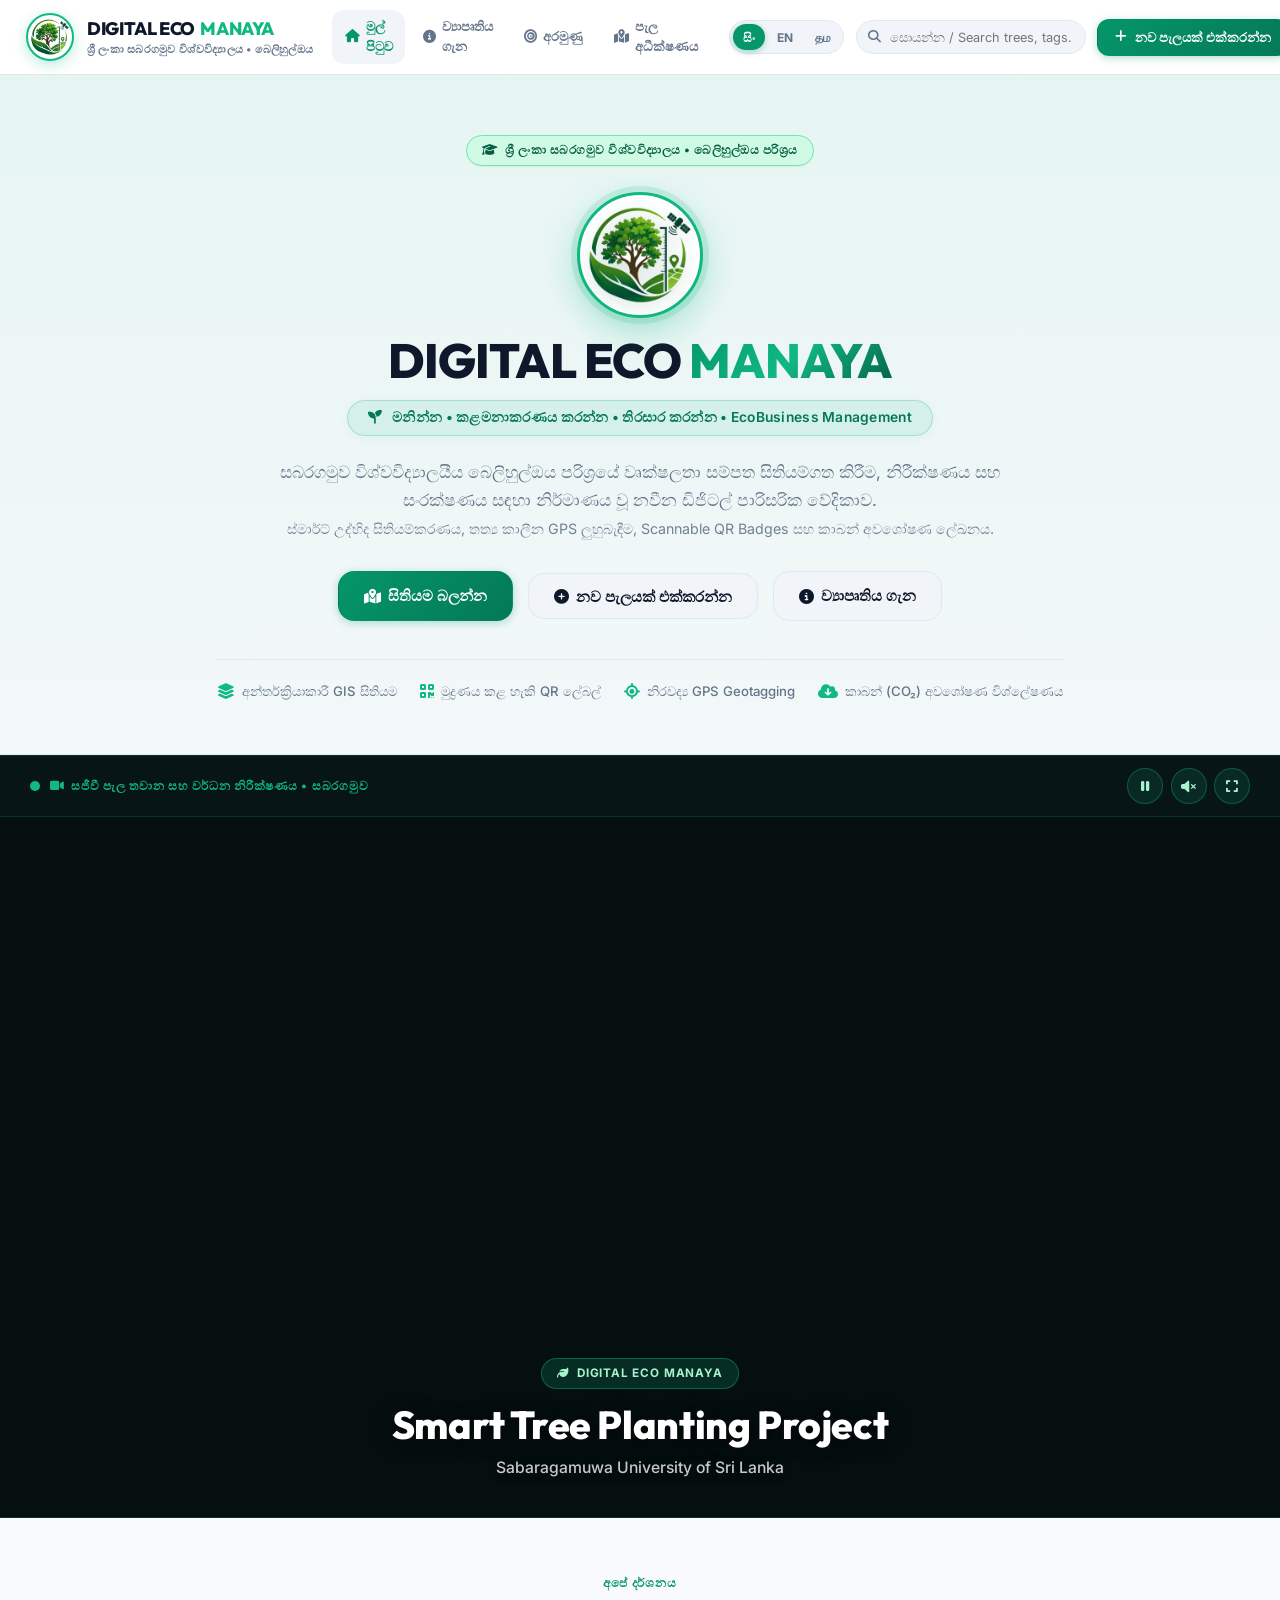
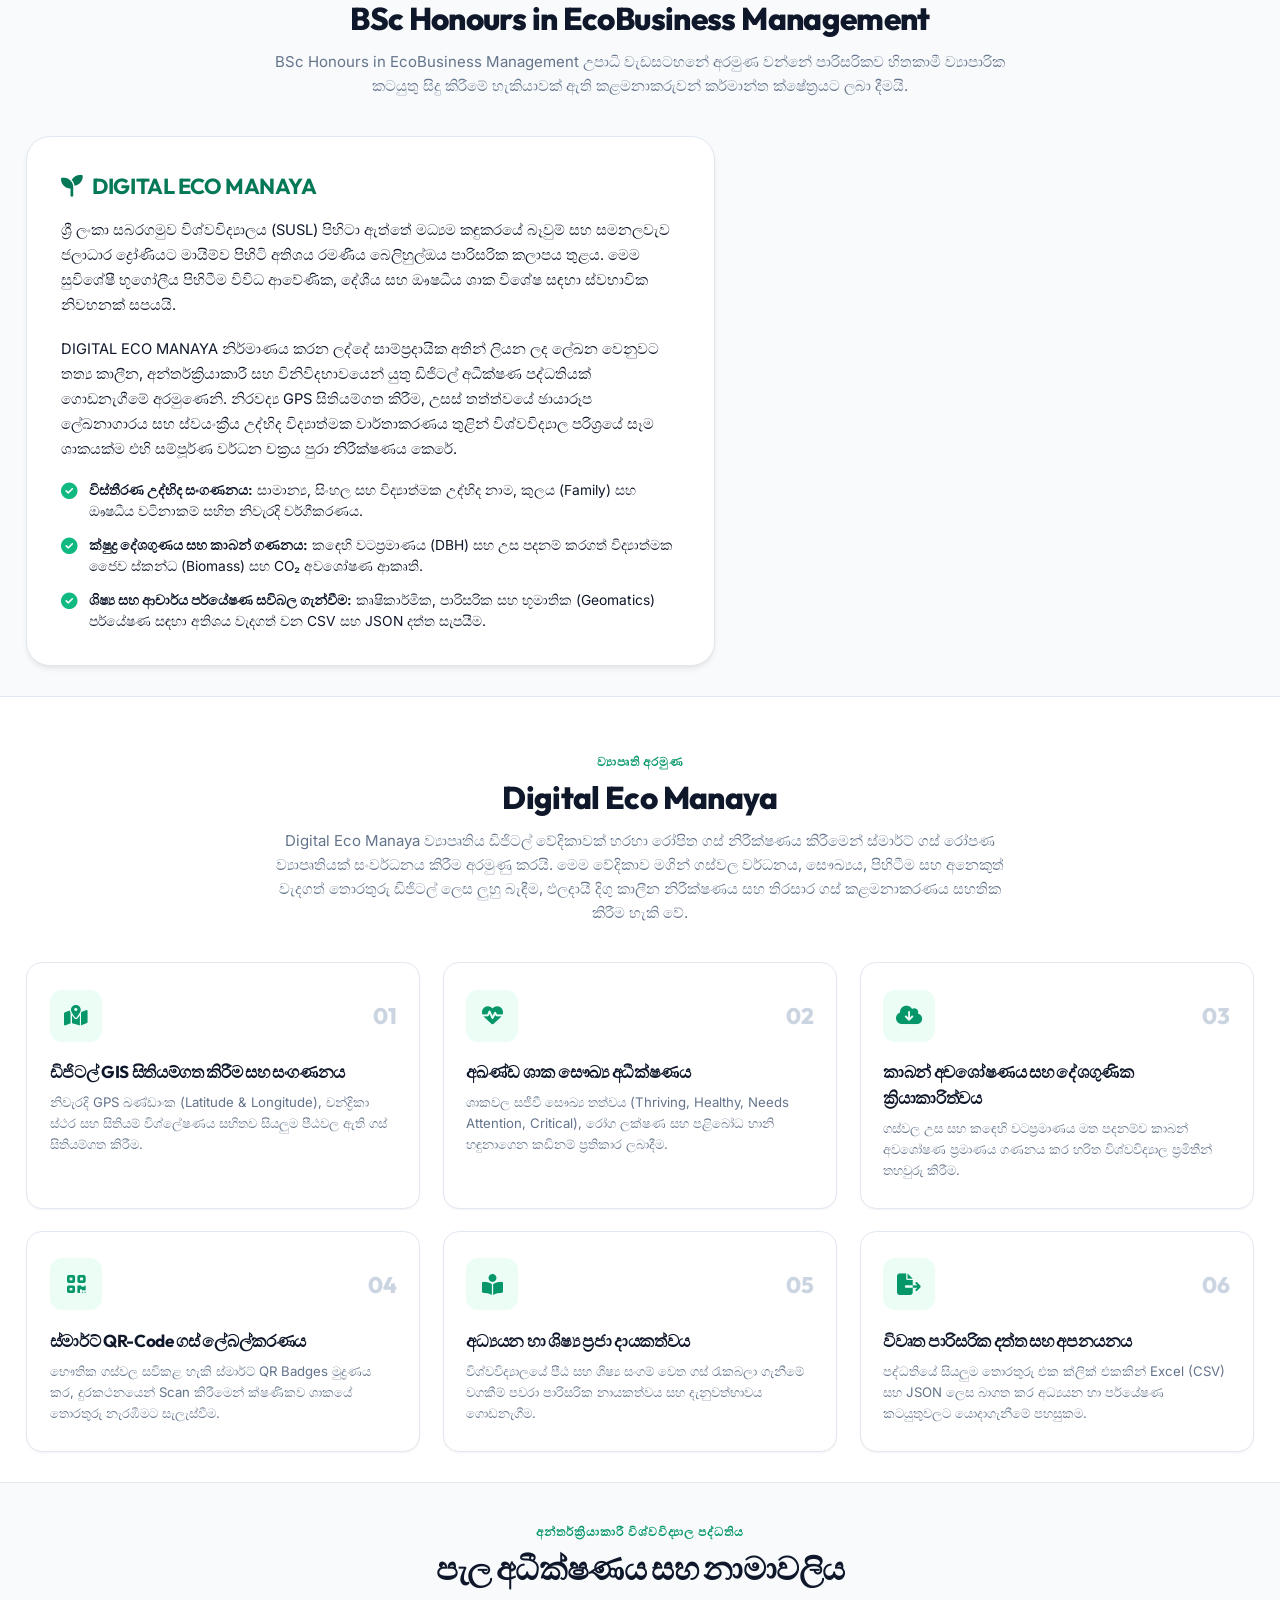
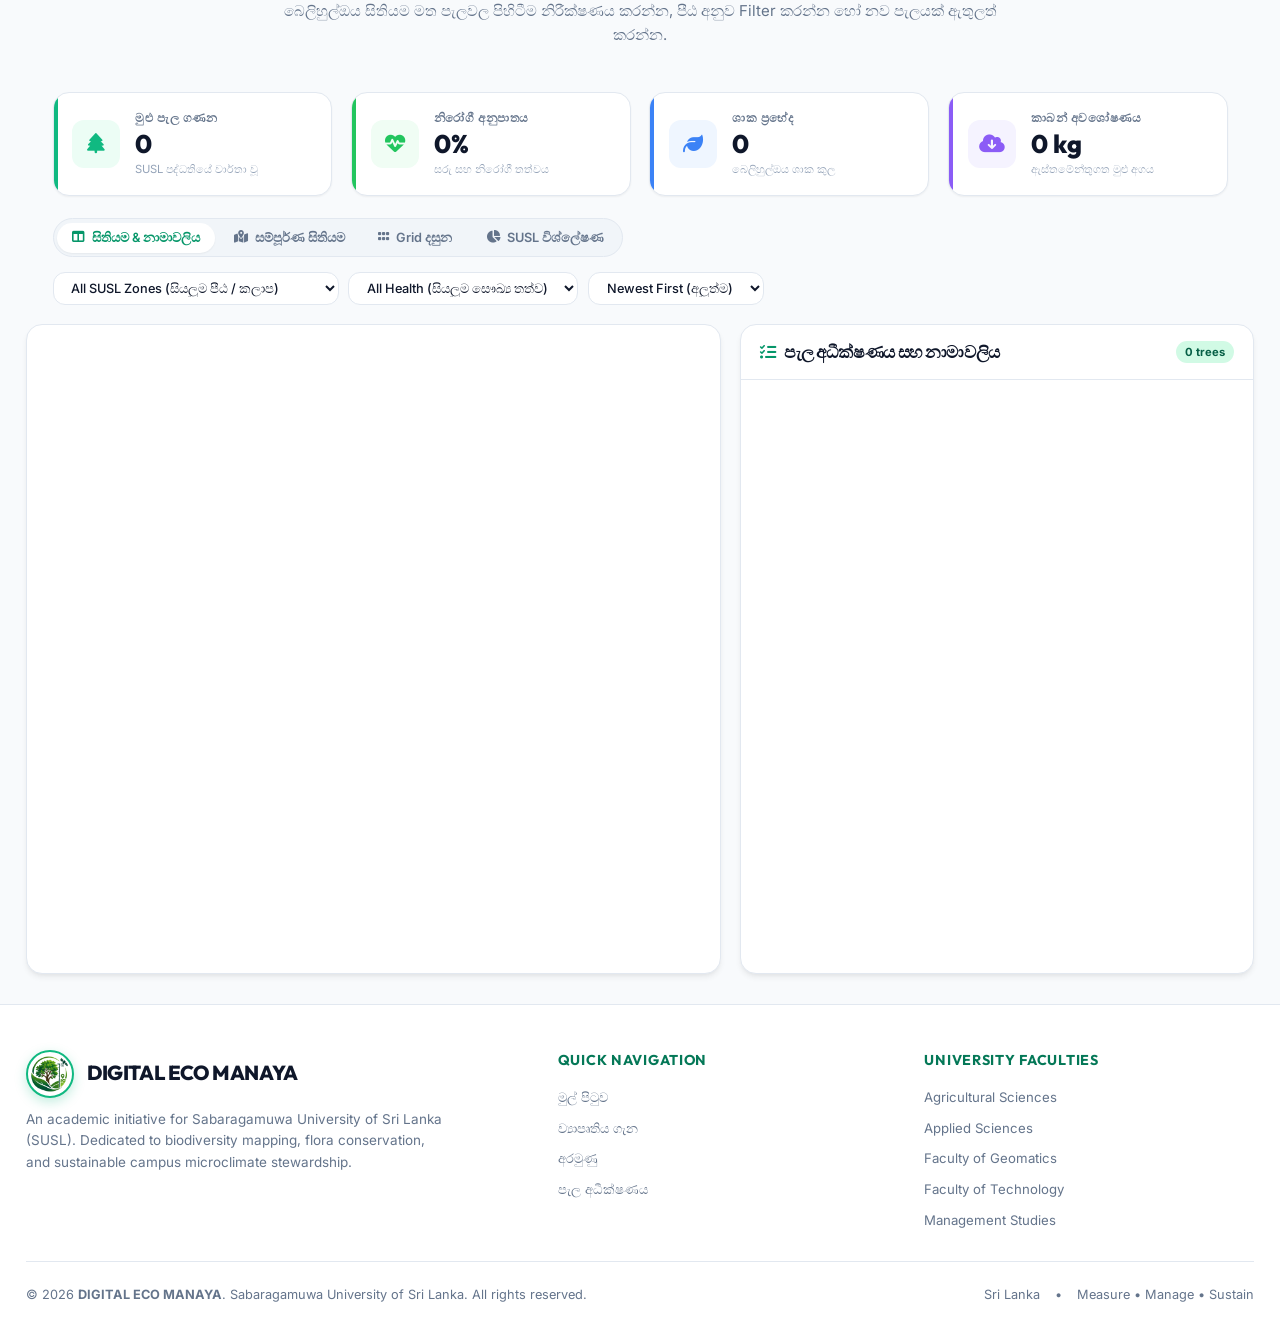
==== index.html @ fffbe000 "Rewrite mobile modal scroll using robust flex stretch and webkit overflow scrolling" ====
<!DOCTYPE html>
<html lang="en">
<head>
  <meta charset="UTF-8">
  <meta name="viewport" content="width=device-width, initial-scale=1.0, viewport-fit=cover">
  <title>DIGITAL ECO MANAYA | Sabaragamuwa University of Sri Lanka (SUSL)</title>
  <meta name="description" content="DIGITAL ECO MANAYA - A professional Tree and Environmental Monitoring Web System for Sabaragamuwa University of Sri Lanka (SUSL). Featuring interactive GIS mapping, botanical records, GPS location tracking, QR code tags, and campus carbon analytics.">
  
  <!-- Google Fonts: Inter & Outfit -->
  <link rel="preconnect" href="https://fonts.googleapis.com">
  <link rel="preconnect" href="https://fonts.gstatic.com" crossorigin>
  <link href="https://fonts.googleapis.com/css2?family=Inter:wght@300;400;500;600;700&family=Outfit:wght@400;500;600;700;800&display=swap" rel="stylesheet">

  <!-- Font Awesome Icons -->
  <link rel="stylesheet" href="https://cdnjs.cloudflare.com/ajax/libs/font-awesome/6.5.1/css/all.min.css" crossorigin="anonymous" referrerpolicy="no-referrer" />

  <!-- Leaflet.js Mapping Library CSS -->
  <link rel="stylesheet" href="https://unpkg.com/leaflet@1.9.4/dist/leaflet.css" integrity="sha256-p4NxAoJBhIIN+hmNHrzRCf9tD/miZyoHS5obTRR9BMY=" crossorigin="" />

  <!-- Favicon & App Icons -->
  <link rel="icon" type="image/png" sizes="32x32" href="assets/favicon-32x32.png">
  <link rel="icon" type="image/png" sizes="192x192" href="assets/favicon-192x192.png">
  <link rel="apple-touch-icon" href="assets/favicon-192x192.png">
  <link rel="shortcut icon" href="assets/favicon.ico">

  <!-- Custom Design System Stylesheet -->
  <link rel="stylesheet" href="css/style.css?v=20260910f">
</head>
<body>

  <!-- ==================== Botanical Preloader / Plant Loading Screen ==================== -->
  <div class="app-preloader" id="app-preloader" role="dialog" aria-label="Loading Digital Eco Manaya">
    <div class="preloader-backdrop"></div>
    <div class="preloader-card">
      <div class="preloader-video-ring">
        <video autoplay loop muted playsinline class="preloader-video" id="preloader-video-el">
          <source src="assets/plant-growth.mp4" type="video/mp4">
        </video>
        <div class="preloader-emblem-badge">
          <img src="assets/logo-icon.png" alt="Digital Eco Manaya Logo" class="preloader-emblem-img">
        </div>
      </div>

      <div class="preloader-text-group">
        <h2 class="preloader-brand">DIGITAL ECO <span>MANAYA</span></h2>
        <div class="preloader-motto">Measure • Manage • Sustain • EcoBusiness</div>
        <p class="preloader-status" id="preloader-status-text" data-i18n="preloader_text">පැල සහ වෘක්ෂලතා දත්ත පූරණය වෙමින් පවතී...</p>
      </div>

      <div class="preloader-meter">
        <div class="preloader-progress-track">
          <div class="preloader-progress-fill" id="preloader-progress-fill"></div>
        </div>
        <div class="preloader-meta-row">
          <span class="preloader-subtext"><i class="fa-solid fa-seedling"></i> Campus Botanical Records</span>
          <span class="preloader-counter" id="preloader-counter">0%</span>
        </div>
      </div>

      <button type="button" class="btn-skip-preloader" id="btn-skip-preloader">
        <span data-i18n="preloader_skip">කෙලින්ම Dashboard එකට යන්න →</span>
      </button>
    </div>
  </div>

  <!-- ==================== Header & Navigation ==================== -->
  <header class="site-header">
    <a href="#home-section" class="header-brand" id="brand-link">
      <div class="brand-logo-wrapper">
        <img src="assets/logo-icon.png" alt="Digital Eco Manaya Logo" class="brand-logo-img">
      </div>
      <div class="brand-info">
        <h1 class="brand-title">DIGITAL ECO <span>MANAYA</span></h1>
        <span class="brand-sub" data-i18n="brand_sub">Sabaragamuwa University of Sri Lanka</span>
      </div>
    </a>

    <!-- Navigation Menu Links -->
    <nav class="header-nav" aria-label="Main Navigation">
      <a href="#home-section" class="nav-link active" id="nav-home">
        <i class="fa-solid fa-house"></i> <span data-i18n="nav_home">Home</span>
      </a>
      <a href="#about-section" class="nav-link" id="nav-about">
        <i class="fa-solid fa-circle-info"></i> <span data-i18n="nav_about">About Project</span>
      </a>
      <a href="#objectives-section" class="nav-link" id="nav-objectives">
        <i class="fa-solid fa-bullseye"></i> <span data-i18n="nav_objectives">Objectives</span>
      </a>
      <a href="#map-section" class="nav-link" id="nav-map">
        <i class="fa-solid fa-map-location-dot"></i> <span data-i18n="nav_map">Tree Monitoring</span>
      </a>
    </nav>

    <!-- Header Actions -->
    <div class="header-actions">
      <!-- Trilingual Language Switcher (සිංහල / English / தமிழ்) -->
      <div class="lang-switch-wrapper" role="group" aria-label="Language Switcher">
        <button type="button" class="lang-btn" data-lang="si" title="සිංහල">සිං</button>
        <button type="button" class="lang-btn active" data-lang="en" title="English">EN</button>
        <button type="button" class="lang-btn" data-lang="ta" title="தமிழ்">தம</button>
      </div>

      <!-- Search Bar -->
      <div class="search-box-wrapper">
        <i class="fa-solid fa-magnifying-glass search-icon"></i>
        <input type="text" id="global-search-input" placeholder="Search trees, tags, species..." data-i18n-placeholder="search_placeholder" autocomplete="off">
      </div>

      <!-- Add Tree CTA Button -->
      <button type="button" class="btn btn-primary" id="btn-open-add-tree">
        <i class="fa-solid fa-plus"></i>
        <span data-i18n="btn_add_tree">Register Tree</span>
      </button>

      <!-- Data Options Dropdown -->
      <div class="dropdown-wrapper" id="data-dropdown-wrapper">
        <button type="button" class="btn btn-secondary btn-icon" id="btn-data-options" title="Data Export / Import & Options">
          <i class="fa-solid fa-ellipsis-vertical"></i>
        </button>
        <div class="dropdown-menu" id="data-dropdown-menu">
          <button type="button" class="dropdown-item" id="action-export-json">
            <i class="fa-solid fa-file-code"></i> <span data-i18n="export_json">Export as JSON</span>
          </button>
          <button type="button" class="dropdown-item" id="action-export-csv">
            <i class="fa-solid fa-file-excel"></i> <span data-i18n="export_csv">Export as CSV (Excel)</span>
          </button>
          <div class="dropdown-divider"></div>
          <button type="button" class="dropdown-item" id="action-import-json-btn">
            <i class="fa-solid fa-file-arrow-up"></i> <span data-i18n="import_json">Import JSON Data</span>
          </button>
          <input type="file" id="import-json-file-input" accept=".json" style="display: none;">
          <div class="dropdown-divider"></div>
          <button type="button" class="dropdown-item" id="action-reset-sample" style="color: var(--accent-amber);">
            <i class="fa-solid fa-rotate-left"></i> <span data-i18n="restore_demo">Restore SUSL Demo Trees</span>
          </button>
        </div>
      </div>

      <!-- Theme Switcher (Dark / Light) -->
      <button type="button" class="btn-icon" id="btn-toggle-theme" title="Toggle Light / Dark Mode">
        <i class="fa-solid fa-moon" id="theme-icon"></i>
      </button>
    </div>
  </header>

  <!-- ==================== 1. HOMEPAGE / HERO SECTION ==================== -->
  <section class="hero-section" id="home-section">
    <div class="hero-container">
      <div class="hero-badge">
        <i class="fa-solid fa-graduation-cap"></i>
        <span data-i18n="hero_badge">Sabaragamuwa University of Sri Lanka</span>
      </div>

      <!-- Center Featured Logo Emblem -->
      <div class="hero-emblem-badge">
        <img src="assets/logo-icon.png" alt="Digital Eco Manaya Logo Emblem" class="hero-emblem-img">
      </div>

      <h2 class="hero-title">
        <span data-i18n="hero_title_prefix">DIGITAL ECO </span><span class="text-gradient" data-i18n="hero_title_accent">MANAYA</span>
      </h2>

      <!-- Hero Brand Motto Badge -->
      <div class="hero-motto-badge">
        <i class="fa-solid fa-seedling"></i>
        <span data-i18n="hero_motto">Measure • Manage • Sustain • EcoBusiness Management</span>
      </div>

      <p class="hero-description">
        <span data-i18n="hero_desc">An advanced digital botanical monitoring and GIS mapping platform dedicated to tracking, conserving, and cataloguing the flora of Sabaragamuwa University of Sri Lanka.</span>
        <br>
        <span style="font-size: 0.95rem; opacity: 0.9;" data-i18n="hero_desc_sub">Smart Botanical Mapping, Real-time GPS Location Tracking, Scannable QR Badges &amp; Carbon Sequestration Registry.</span>
      </p>

      <div class="hero-cta-group">
        <a href="#map-section" class="btn btn-primary btn-lg" id="btn-hero-explore">
          <i class="fa-solid fa-map-location-dot"></i> <span data-i18n="btn_explore_map">Explore Live Map</span>
        </a>
        <button type="button" class="btn btn-secondary btn-lg" id="btn-hero-add-tree">
          <i class="fa-solid fa-circle-plus"></i> <span data-i18n="btn_register_tree">Register New Tree</span>
        </button>
        <a href="#about-section" class="btn btn-secondary btn-lg">
          <i class="fa-solid fa-circle-info"></i> <span data-i18n="nav_about">About Project</span>
        </a>
      </div>

      <!-- Key Capabilities Ribbon -->
      <div class="hero-pills">
        <div class="hero-pill-item">
          <i class="fa-solid fa-layer-group"></i>
          <span data-i18n="pill_gis">Interactive GIS Map</span>
        </div>
        <div class="hero-pill-item">
          <i class="fa-solid fa-qrcode"></i>
          <span data-i18n="pill_qr">Printable QR Tree Tags</span>
        </div>
        <div class="hero-pill-item">
          <i class="fa-solid fa-location-crosshairs"></i>
          <span data-i18n="pill_gps">Precision GPS Geotagging</span>
        </div>
        <div class="hero-pill-item">
          <i class="fa-solid fa-cloud-arrow-down"></i>
          <span data-i18n="pill_carbon">Carbon (CO₂) Sequestration</span>
        </div>
      </div>

    </div>
  </section>

  <!-- ==================== CAMPUS VIDEO BANNER (Full Width Tab) ==================== -->
  <section class="campus-video-section" id="campus-video-tab">
    <div class="campus-video-tab-bar">
      <div class="campus-tab-left">
        <span class="campus-pulse-dot"></span>
        <span class="campus-tab-label"><i class="fa-solid fa-video"></i> <span data-i18n="video_live_tag">Digital Eco Manaya • Campus Highlights</span></span>
      </div>
      <div class="campus-tab-right">
        <button class="campus-vid-ctrl" id="cvid-playpause" title="Play / Pause"><i class="fa-solid fa-pause" id="cvid-play-icon"></i></button>
        <button class="campus-vid-ctrl" id="cvid-mute" title="Mute / Unmute"><i class="fa-solid fa-volume-xmark" id="cvid-mute-icon"></i></button>
        <button class="campus-vid-ctrl" id="cvid-fullscreen" title="Fullscreen"><i class="fa-solid fa-expand"></i></button>
      </div>
    </div>
    <div class="campus-video-stage">
      <video id="campus-hero-video" autoplay loop muted playsinline>
        <source src="assets/campus-video.mp4" type="video/mp4">
      </video>
      <div class="campus-video-gradient-overlay"></div>
      <div class="campus-video-caption">
        <div class="campus-caption-badge"><i class="fa-solid fa-leaf"></i> Digital Eco Manaya</div>
        <h2 class="campus-caption-title" data-i18n="campus_vid_title">Smart Tree Planting Project</h2>
        <p class="campus-caption-sub" data-i18n="campus_vid_sub">Sabaragamuwa University of Sri Lanka</p>
      </div>
    </div>
  </section>

  <!-- ==================== 2. ABOUT OUR PROJECT SECTION ==================== -->
  <section class="section-wrapper" id="about-section">
    <div class="section-header">
      <span class="section-tag" data-i18n="about_tag">Our Vision</span>
      <h2 class="section-title" data-i18n="about_title">BSc Honours in EcoBusiness Management</h2>
      <p class="section-desc" data-i18n="about_desc">
        The objective of the BSc Honours in EcoBusiness Management degree programme is to provide the industry with managers who are capable of performing environmentally friendly business operations.
      </p>
    </div>

    <div class="about-grid">
      <!-- Main Story Card -->
      <div class="about-card">
        <div>
          <h3><i class="fa-solid fa-seedling"></i> DIGITAL ECO MANAYA</h3>
          <p data-i18n="about_p1">
            Sabaragamuwa University of Sri Lanka (SUSL) is situated in the scenic and ecologically unique landscape, nestled against the foothills of the central highlands and the Samanalawewa watershed basin. This geographical setting provides habitat for diverse endemic, indigenous, and medicinal plant species.
          </p>
          <p data-i18n="about_p2">
            DIGITAL ECO MANAYA was conceptualized to transition campus botanical management from traditional manual registers to a real-time, interactive, and transparent digital monitoring ecosystem. Through precision GPS mapping, high-resolution photographic archival, and automated botanical record-keeping, every single plant on campus is catalogued and tracked across its complete growth lifecycle.
          </p>

          <ul class="about-feature-list">
            <li class="about-feature-item">
              <i class="fa-solid fa-check-circle"></i>
              <div><strong data-i18n="about_f1_title">Comprehensive Botanical Census:</strong> <span data-i18n="about_f1_desc">Accurate taxonomic classification including Common, Sinhala, and Botanical scientific names with family and medicinal categorization.</span></div>
            </li>
            <li class="about-feature-item">
              <i class="fa-solid fa-check-circle"></i>
              <div><strong data-i18n="about_f2_title">Interactive Microclimate &amp; Carbon Accounting:</strong> <span data-i18n="about_f2_desc">Scientific biomass and CO₂ sequestration estimation models based on trunk diameter (DBH) and tree height metrics.</span></div>
            </li>
            <li class="about-feature-item">
              <i class="fa-solid fa-check-circle"></i>
              <div><strong data-i18n="about_f3_title">Student &amp; Faculty Research Empowerment:</strong> <span data-i18n="about_f3_desc">Open exportable datasets in CSV and JSON formats providing invaluable fieldwork baseline data for agricultural, environmental, and geomatics research.</span></div>
            </li>
          </ul>
        </div>
      </div>
      </div>
    </div>
  </section>

  <!-- ==================== 3. PROJECT OBJECTIVES SECTION ==================== -->
  <section class="section-wrapper" id="objectives-section" style="background: var(--bg-surface); border-top: 1px solid var(--border-subtle); border-bottom: 1px solid var(--border-subtle);">
    <div class="section-header">
      <span class="section-tag" data-i18n="obj_tag">Project Objective</span>
      <h2 class="section-title" data-i18n="obj_title">Digital Eco Manaya</h2>
      <p class="section-desc" data-i18n="obj_desc">
        Digital Eco Manaya project aims to develop a Smart Tree Planting Project by monitoring planted trees through a digital platform. The platform will enable us to track tree growth, health, location, and other important information digitally, ensuring effective long-term monitoring and sustainable tree management.
      </p>
    </div>

    <div class="objectives-grid">

      <!-- Objective 1 -->
      <div class="objective-card">
        <div class="objective-top">
          <div class="objective-icon-box">
            <i class="fa-solid fa-map-location-dot"></i>
          </div>
          <span class="objective-num">01</span>
        </div>
        <h3 class="objective-title" data-i18n="obj1_title">Digital GIS Mapping &amp; Census</h3>
        <p class="objective-desc" data-i18n="obj1_desc">
          Establish a high-precision GIS inventory of every tree across all SUSL faculties with exact GPS coordinates (Latitude &amp; Longitude), spatial clustering, and satellite layer views.
        </p>
      </div>

      <!-- Objective 2 -->
      <div class="objective-card">
        <div class="objective-top">
          <div class="objective-icon-box">
            <i class="fa-solid fa-heart-pulse"></i>
          </div>
          <span class="objective-num">02</span>
        </div>
        <h3 class="objective-title" data-i18n="obj2_title">Longitudinal Health Surveillance</h3>
        <p class="objective-desc" data-i18n="obj2_desc">
          Track live physical conditions (Thriving, Healthy, Needs Attention, Critical) with disease records, pest detection, and watering logs to ensure rapid remedial care.
        </p>
      </div>

      <!-- Objective 3 -->
      <div class="objective-card">
        <div class="objective-top">
          <div class="objective-icon-box">
            <i class="fa-solid fa-cloud-arrow-down"></i>
          </div>
          <span class="objective-num">03</span>
        </div>
        <h3 class="objective-title" data-i18n="obj3_title">Carbon Offset &amp; Climate Action</h3>
        <p class="objective-desc" data-i18n="obj3_desc">
          Quantify carbon sequestration based on tree height and trunk DBH allometrics, supporting national climate goals and university sustainability certifications.
        </p>
      </div>

      <!-- Objective 4 -->
      <div class="objective-card">
        <div class="objective-top">
          <div class="objective-icon-box">
            <i class="fa-solid fa-qrcode"></i>
          </div>
          <span class="objective-num">04</span>
        </div>
        <h3 class="objective-title" data-i18n="obj4_title">Smart QR-Code Campus Tagging</h3>
        <p class="objective-desc" data-i18n="obj4_desc">
          Generate durable printable QR badges for physical campus trees, allowing students and visitors to scan with smartphones and instantly access complete botanical facts.
        </p>
      </div>

      <!-- Objective 5 -->
      <div class="objective-card">
        <div class="objective-top">
          <div class="objective-icon-box">
            <i class="fa-solid fa-book-open-reader"></i>
          </div>
          <span class="objective-num">05</span>
        </div>
        <h3 class="objective-title" data-i18n="obj5_title">Academic &amp; Student Engagement</h3>
        <p class="objective-desc" data-i18n="obj5_desc">
          Foster active environmental responsibility by assigning student societies and faculties as designated caretakers for specific campus flora groves.
        </p>
      </div>

      <!-- Objective 6 -->
      <div class="objective-card">
        <div class="objective-top">
          <div class="objective-icon-box">
            <i class="fa-solid fa-file-export"></i>
          </div>
          <span class="objective-num">06</span>
        </div>
        <h3 class="objective-title" data-i18n="obj6_title">Open Data &amp; Scientific Export</h3>
        <p class="objective-desc" data-i18n="obj6_desc">
          Provide seamless one-click export to CSV (Excel) and JSON standards, fostering open environmental data sharing and multi-year comparative studies.
        </p>
      </div>

    </div>
  </section>

  <!-- ==================== 4. TREE MONITORING SYSTEM (MAP & CATALOG) ==================== -->
  <section class="section-wrapper" id="map-section" style="padding-top: 2.5rem;">
    <div class="section-header" style="margin-bottom: 1.5rem;">
      <span class="section-tag" data-i18n="sys_tag">Interactive Campus System</span>
      <h2 class="section-title" data-i18n="sys_title">Campus Tree Monitoring &amp; Inventory</h2>
      <p class="section-desc" data-i18n="sys_desc">
        Explore monitored trees on the interactive campus map, filter by faculty zone, or register new plants.
      </p>
    </div>

    <!-- Metrics Overview Ribbon -->
    <div class="metrics-ribbon" aria-label="Campus Environmental Metrics">
      <div class="metric-card metric-trees">
        <div class="metric-icon">
          <i class="fa-solid fa-tree"></i>
        </div>
        <div class="metric-details">
          <span class="metric-title" data-i18n="metric_total_title">Total Trees</span>
          <div class="metric-value" id="metric-total-trees">0</div>
          <span class="metric-subtitle" data-i18n="metric_total_sub">SUSL Campus Inventory</span>
        </div>
      </div>

      <div class="metric-card metric-health">
        <div class="metric-icon">
          <i class="fa-solid fa-heart-pulse"></i>
        </div>
        <div class="metric-details">
          <span class="metric-title" data-i18n="metric_health_title">Health Index</span>
          <div class="metric-value" id="metric-health-ratio">0%</div>
          <span class="metric-subtitle" data-i18n="metric_health_sub">Thriving &amp; Healthy Status</span>
        </div>
      </div>

      <div class="metric-card metric-species">
        <div class="metric-icon">
          <i class="fa-solid fa-leaf"></i>
        </div>
        <div class="metric-details">
          <span class="metric-title" data-i18n="metric_species_title">Species Count</span>
          <div class="metric-value" id="metric-species-count">0</div>
          <span class="metric-subtitle" data-i18n="metric_species_sub">Campus Flora Families</span>
        </div>
      </div>

      <div class="metric-card metric-carbon">
        <div class="metric-icon">
          <i class="fa-solid fa-cloud-arrow-down"></i>
        </div>
        <div class="metric-details">
          <span class="metric-title" data-i18n="metric_carbon_title">CO₂ Offset</span>
          <div class="metric-value" id="metric-carbon-offset">0 kg</div>
          <span class="metric-subtitle" data-i18n="metric_carbon_sub">Estimated Total Absorption</span>
        </div>
      </div>
    </div>

    <!-- View Controls & Filter Bar -->
    <div class="controls-bar" aria-label="View and Filter Controls">
      <!-- View Switch Tabs -->
      <div class="view-tabs" role="tablist">
        <button type="button" class="view-tab active" data-view="split" id="tab-view-split" role="tab" aria-selected="true">
          <i class="fa-solid fa-table-columns"></i>
          <span data-i18n="tab_split">Map &amp; Catalog</span>
        </button>
        <button type="button" class="view-tab" data-view="map" id="tab-view-map" role="tab" aria-selected="false">
          <i class="fa-solid fa-map-location-dot"></i>
          <span data-i18n="tab_map">Fullscreen Map</span>
        </button>
        <button type="button" class="view-tab" data-view="grid" id="tab-view-grid" role="tab" aria-selected="false">
          <i class="fa-solid fa-grip"></i>
          <span data-i18n="tab_grid">Grid View</span>
        </button>
        <button type="button" class="view-tab" data-view="analytics" id="tab-view-analytics" role="tab" aria-selected="false">
          <i class="fa-solid fa-chart-pie"></i>
          <span data-i18n="tab_analytics">SUSL Analytics</span>
        </button>
      </div>

      <!-- Filters Group -->
      <div class="filters-group">
        <!-- Zone Filter -->
        <select class="filter-select" id="filter-zone">
          <option value="all">All SUSL Zones (සියලුම පීඨ / කලාප)</option>
          <option value="Faculty of Agricultural Sciences">Faculty of Agricultural Sciences</option>
          <option value="Faculty of Applied Sciences">Faculty of Applied Sciences</option>
          <option value="Faculty of Geomatics">Faculty of Geomatics</option>
          <option value="Faculty of Technology">Faculty of Technology</option>
          <option value="Faculty of Management Studies">Faculty of Management Studies</option>
          <option value="Faculty of Social Sciences &amp; Languages">Faculty of Social Sciences &amp; Languages</option>
          <option value="Faculty of Medicine">Faculty of Medicine</option>
          <option value="Faculty of Computing">Faculty of Computing</option>
          <option value="Main Administration &amp; Heritage Lawn">Main Administration &amp; Heritage Lawn</option>
          <option value="Riverine &amp; Eco Trail">Riverine &amp; Eco Trail</option>
        </select>

        <!-- Health Status Filter -->
        <select class="filter-select" id="filter-health">
          <option value="all">All Health (සියලුම සෞඛ්‍ය තත්ව)</option>
          <option value="Thriving">Thriving (ඉතා සරු)</option>
          <option value="Healthy">Healthy (නිරෝගී)</option>
          <option value="Needs Care">Needs Care (අවධානය අවශ්‍ය)</option>
          <option value="Critical">Critical (අවදානම් / රෝගී)</option>
        </select>

        <!-- Sort By -->
        <select class="filter-select" id="filter-sort">
          <option value="newest">Newest First (අලුත්ම)</option>
          <option value="name">Name A-Z (නම අනුව)</option>
          <option value="height">Height (උස අනුව)</option>
          <option value="carbon">CO₂ Offset (කාබන්)</option>
        </select>
      </div>
    </div>

    <!-- Main Views Container -->
    <div class="main-container" style="padding: 0;">

      <!-- View 1: Split View (Interactive Map + Live Catalog List) -->
      <div class="split-view-container" id="view-split">
        <!-- Leaflet Interactive Map Panel -->
        <div class="map-panel" id="map-panel-container">
          <!-- Pin Dropper Mode Floating Banner -->
          <div class="map-picker-banner" id="map-picker-banner">
            <i class="fa-solid fa-hand-pointer"></i>
            <span>Click on the map to set tree location (පැලය ඇති තැන Map එක මත Click කරන්න)</span>
            <button type="button" class="btn btn-secondary btn-sm" id="btn-cancel-picker" style="padding: 0.2rem 0.6rem; font-size: 0.75rem;">Done</button>
          </div>

          <div id="campus-map"></div>
        </div>

        <!-- Catalog List Panel -->
        <div class="catalog-panel">
          <div class="catalog-header">
            <h2 class="catalog-title">
              <i class="fa-solid fa-list-check" style="color: var(--primary-600);"></i>
              <span data-i18n="sys_title">Monitored Trees</span>
            </h2>
            <span class="catalog-badge" id="catalog-count-badge">0 trees</span>
          </div>
          <div class="catalog-scroll" id="catalog-list">
            <!-- Dynamic Tree Cards rendered via app.js -->
          </div>
        </div>
      </div>

      <!-- View 2: Full Grid Cards View -->
      <div class="grid-view-container" id="view-grid">
        <!-- Dynamic Grid Cards rendered via app.js -->
      </div>

      <!-- View 3: Campus Analytics Dashboard View -->
      <div class="analytics-view-container" id="view-analytics">
        <!-- Eco Highlights Banner -->
        <div class="eco-banner">
          <div class="eco-content">
            <h3><i class="fa-solid fa-mountain-sun"></i> DIGITAL ECO MANAYA &bull; Campus Microclimate &amp; Carbon Registry</h3>
            <p>
              Operating across the scenic campus of Sabaragamuwa University of Sri Lanka, this system calculates individual tree biomass and monitors carbon sequestration in the unique campus watershed environment.
            </p>
          </div>
          <div class="eco-stat-box">
            <div class="eco-stat-val" id="analytics-annual-carbon">~1.3 t</div>
            <div class="eco-stat-label">Estimated Annual Absorption</div>
          </div>
        </div>

        <!-- Charts Grid -->
        <div class="charts-grid">
          <!-- Health Status Breakdown Donut Chart -->
          <div class="chart-card">
            <div class="chart-card-header">
              <h3 class="chart-title"><i class="fa-solid fa-chart-pie" style="color: var(--primary-600); margin-right: 0.5rem;"></i> Tree Health Breakdown</h3>
            </div>
            <div class="chart-wrapper">
              <canvas id="chart-health-status"></canvas>
            </div>
          </div>

          <!-- Tree Distribution by Campus Zone Bar Chart -->
          <div class="chart-card">
            <div class="chart-card-header">
              <h3 class="chart-title"><i class="fa-solid fa-chart-column" style="color: var(--primary-600); margin-right: 0.5rem;"></i> Trees by Faculty &amp; Zone</h3>
            </div>
            <div class="chart-wrapper">
              <canvas id="chart-zone-distribution"></canvas>
            </div>
          </div>
        </div>
      </div>

    </div>
  </section>

  <!-- ==================== Modals ==================== -->

  <!-- Modal 1: Add / Edit Tree Modal -->
  <div class="modal-overlay" id="modal-tree-form" role="dialog" aria-modal="true">
    <div class="modal-card">
      <div class="modal-header">
        <h3 class="modal-title" id="form-modal-title">
          <i class="fa-solid fa-seedling"></i>
          <span data-i18n="form_add_title">Register New Tree</span>
        </h3>
        <button type="button" class="modal-close" data-close-modal="modal-tree-form">&times;</button>
      </div>

      <form id="form-tree" autocomplete="off">
        <input type="hidden" id="tree-edit-id" value="">

        <div class="modal-body">
          <div class="form-grid">

            <!-- Photo Upload & Camera Snapshot -->
            <div class="form-group col-span-2">
              <label class="form-label" data-i18n="form_label_photo">Tree Photograph</label>
              <div class="image-upload-wrapper">
                <div class="image-preview-box" id="tree-image-preview-box">
                  <img id="tree-image-preview" src="https://images.unsplash.com/photo-1542273917363-3b1817f69a2d?auto=format&fit=crop&w=400&q=80" alt="Tree Preview">
                </div>
                <div class="image-upload-actions">
                  <input type="file" id="tree-image-file-input" accept="image/*" style="display: none;">
                  <button type="button" class="btn btn-secondary btn-sm" id="btn-trigger-upload">
                    <i class="fa-solid fa-cloud-arrow-up"></i> <span data-i18n="form_btn_upload">Upload Photo</span>
                  </button>
                  <button type="button" class="btn btn-secondary btn-sm" id="btn-open-camera">
                    <i class="fa-solid fa-camera"></i> <span data-i18n="form_btn_camera">Take Snapshot</span>
                  </button>
                  <input type="url" class="form-control" id="tree-image-url-input" placeholder="Or enter image URL (හෝ Image URL එකක් ඇතුලත් කරන්න)">
                </div>
              </div>
            </div>

            <!-- Common Name -->
            <div class="form-group">
              <label class="form-label" for="tree-common-name" data-i18n="form_common_name">Common / Sinhala Name *</label>
              <input type="text" class="form-control" id="tree-common-name" required placeholder="e.g. Na Tree (නා ගස)">
            </div>

            <!-- Scientific / Botanical Name -->
            <div class="form-group">
              <label class="form-label" for="tree-scientific-name" data-i18n="form_sci_name">Scientific Botanical Name *</label>
              <input type="text" class="form-control" id="tree-scientific-name" required placeholder="e.g. Mesua ferrea">
            </div>

            <!-- Tag ID -->
            <div class="form-group">
              <label class="form-label" for="tree-tag-id" data-i18n="form_tag_id">Campus Tag ID *</label>
              <div style="display: flex; gap: 0.5rem;">
                <input type="text" class="form-control" id="tree-tag-id" required placeholder="SUSL-AGR-045">
                <button type="button" class="btn btn-secondary btn-sm" id="btn-generate-tag" title="Auto Generate Tag">Auto</button>
              </div>
            </div>

            <!-- Campus Zone -->
            <div class="form-group">
              <label class="form-label" for="tree-zone" data-i18n="form_zone">Faculty / Campus Zone *</label>
              <select class="form-control" id="tree-zone" required>
                <option value="Faculty of Agricultural Sciences">Faculty of Agricultural Sciences</option>
                <option value="Faculty of Applied Sciences">Faculty of Applied Sciences</option>
                <option value="Faculty of Geomatics">Faculty of Geomatics</option>
                <option value="Faculty of Technology">Faculty of Technology</option>
                <option value="Faculty of Management Studies">Faculty of Management Studies</option>
                <option value="Faculty of Social Sciences &amp; Languages">Faculty of Social Sciences &amp; Languages</option>
                <option value="Faculty of Medicine">Faculty of Medicine</option>
                <option value="Faculty of Computing">Faculty of Computing</option>
                <option value="Main Administration &amp; Heritage Lawn">Main Administration &amp; Heritage Lawn</option>
                <option value="Riverine &amp; Eco Trail">Riverine &amp; Eco Trail</option>
              </select>
            </div>

            <!-- Health Status -->
            <div class="form-group">
              <label class="form-label" for="tree-health-status" data-i18n="form_health">Health Condition *</label>
              <select class="form-control" id="tree-health-status" required>
                <option value="Thriving">Thriving (ඉතා සරු)</option>
                <option value="Healthy" selected>Healthy (නිරෝගී)</option>
                <option value="Needs Care">Needs Care (අවධානය අවශ්‍ය)</option>
                <option value="Critical">Critical (අවදානම් / රෝගී)</option>
              </select>
            </div>

            <!-- Plant Category -->
            <div class="form-group">
              <label class="form-label" for="tree-category" data-i18n="form_category">Plant Category</label>
              <input type="text" class="form-control" id="tree-category" placeholder="Endemic, Medicinal, Fruit, Shade, etc.">
            </div>

            <!-- Height & DBH -->
            <div class="form-group">
              <label class="form-label" for="tree-height" data-i18n="form_height">Height in Meters</label>
              <input type="number" step="0.1" class="form-control" id="tree-height" placeholder="e.g. 5.5">
            </div>

            <div class="form-group">
              <label class="form-label" for="tree-dbh" data-i18n="form_dbh">Trunk DBH in cm</label>
              <input type="number" step="1" class="form-control" id="tree-dbh" placeholder="e.g. 28">
            </div>

            <!-- Planted Date & Caretaker -->
            <div class="form-group">
              <label class="form-label" for="tree-planted-date" data-i18n="form_planted_date">Planted Date</label>
              <input type="date" class="form-control" id="tree-planted-date">
            </div>

            <div class="form-group">
              <label class="form-label" for="tree-caretaker" data-i18n="form_caretaker">Caretaker / Society</label>
              <input type="text" class="form-control" id="tree-caretaker" placeholder="e.g. Agronomy Club, Batch '25, etc.">
            </div>

            <!-- Interactive GPS Map Coordinates -->
            <div class="form-group col-span-2">
              <label class="form-label" data-i18n="form_gps">GPS Coordinates (Latitude &amp; Longitude) *</label>
              <div class="location-picker-group">
                <input type="number" step="any" class="form-control" id="tree-lat" required placeholder="Latitude (e.g. 6.7148)">
                <input type="number" step="any" class="form-control" id="tree-lng" required placeholder="Longitude (e.g. 80.7872)">
                <button type="button" class="btn btn-secondary" id="btn-pick-on-map" title="Drop Pin on Interactive Map">
                  <i class="fa-solid fa-map-pin"></i> <span data-i18n="form_btn_pick">Pick on Map</span>
                </button>
                <button type="button" class="btn btn-secondary" id="btn-gps-current" title="Get Real GPS Location">
                  <i class="fa-solid fa-location-crosshairs"></i> <span data-i18n="form_btn_gps">GPS</span>
                </button>
              </div>
            </div>

            <!-- Watering Schedule -->
            <div class="form-group">
              <label class="form-label" for="tree-watering" data-i18n="form_watering">Watering Schedule</label>
              <input type="text" class="form-control" id="tree-watering" placeholder="Daily, Weekly, Twice a week...">
            </div>

            <!-- Ecological Notes -->
            <div class="form-group col-span-2">
              <label class="form-label" for="tree-notes" data-i18n="form_notes">Ecological &amp; Monitoring Notes</label>
              <textarea class="form-control" id="tree-notes" rows="3" placeholder="Medicinal value, observations, pests, or notes..."></textarea>
            </div>

          </div>
        </div>

        <div class="modal-footer">
          <button type="button" class="btn btn-secondary" data-close-modal="modal-tree-form" data-i18n="form_btn_cancel">Cancel</button>
          <button type="submit" class="btn btn-primary" id="btn-save-tree">
            <i class="fa-solid fa-floppy-disk"></i> <span data-i18n="form_btn_save">Save Record</span>
          </button>
        </div>
      </form>
    </div>
  </div>

  <!-- Modal 2: Tree Details View Modal -->
  <div class="modal-overlay" id="modal-tree-details" role="dialog" aria-modal="true">
    <div class="modal-card">
      <div class="modal-header">
        <h3 class="modal-title" id="details-modal-title">
          <i class="fa-solid fa-circle-info"></i>
          <span>Tree Profile &amp; Ecological Details</span>
        </h3>
        <button type="button" class="modal-close" data-close-modal="modal-tree-details">&times;</button>
      </div>

      <div class="modal-body" id="details-modal-body">
        <!-- Rendered dynamically via app.js -->
      </div>

      <div class="modal-footer" id="details-modal-footer">
        <!-- Actions: Show QR Badge, Edit, Delete, Google Maps -->
      </div>
    </div>
  </div>

  <!-- Modal 3: Printable QR Code Tree Badge Modal -->
  <div class="modal-overlay" id="modal-qr-badge" role="dialog" aria-modal="true">
    <div class="modal-card" style="max-width: 440px;">
      <div class="modal-header">
        <h3 class="modal-title">
          <i class="fa-solid fa-qrcode"></i>
          <span data-i18n="qr_badge_title">SUSL Tree Tag Badge</span>
        </h3>
        <button type="button" class="modal-close" data-close-modal="modal-qr-badge">&times;</button>
      </div>

      <div class="modal-body">
        <div class="qr-badge-preview-container">
          <div class="tree-qr-badge" id="printable-tree-badge">
            <div class="badge-uni-header">
              <img src="assets/logo-icon.png" alt="SUSL Digital Eco Manaya Logo" style="width: 46px; height: 46px; object-fit: contain; border-radius: 50%; border: 2px solid #047857; background: #ffffff; padding: 2px; box-shadow: 0 2px 6px rgba(0,0,0,0.08);">
              <div style="display: flex; flex-direction: column; text-align: left;">
                <span class="badge-uni-title">Sabaragamuwa University of Sri Lanka</span>
                <span style="font-size: 0.65rem; color: #047857; font-weight: 700;">DIGITAL ECO MANAYA</span>
              </div>
            </div>
            <div class="badge-tag-id" id="badge-display-tag">SUSL-ECO-001</div>
            <h4 class="badge-tree-name" id="badge-display-name">Na Tree (නා ගස)</h4>
            <div class="badge-tree-sci" id="badge-display-sci">Mesua ferrea</div>
            
            <div class="badge-qr-render" id="badge-qr-render">
              <!-- QRCode rendered here -->
            </div>

            <div class="badge-tree-meta">
              <span id="badge-display-zone"><i class="fa-solid fa-location-dot"></i> Faculty of Agricultural Sciences</span>
              <span id="badge-display-caretaker"><i class="fa-solid fa-user-shield"></i> Caretaker: Nature Society</span>
              <span><i class="fa-solid fa-mobile-screen"></i> <span data-i18n="qr_scan_notice">Scan to view tree health &amp; ecological records</span></span>
            </div>
          </div>
        </div>
      </div>

      <div class="modal-footer">
        <button type="button" class="btn btn-secondary" data-close-modal="modal-qr-badge" data-i18n="form_btn_cancel">Close</button>
        <button type="button" class="btn btn-primary" id="btn-print-badge">
          <i class="fa-solid fa-print"></i> <span data-i18n="btn_print_badge">Print Badge</span>
        </button>
      </div>
    </div>
  </div>

  <!-- Modal 4: Live Camera Capture Modal -->
  <div class="modal-overlay" id="modal-camera" role="dialog" aria-modal="true">
    <div class="modal-card" style="max-width: 500px;">
      <div class="modal-header">
        <h3 class="modal-title">
          <i class="fa-solid fa-camera"></i>
          <span data-i18n="form_btn_camera">Take Snapshot</span>
        </h3>
        <button type="button" class="modal-close" id="btn-close-camera">&times;</button>
      </div>
      <div class="modal-body" style="display: flex; flex-direction: column; align-items: center; gap: 1rem;">
        <video id="camera-video-stream" autoplay playsinline style="width: 100%; border-radius: var(--radius-md); background: #000; height: 300px; object-fit: cover;"></video>
        <canvas id="camera-canvas" style="display: none;"></canvas>
      </div>
      <div class="modal-footer">
        <button type="button" class="btn btn-secondary" id="btn-cancel-camera" data-i18n="form_btn_cancel">Cancel</button>
        <button type="button" class="btn btn-primary" id="btn-capture-camera">
          <i class="fa-solid fa-camera-retro"></i> <span data-i18n="form_btn_camera">Capture Photo</span>
        </button>
      </div>
    </div>
  </div>

  <!-- Toast Notification Container -->
  <div class="toast-container" id="toast-container"></div>

  <!-- ==================== Site Footer ==================== -->
  <footer class="site-footer">
    <div class="footer-container">
      <div class="footer-brand">
        <div style="display: flex; align-items: center; gap: 0.85rem; margin-bottom: 0.75rem;">
          <img src="assets/logo-icon.png" alt="Digital Eco Manaya Logo" style="width: 48px; height: 48px; object-fit: contain; border-radius: 50%; border: 2px solid var(--primary-500); background: #ffffff; padding: 2px; box-shadow: 0 4px 12px rgba(16, 185, 129, 0.25);">
          <h4 style="margin-bottom: 0;">DIGITAL ECO <span>MANAYA</span></h4>
        </div>
        <p>
          An academic initiative for Sabaragamuwa University of Sri Lanka (SUSL). Dedicated to biodiversity mapping, flora conservation, and sustainable campus microclimate stewardship.
        </p>
      </div>

      <div class="footer-col">
        <h5>Quick Navigation</h5>
        <ul class="footer-links">
          <li><a href="#home-section" data-i18n="nav_home">Home</a></li>
          <li><a href="#about-section" data-i18n="nav_about">About Our Project</a></li>
          <li><a href="#objectives-section" data-i18n="nav_objectives">Project Objectives</a></li>
          <li><a href="#map-section" data-i18n="nav_map">Tree Monitoring</a></li>
        </ul>
      </div>

      <div class="footer-col">
        <h5>University Faculties</h5>
        <ul class="footer-links">
          <li><a href="#map-section">Agricultural Sciences</a></li>
          <li><a href="#map-section">Applied Sciences</a></li>
          <li><a href="#map-section">Faculty of Geomatics</a></li>
          <li><a href="#map-section">Faculty of Technology</a></li>
          <li><a href="#map-section">Management Studies</a></li>
        </ul>
      </div>
    </div>

    <div class="footer-bottom">
      <div>
        &copy; 2026 <strong>DIGITAL ECO MANAYA</strong>. Sabaragamuwa University of Sri Lanka. All rights reserved.
      </div>
      <div style="display: flex; gap: 1rem;">
        <span>Sri Lanka</span>
        <span>•</span>
        <span>Measure • Manage • Sustain</span>
      </div>
    </div>
  </footer>

  <!-- ==================== External Script Dependencies ==================== -->
  <!-- Leaflet.js -->
  <script src="https://unpkg.com/leaflet@1.9.4/dist/leaflet.js" integrity="sha256-20nQCchB9co0qIjJZRGuk2/Z9VM+kNiyxNV1lvTlZBo=" crossorigin=""></script>

  <!-- Chart.js -->
  <script src="https://cdn.jsdelivr.net/npm/chart.js@4.4.1/dist/chart.umd.min.js"></script>

  <!-- QRCode.js -->
  <script src="https://cdnjs.cloudflare.com/ajax/libs/qrcodejs/1.0.0/qrcode.min.js"></script>

  <!-- Application Modules -->
  <script src="js/translations.js"></script>
  <script src="js/sampleData.js"></script>
  <script src="js/db.js"></script>
  <script src="js/map.js"></script>
  <script src="js/charts.js"></script>
  <script src="js/app.js"></script>

</body>
</html>
---- css/style.css ----
/* ==========================================================================
   FloraCampus / DIGITAL ECO MANAYA - Tree Monitoring System
   Comprehensive Modern Botanical Design System (Vanilla CSS)
   Sabaragamuwa University of Sri Lanka (SUSL)
   ========================================================================== */

@import url('https://fonts.googleapis.com/css2?family=Inter:wght@300;400;500;600;700&family=Outfit:wght@400;500;600;700;800&display=swap');

/* --- CSS Variables & Design Tokens --- */
:root {
  /* Color Palette - Botanical Nature */
  --primary-50: #ecfdf5;
  --primary-100: #d1fae5;
  --primary-200: #a7f3d0;
  --primary-300: #6ee7b7;
  --primary-400: #34d399;
  --primary-500: #10b981;
  --primary-600: #059669;
  --primary-700: #047857;
  --primary-800: #065f46;
  --primary-900: #064e3b;

  --accent-emerald: #10b981;
  --accent-forest: #047857;
  --accent-amber: #f59e0b;
  --accent-rose: #ef4444;
  --accent-blue: #3b82f6;

  /* Theme: Botanical Light (Default) */
  --bg-main: #f8fafc;
  --bg-surface: #ffffff;
  --bg-surface-glass: rgba(255, 255, 255, 0.88);
  --bg-card: #ffffff;
  --bg-subtle: #f1f5f9;
  --border-subtle: #e2e8f0;
  --border-hover: #cbd5e1;

  --text-main: #0f172a;
  --text-muted: #64748b;
  --text-light: #94a3b8;
  --text-inverse: #ffffff;

  --shadow-sm: 0 1px 2px rgba(0, 0, 0, 0.05);
  --shadow-md: 0 4px 6px -1px rgba(0, 0, 0, 0.07), 0 2px 4px -2px rgba(0, 0, 0, 0.05);
  --shadow-lg: 0 10px 15px -3px rgba(0, 0, 0, 0.08), 0 4px 6px -4px rgba(0, 0, 0, 0.04);
  --shadow-xl: 0 20px 25px -5px rgba(0, 0, 0, 0.1), 0 8px 10px -6px rgba(0, 0, 0, 0.04);
  --shadow-glow: 0 0 20px rgba(16, 185, 129, 0.25);

  --radius-sm: 8px;
  --radius-md: 12px;
  --radius-lg: 16px;
  --radius-xl: 24px;
  --radius-full: 9999px;

  --transition-fast: 0.15s ease;
  --transition-normal: 0.25s ease;
  --transition-smooth: 0.4s cubic-bezier(0.16, 1, 0.3, 1);
}

/* Dark Theme Tokens */
body.dark-theme {
  --bg-main: #0b1315;
  --bg-surface: #121e21;
  --bg-surface-glass: rgba(18, 30, 33, 0.9);
  --bg-card: #152528;
  --bg-subtle: #1c3237;
  --border-subtle: #243f45;
  --border-hover: #325860;

  --text-main: #f1f5f9;
  --text-muted: #94a3b8;
  --text-light: #64748b;
  --text-inverse: #0f172a;

  --shadow-sm: 0 1px 3px rgba(0, 0, 0, 0.4);
  --shadow-md: 0 4px 6px -1px rgba(0, 0, 0, 0.5);
  --shadow-lg: 0 10px 20px -3px rgba(0, 0, 0, 0.6);
  --shadow-xl: 0 20px 25px -5px rgba(0, 0, 0, 0.7);
  --shadow-glow: 0 0 25px rgba(16, 185, 129, 0.35);
}

/* --- Base & Reset --- */
*, *::before, *::after {
  box-sizing: border-box;
  margin: 0;
  padding: 0;
}

html {
  font-size: 15px;
  scroll-behavior: smooth;
}

body {
  font-family: 'Inter', system-ui, -apple-system, BlinkMacSystemFont, sans-serif;
  background-color: var(--bg-main);
  color: var(--text-main);
  line-height: 1.5;
  min-height: 100vh;
  display: flex;
  flex-direction: column;
  overflow-x: hidden;
  transition: background-color var(--transition-normal), color var(--transition-normal);
}

h1, h2, h3, h4, h5, h6, .brand-title, .font-heading {
  font-family: 'Outfit', sans-serif;
  font-weight: 700;
  color: var(--text-main);
  letter-spacing: -0.02em;
}

a {
  color: var(--primary-600);
  text-decoration: none;
  transition: color var(--transition-fast);
}

a:hover {
  color: var(--primary-500);
}

button, input, select, textarea {
  font-family: inherit;
  font-size: inherit;
}

/* Custom Scrollbars */
::-webkit-scrollbar {
  width: 8px;
  height: 8px;
}
::-webkit-scrollbar-track {
  background: var(--bg-main);
}
::-webkit-scrollbar-thumb {
  background: var(--border-hover);
  border-radius: var(--radius-full);
}
::-webkit-scrollbar-thumb:hover {
  background: var(--primary-500);
}

/* --- Header & Navigation Bar --- */
.site-header {
  position: sticky;
  top: 0;
  z-index: 1000;
  background: var(--bg-surface-glass);
  backdrop-filter: blur(16px);
  -webkit-backdrop-filter: blur(16px);
  border-bottom: 1px solid var(--border-subtle);
  padding: 0.65rem 1.75rem;
  display: flex;
  align-items: center;
  justify-content: space-between;
  gap: 1.25rem;
  transition: background-color var(--transition-normal), border-color var(--transition-normal);
}

.header-brand {
  display: flex;
  align-items: center;
  gap: 0.85rem;
  text-decoration: none;
  flex-shrink: 0;
}

.brand-logo-wrapper {
  width: 48px;
  height: 48px;
  border-radius: 50%;
  overflow: hidden;
  background: #ffffff;
  display: flex;
  align-items: center;
  justify-content: center;
  box-shadow: 0 4px 14px rgba(16, 185, 129, 0.28);
  border: 2px solid var(--primary-500);
  flex-shrink: 0;
  padding: 2px;
  transition: transform var(--transition-bounce), box-shadow var(--transition-normal);
}

.header-brand:hover .brand-logo-wrapper {
  transform: scale(1.08) rotate(3deg);
  box-shadow: 0 6px 18px rgba(16, 185, 129, 0.45);
}

.brand-logo-img {
  width: 100%;
  height: 100%;
  object-fit: contain;
}

/* Language Switcher */
.lang-switch-wrapper {
  display: flex;
  align-items: center;
  background: var(--bg-subtle);
  padding: 0.2rem;
  border-radius: var(--radius-full);
  border: 1px solid var(--border-subtle);
  gap: 0.15rem;
}

.lang-btn {
  padding: 0.35rem 0.65rem;
  border-radius: var(--radius-full);
  border: none;
  background: transparent;
  color: var(--text-muted);
  font-size: 0.8rem;
  font-weight: 700;
  cursor: pointer;
  transition: all var(--transition-fast);
}

.lang-btn:hover {
  color: var(--text-main);
}

.lang-btn.active {
  background: var(--primary-600);
  color: #ffffff;
  box-shadow: 0 2px 6px rgba(5, 150, 105, 0.35);
}

body.dark-theme .lang-btn.active {
  background: var(--primary-500);
  color: #0b1315;
}

.brand-info {
  display: flex;
  flex-direction: column;
}

.brand-title {
  font-size: 1.2rem;
  font-weight: 800;
  color: var(--text-main);
  display: flex;
  align-items: center;
  gap: 0.35rem;
}

.brand-title span {
  color: var(--primary-500);
}

.brand-sub {
  font-size: 0.72rem;
  color: var(--text-muted);
  font-weight: 600;
  letter-spacing: 0.02em;
}

/* Nav Menu Links */
.header-nav {
  display: flex;
  align-items: center;
  gap: 0.35rem;
}

.nav-link {
  padding: 0.5rem 0.85rem;
  font-size: 0.88rem;
  font-weight: 600;
  color: var(--text-muted);
  border-radius: var(--radius-md);
  display: flex;
  align-items: center;
  gap: 0.4rem;
  transition: all var(--transition-fast);
  cursor: pointer;
}

.nav-link:hover, .nav-link.active {
  color: var(--primary-600);
  background: var(--bg-subtle);
}

body.dark-theme .nav-link:hover, body.dark-theme .nav-link.active {
  color: var(--primary-400);
}

/* Header Actions */
.header-actions {
  display: flex;
  align-items: center;
  gap: 0.75rem;
  flex-shrink: 0;
}

.search-box-wrapper {
  position: relative;
  width: 230px;
}

.search-box-wrapper input {
  width: 100%;
  padding: 0.55rem 0.9rem 0.55rem 2.2rem;
  border-radius: var(--radius-full);
  border: 1px solid var(--border-subtle);
  background: var(--bg-subtle);
  color: var(--text-main);
  outline: none;
  font-size: 0.85rem;
  transition: all var(--transition-normal);
}

.search-box-wrapper input:focus {
  background: var(--bg-surface);
  border-color: var(--primary-500);
  box-shadow: 0 0 0 3px rgba(16, 185, 129, 0.15);
  width: 280px;
}

.search-box-wrapper .search-icon {
  position: absolute;
  left: 0.85rem;
  top: 50%;
  transform: translateY(-50%);
  color: var(--text-muted);
  pointer-events: none;
  font-size: 0.85rem;
}

/* Action Buttons */
.btn {
  display: inline-flex;
  align-items: center;
  justify-content: center;
  gap: 0.5rem;
  padding: 0.6rem 1.15rem;
  font-weight: 600;
  font-size: 0.88rem;
  border-radius: var(--radius-md);
  border: 1px solid transparent;
  cursor: pointer;
  transition: all var(--transition-fast);
  white-space: nowrap;
}

.btn-primary {
  background: linear-gradient(135deg, var(--primary-600), var(--primary-700));
  color: #ffffff;
  box-shadow: 0 2px 8px rgba(5, 150, 105, 0.3);
}

.btn-primary:hover {
  background: linear-gradient(135deg, var(--primary-500), var(--primary-600));
  transform: translateY(-1px);
  box-shadow: 0 4px 12px rgba(5, 150, 105, 0.4);
}

.btn-secondary {
  background: var(--bg-subtle);
  color: var(--text-main);
  border-color: var(--border-subtle);
}

.btn-secondary:hover {
  background: var(--border-subtle);
  color: var(--text-main);
}

.btn-lg {
  padding: 0.85rem 1.65rem;
  font-size: 1rem;
  border-radius: var(--radius-lg);
}

.btn-icon {
  width: 40px;
  height: 40px;
  padding: 0;
  border-radius: var(--radius-full);
  background: var(--bg-subtle);
  color: var(--text-muted);
  border: 1px solid var(--border-subtle);
  cursor: pointer;
  display: inline-flex;
  align-items: center;
  justify-content: center;
  transition: all var(--transition-fast);
}

.btn-icon:hover {
  color: var(--primary-600);
  background: var(--border-subtle);
}

/* Dropdown Menu */
.dropdown-wrapper {
  position: relative;
}

.dropdown-menu {
  position: absolute;
  right: 0;
  top: calc(100% + 8px);
  background: var(--bg-surface);
  border: 1px solid var(--border-subtle);
  border-radius: var(--radius-md);
  box-shadow: var(--shadow-xl);
  min-width: 210px;
  padding: 0.5rem;
  display: none;
  flex-direction: column;
  z-index: 1100;
  animation: dropdownFadeIn 0.2s ease forwards;
}

.dropdown-wrapper.open .dropdown-menu {
  display: flex;
}

@keyframes dropdownFadeIn {
  from { opacity: 0; transform: translateY(-8px); }
  to { opacity: 1; transform: translateY(0); }
}

.dropdown-item {
  padding: 0.6rem 0.85rem;
  border-radius: var(--radius-sm);
  color: var(--text-main);
  display: flex;
  align-items: center;
  gap: 0.65rem;
  font-size: 0.88rem;
  font-weight: 500;
  background: transparent;
  border: none;
  width: 100%;
  text-align: left;
  cursor: pointer;
  transition: background var(--transition-fast);
}

.dropdown-item:hover {
  background: var(--bg-subtle);
  color: var(--primary-600);
}

.dropdown-divider {
  height: 1px;
  background: var(--border-subtle);
  margin: 0.4rem 0;
}

/* ==================== 1. HERO / HOMEPAGE SECTION ==================== */
.hero-section {
  position: relative;
  padding: 4rem 1.5rem 3.5rem 1.5rem;
  background: linear-gradient(180deg, rgba(16, 185, 129, 0.08) 0%, rgba(5, 150, 105, 0.02) 100%);
  border-bottom: 1px solid var(--border-subtle);
  overflow: hidden;
}

body.dark-theme .hero-section {
  background: linear-gradient(180deg, rgba(16, 185, 129, 0.12) 0%, rgba(11, 19, 21, 0.4) 100%);
}

.hero-container {
  max-width: 1200px;
  margin: 0 auto;
  display: flex;
  flex-direction: column;
  align-items: center;
  text-align: center;
  position: relative;
  z-index: 2;
}

.hero-badge {
  display: inline-flex;
  align-items: center;
  gap: 0.5rem;
  padding: 0.35rem 1rem;
  background: var(--primary-100);
  color: var(--primary-800);
  border: 1px solid var(--primary-300);
  border-radius: var(--radius-full);
  font-size: 0.82rem;
  font-weight: 700;
  letter-spacing: 0.04em;
  text-transform: uppercase;
  margin-bottom: 1.25rem;
  box-shadow: var(--shadow-sm);
}

body.dark-theme .hero-badge {
  background: rgba(16, 185, 129, 0.2);
  color: var(--primary-300);
  border-color: rgba(16, 185, 129, 0.35);
}

.hero-title {
  font-size: 3.2rem;
  font-weight: 800;
  line-height: 1.15;
  margin-bottom: 1rem;
  color: var(--text-main);
  max-width: 900px;
}

.hero-title .text-gradient {
  background: linear-gradient(135deg, var(--primary-600), #10b981, #065f46);
  -webkit-background-clip: text;
  -webkit-text-fill-color: transparent;
}

.hero-description {
  font-size: 1.15rem;
  color: var(--text-muted);
  max-width: 780px;
  margin-bottom: 2rem;
  line-height: 1.6;
}

.hero-cta-group {
  display: flex;
  align-items: center;
  gap: 1rem;
  flex-wrap: wrap;
  justify-content: center;
  margin-bottom: 2.5rem;
}

.hero-pills {
  display: flex;
  align-items: center;
  justify-content: center;
  gap: 1.5rem;
  flex-wrap: wrap;
  padding-top: 1.5rem;
  border-top: 1px solid var(--border-subtle);
  max-width: 850px;
  width: 100%;
}

.hero-pill-item {
  display: flex;
  align-items: center;
  gap: 0.5rem;
  font-size: 0.88rem;
  color: var(--text-muted);
  font-weight: 500;
}

.hero-pill-item i {
  color: var(--primary-500);
  font-size: 1.05rem;
}

/* --- Hero Emblem & Motto --- */
.hero-emblem-badge {
  width: 126px;
  height: 126px;
  margin: 0.5rem auto 1rem auto;
  border-radius: 50%;
  padding: 6px;
  background: #ffffff;
  border: 3px solid var(--primary-500);
  box-shadow: 0 12px 35px rgba(16, 185, 129, 0.35), 0 0 0 6px rgba(16, 185, 129, 0.15);
  display: flex;
  align-items: center;
  justify-content: center;
  position: relative;
  transition: transform 0.4s cubic-bezier(0.34, 1.56, 0.64, 1), box-shadow 0.4s ease;
  animation: emblemPulse 4s infinite ease-in-out;
}

body.dark-theme .hero-emblem-badge {
  background: #152528;
  border-color: var(--primary-400);
  box-shadow: 0 14px 40px rgba(16, 185, 129, 0.45), 0 0 0 6px rgba(16, 185, 129, 0.22);
}

@keyframes emblemPulse {
  0%, 100% {
    transform: translateY(0);
    box-shadow: 0 12px 35px rgba(16, 185, 129, 0.35), 0 0 0 6px rgba(16, 185, 129, 0.15);
  }
  50% {
    transform: translateY(-6px);
    box-shadow: 0 18px 45px rgba(16, 185, 129, 0.45), 0 0 0 10px rgba(16, 185, 129, 0.22);
  }
}

.hero-emblem-badge:hover {
  transform: scale(1.08) rotate(3deg);
}

.hero-emblem-img {
  width: 100%;
  height: 100%;
  object-fit: contain;
  filter: drop-shadow(0 4px 10px rgba(6, 78, 59, 0.15));
}

.hero-motto-badge {
  display: inline-flex;
  align-items: center;
  gap: 0.65rem;
  padding: 0.45rem 1.35rem;
  background: rgba(16, 185, 129, 0.1);
  color: var(--primary-700);
  border: 1px solid rgba(16, 185, 129, 0.25);
  border-radius: var(--radius-full);
  font-size: 0.92rem;
  font-weight: 600;
  letter-spacing: 0.02em;
  margin-top: -0.25rem;
  margin-bottom: 1.5rem;
  box-shadow: 0 2px 8px rgba(16, 185, 129, 0.08);
  backdrop-filter: blur(8px);
}

body.dark-theme .hero-motto-badge {
  background: rgba(16, 185, 129, 0.18);
  color: var(--primary-300);
  border-color: rgba(16, 185, 129, 0.35);
}

/* ==================== Campus Video Full-Width Banner ==================== */
.campus-video-section {
  width: 100%;
  position: relative;
  overflow: hidden;
  background: #060f10;
  border-top: 1px solid rgba(16, 185, 129, 0.2);
  border-bottom: 1px solid rgba(16, 185, 129, 0.2);
}

.campus-video-tab-bar {
  display: flex;
  align-items: center;
  justify-content: space-between;
  padding: 0.8rem 2rem;
  background: rgba(9, 22, 24, 0.92);
  border-bottom: 1px solid rgba(16, 185, 129, 0.18);
  backdrop-filter: blur(10px);
  -webkit-backdrop-filter: blur(10px);
  z-index: 10;
  position: relative;
}

.campus-tab-left {
  display: flex;
  align-items: center;
  gap: 0.65rem;
}

.campus-pulse-dot {
  width: 10px;
  height: 10px;
  background: #10b981;
  border-radius: 50%;
  flex-shrink: 0;
  animation: pulseLive 2s infinite;
  box-shadow: 0 0 0 rgba(16, 185, 129, 0.6);
}

@keyframes pulseLive {
  0%   { box-shadow: 0 0 0 0   rgba(16, 185, 129, 0.7); }
  70%  { box-shadow: 0 0 0 8px rgba(16, 185, 129, 0);   }
  100% { box-shadow: 0 0 0 0   rgba(16, 185, 129, 0);   }
}

.campus-tab-label {
  font-size: 0.82rem;
  font-weight: 700;
  color: #10b981;
  letter-spacing: 0.06em;
  text-transform: uppercase;
  display: flex;
  align-items: center;
  gap: 0.45rem;
}

.campus-tab-right {
  display: flex;
  align-items: center;
  gap: 0.5rem;
}

.campus-vid-ctrl {
  width: 36px;
  height: 36px;
  border-radius: 50%;
  border: 1px solid rgba(16, 185, 129, 0.35);
  background: rgba(16, 185, 129, 0.12);
  color: #a7f3d0;
  display: flex;
  align-items: center;
  justify-content: center;
  cursor: pointer;
  transition: all 0.2s ease;
  font-size: 0.88rem;
}

.campus-vid-ctrl:hover {
  background: #10b981;
  border-color: #10b981;
  color: #fff;
  transform: scale(1.1);
  box-shadow: 0 0 14px rgba(16, 185, 129, 0.55);
}

.campus-video-stage {
  position: relative;
  width: 100%;
  height: clamp(380px, 58vw, 700px);
  overflow: hidden;
  background: #060f10;
}

.campus-video-stage video {
  position: absolute;
  top: 50%;
  left: 50%;
  transform: translate(-50%, -50%);
  min-width: 100%;
  min-height: 100%;
  width: auto;
  height: auto;
  object-fit: cover;
  display: block;
}

.campus-video-gradient-overlay {
  position: absolute;
  inset: 0;
  background: linear-gradient(
    to bottom,
    rgba(6, 15, 16, 0.08) 0%,
    rgba(6, 15, 16, 0.0) 40%,
    rgba(6, 15, 16, 0.72) 80%,
    rgba(6, 15, 16, 0.95) 100%
  );
  z-index: 2;
  pointer-events: none;
}

.campus-video-caption {
  position: absolute;
  bottom: 2.5rem;
  left: 50%;
  transform: translateX(-50%);
  text-align: center;
  z-index: 3;
  width: 90%;
  max-width: 720px;
}

.campus-caption-badge {
  display: inline-flex;
  align-items: center;
  gap: 0.45rem;
  padding: 0.38rem 1rem;
  background: rgba(16, 185, 129, 0.18);
  border: 1px solid rgba(16, 185, 129, 0.4);
  border-radius: 99px;
  color: #a7f3d0;
  font-size: 0.78rem;
  font-weight: 700;
  letter-spacing: 0.07em;
  text-transform: uppercase;
  margin-bottom: 0.85rem;
  backdrop-filter: blur(8px);
  -webkit-backdrop-filter: blur(8px);
}

.campus-caption-title {
  font-size: clamp(1.5rem, 4vw, 2.6rem);
  font-weight: 800;
  color: #ffffff;
  margin: 0 0 0.5rem;
  line-height: 1.2;
  text-shadow: 0 2px 20px rgba(0,0,0,0.7);
  letter-spacing: -0.01em;
}

.campus-caption-sub {
  font-size: clamp(0.85rem, 1.8vw, 1.05rem);
  color: rgba(255, 255, 255, 0.78);
  margin: 0;
  text-shadow: 0 1px 8px rgba(0,0,0,0.6);
  font-weight: 500;
}



/* ==================== Botanical Preloader Splash ==================== */
.app-preloader {
  position: fixed;
  inset: 0;
  z-index: 99999;
  display: flex;
  align-items: center;
  justify-content: center;
  opacity: 1;
  visibility: visible;
  transition: opacity 0.6s cubic-bezier(0.16, 1, 0.3, 1), visibility 0.6s ease;
}

.app-preloader.fade-out {
  opacity: 0;
  visibility: hidden;
  pointer-events: none;
}

.preloader-backdrop {
  position: absolute;
  inset: 0;
  background: radial-gradient(circle at center, rgba(6, 78, 59, 0.9) 0%, rgba(11, 19, 21, 0.98) 100%);
  backdrop-filter: blur(20px);
  -webkit-backdrop-filter: blur(20px);
}

.preloader-card {
  position: relative;
  z-index: 2;
  width: 90%;
  max-width: 440px;
  padding: 2.25rem 2rem;
  background: rgba(18, 30, 33, 0.88);
  border: 1px solid rgba(16, 185, 129, 0.35);
  border-radius: var(--radius-xl);
  box-shadow: 0 25px 60px rgba(0, 0, 0, 0.6), 0 0 40px rgba(16, 185, 129, 0.3);
  text-align: center;
  display: flex;
  flex-direction: column;
  align-items: center;
  animation: preloaderCardEnter 0.5s cubic-bezier(0.16, 1, 0.3, 1);
}

@keyframes preloaderCardEnter {
  from {
    opacity: 0;
    transform: scale(0.92) translateY(20px);
  }
  to {
    opacity: 1;
    transform: scale(1) translateY(0);
  }
}

.preloader-video-ring {
  position: relative;
  width: 140px;
  height: 140px;
  border-radius: 50%;
  overflow: hidden;
  border: 3px solid var(--primary-500);
  box-shadow: 0 0 25px rgba(16, 185, 129, 0.5);
  margin-bottom: 1.25rem;
  background: #000;
}

.preloader-video {
  width: 100%;
  height: 100%;
  object-fit: cover;
  transform: scale(1.25);
}

.preloader-emblem-badge {
  position: absolute;
  bottom: 0;
  right: 0;
  width: 46px;
  height: 46px;
  border-radius: 50%;
  background: #ffffff;
  border: 2px solid var(--primary-500);
  box-shadow: 0 4px 10px rgba(0,0,0,0.35);
  display: flex;
  align-items: center;
  justify-content: center;
  padding: 2px;
}

.preloader-emblem-img {
  width: 100%;
  height: 100%;
  object-fit: contain;
}

.preloader-brand {
  font-size: 1.45rem;
  font-weight: 800;
  color: #f1f5f9;
  margin-bottom: 0.25rem;
}

.preloader-brand span {
  color: var(--primary-400);
}

.preloader-motto {
  font-size: 0.78rem;
  color: var(--primary-300);
  text-transform: uppercase;
  letter-spacing: 0.08em;
  font-weight: 700;
  margin-bottom: 0.75rem;
}

.preloader-status {
  font-size: 0.92rem;
  color: #cbd5e1;
  margin-bottom: 1.5rem;
}

.preloader-meter {
  width: 100%;
  margin-bottom: 1.25rem;
}

.preloader-progress-track {
  width: 100%;
  height: 8px;
  background: rgba(255, 255, 255, 0.12);
  border-radius: var(--radius-full);
  overflow: hidden;
  position: relative;
}

.preloader-progress-fill {
  height: 100%;
  width: 0%;
  background: linear-gradient(90deg, var(--primary-500), #34d399, var(--accent-emerald));
  border-radius: var(--radius-full);
  box-shadow: 0 0 12px rgba(16, 185, 129, 0.8);
  transition: width 0.15s ease-out;
}

.preloader-meta-row {
  display: flex;
  align-items: center;
  justify-content: space-between;
  margin-top: 0.5rem;
  font-size: 0.78rem;
  color: #94a3b8;
}

.preloader-counter {
  color: var(--primary-400);
  font-weight: 700;
}

.btn-skip-preloader {
  background: transparent;
  border: 1px solid rgba(255, 255, 255, 0.22);
  color: #cbd5e1;
  padding: 0.45rem 1.25rem;
  border-radius: var(--radius-full);
  font-size: 0.82rem;
  cursor: pointer;
  transition: all 0.2s ease;
}

.btn-skip-preloader:hover {
  background: rgba(255, 255, 255, 0.12);
  color: #ffffff;
  border-color: var(--primary-400);
}

/* ==================== SECTION WRAPPERS & HEADERS ==================== */
.section-wrapper {
  max-width: 1600px;
  margin: 0 auto;
  width: 100%;
  padding: 3.5rem 1.75rem 2rem 1.75rem;
}

.section-header {
  text-align: center;
  max-width: 750px;
  margin: 0 auto 2.5rem auto;
}

.section-tag {
  display: inline-block;
  font-size: 0.8rem;
  font-weight: 700;
  text-transform: uppercase;
  letter-spacing: 0.08em;
  color: var(--primary-600);
  margin-bottom: 0.5rem;
}

body.dark-theme .section-tag {
  color: var(--primary-400);
}

.section-title {
  font-size: 2.1rem;
  font-weight: 800;
  color: var(--text-main);
  margin-bottom: 0.75rem;
  line-height: 1.25;
}

.section-desc {
  font-size: 1rem;
  color: var(--text-muted);
  line-height: 1.6;
}

/* ==================== 2. ABOUT OUR PROJECT SECTION ==================== */
.about-grid {
  display: grid;
  grid-template-columns: 1.15fr 0.85fr;
  gap: 2rem;
  align-items: stretch;
}

.about-card {
  background: var(--bg-card);
  border: 1px solid var(--border-subtle);
  border-radius: var(--radius-xl);
  padding: 2.25rem;
  box-shadow: var(--shadow-md);
  display: flex;
  flex-direction: column;
  justify-content: space-between;
}

.about-card h3 {
  font-size: 1.45rem;
  margin-bottom: 1rem;
  color: var(--primary-700);
  display: flex;
  align-items: center;
  gap: 0.65rem;
}

body.dark-theme .about-card h3 {
  color: var(--primary-300);
}

.about-card p {
  color: var(--text-main);
  font-size: 0.98rem;
  line-height: 1.7;
  margin-bottom: 1.25rem;
}

.about-feature-list {
  list-style: none;
  display: flex;
  flex-direction: column;
  gap: 0.9rem;
  margin-top: 1rem;
}

.about-feature-item {
  display: flex;
  align-items: flex-start;
  gap: 0.75rem;
  font-size: 0.92rem;
  color: var(--text-main);
  line-height: 1.5;
}

.about-feature-item i {
  color: var(--primary-500);
  margin-top: 0.2rem;
  font-size: 1.1rem;
  flex-shrink: 0;
}

.about-side-box {
  background: linear-gradient(135deg, #064e3b 0%, #065f46 60%, #047857 100%);
  color: #ffffff;
  border-radius: var(--radius-xl);
  padding: 2.25rem;
  box-shadow: var(--shadow-xl);
  display: flex;
  flex-direction: column;
  justify-content: space-between;
  position: relative;
  overflow: hidden;
}

.about-side-box::after {
  content: '';
  position: absolute;
  right: -30px;
  bottom: -30px;
  width: 220px;
  height: 220px;
  background: radial-gradient(circle, rgba(255,255,255,0.1) 0%, transparent 70%);
}

.about-side-box h4 {
  font-size: 1.35rem;
  color: #ffffff;
  margin-bottom: 1rem;
  display: flex;
  align-items: center;
  gap: 0.5rem;
}

.about-side-box p {
  color: #d1fae5;
  font-size: 0.92rem;
  line-height: 1.65;
  margin-bottom: 1.5rem;
}

.susl-badge-pill {
  display: inline-flex;
  align-items: center;
  gap: 0.5rem;
  padding: 0.5rem 1rem;
  background: rgba(255, 255, 255, 0.15);
  border: 1px solid rgba(255, 255, 255, 0.25);
  border-radius: var(--radius-full);
  font-size: 0.85rem;
  color: #ffffff;
  font-weight: 600;
  backdrop-filter: blur(6px);
}

/* ==================== 3. PROJECT OBJECTIVES SECTION ==================== */
.objectives-grid {
  display: grid;
  grid-template-columns: repeat(3, 1fr);
  gap: 1.5rem;
}

.objective-card {
  background: var(--bg-card);
  border: 1px solid var(--border-subtle);
  border-radius: var(--radius-lg);
  padding: 1.75rem 1.5rem;
  box-shadow: var(--shadow-sm);
  display: flex;
  flex-direction: column;
  transition: all var(--transition-normal);
  position: relative;
}

.objective-card:hover {
  transform: translateY(-4px);
  border-color: var(--primary-400);
  box-shadow: var(--shadow-xl);
}

.objective-top {
  display: flex;
  align-items: center;
  justify-content: space-between;
  margin-bottom: 1.15rem;
}

.objective-icon-box {
  width: 52px;
  height: 52px;
  border-radius: var(--radius-md);
  background: var(--primary-50);
  color: var(--primary-600);
  display: flex;
  align-items: center;
  justify-content: center;
  font-size: 1.4rem;
}

body.dark-theme .objective-icon-box {
  background: rgba(16, 185, 129, 0.15);
  color: var(--primary-300);
}

.objective-num {
  font-family: 'Outfit', sans-serif;
  font-size: 1.5rem;
  font-weight: 800;
  color: var(--border-hover);
}

body.dark-theme .objective-num {
  color: var(--border-subtle);
}

.objective-title {
  font-size: 1.15rem;
  font-weight: 700;
  margin-bottom: 0.5rem;
  color: var(--text-main);
}

.objective-desc {
  font-size: 0.88rem;
  color: var(--text-muted);
  line-height: 1.6;
}

/* ==================== METRICS RIBBON ==================== */
.metrics-ribbon {
  display: grid;
  grid-template-columns: repeat(4, 1fr);
  gap: 1.25rem;
  padding: 1.5rem 1.75rem 1rem 1.75rem;
  max-width: 1600px;
  margin: 0 auto;
  width: 100%;
}

.metric-card {
  background: var(--bg-card);
  border: 1px solid var(--border-subtle);
  border-radius: var(--radius-lg);
  padding: 1.1rem 1.25rem;
  display: flex;
  align-items: center;
  gap: 1rem;
  box-shadow: var(--shadow-sm);
  transition: transform var(--transition-fast), box-shadow var(--transition-fast), border-color var(--transition-fast);
  position: relative;
  overflow: hidden;
}

.metric-card:hover {
  transform: translateY(-2px);
  box-shadow: var(--shadow-md);
  border-color: var(--border-hover);
}

.metric-card::before {
  content: '';
  position: absolute;
  left: 0;
  top: 0;
  bottom: 0;
  width: 4px;
  background: var(--metric-accent, var(--primary-500));
}

.metric-icon {
  width: 48px;
  height: 48px;
  border-radius: var(--radius-md);
  background: var(--metric-bg, var(--primary-50));
  color: var(--metric-accent, var(--primary-600));
  display: flex;
  align-items: center;
  justify-content: center;
  font-size: 1.35rem;
  flex-shrink: 0;
}

body.dark-theme .metric-icon {
  background: rgba(16, 185, 129, 0.12);
}

.metric-details {
  display: flex;
  flex-direction: column;
}

.metric-title {
  font-size: 0.78rem;
  color: var(--text-muted);
  font-weight: 600;
  text-transform: uppercase;
  letter-spacing: 0.05em;
}

.metric-value {
  font-size: 1.7rem;
  font-weight: 800;
  color: var(--text-main);
  font-family: 'Outfit', sans-serif;
  line-height: 1.1;
  margin: 0.2rem 0;
}

.metric-subtitle {
  font-size: 0.75rem;
  color: var(--text-light);
}

.metric-trees { --metric-accent: #10b981; --metric-bg: #ecfdf5; }
.metric-health { --metric-accent: #22c55e; --metric-bg: #f0fdf4; }
.metric-species { --metric-accent: #3b82f6; --metric-bg: #eff6ff; }
.metric-carbon { --metric-accent: #8b5cf6; --metric-bg: #f5f3ff; }

/* ==================== CONTROLS BAR ==================== */
.controls-bar {
  max-width: 1600px;
  margin: 0 auto;
  width: 100%;
  padding: 0.5rem 1.75rem 1.25rem 1.75rem;
  display: flex;
  align-items: center;
  justify-content: space-between;
  flex-wrap: wrap;
  gap: 1rem;
}

.view-tabs {
  display: flex;
  align-items: center;
  background: var(--bg-subtle);
  padding: 0.25rem;
  border-radius: var(--radius-full);
  border: 1px solid var(--border-subtle);
  gap: 0.25rem;
}

.view-tab {
  padding: 0.45rem 1rem;
  border-radius: var(--radius-full);
  border: none;
  background: transparent;
  color: var(--text-muted);
  font-weight: 600;
  font-size: 0.85rem;
  cursor: pointer;
  display: flex;
  align-items: center;
  gap: 0.45rem;
  transition: all var(--transition-fast);
}

.view-tab.active {
  background: var(--bg-surface);
  color: var(--primary-600);
  box-shadow: var(--shadow-sm);
}

body.dark-theme .view-tab.active {
  background: var(--bg-card);
  color: var(--primary-400);
}

.filters-group {
  display: flex;
  align-items: center;
  gap: 0.65rem;
  flex-wrap: wrap;
}

.filter-select {
  padding: 0.45rem 0.9rem;
  border-radius: var(--radius-md);
  border: 1px solid var(--border-subtle);
  background: var(--bg-surface);
  color: var(--text-main);
  font-size: 0.85rem;
  font-weight: 500;
  cursor: pointer;
  outline: none;
  transition: border-color var(--transition-fast);
}

.filter-select:focus {
  border-color: var(--primary-500);
}

/* ==================== MAIN CONTAINER & MAP ==================== */
.main-container {
  max-width: 1600px;
  margin: 0 auto;
  width: 100%;
  padding: 0 1.75rem 3rem 1.75rem;
  flex: 1;
}

.split-view-container {
  display: grid;
  grid-template-columns: 1.15fr 0.85fr;
  gap: 1.25rem;
  height: 650px;
  min-height: 550px;
}

.map-panel {
  background: var(--bg-card);
  border-radius: var(--radius-lg);
  border: 1px solid var(--border-subtle);
  overflow: hidden;
  position: relative;
  box-shadow: var(--shadow-md);
  display: flex;
  flex-direction: column;
}

#campus-map {
  width: 100%;
  height: 100%;
  z-index: 10;
}

.map-picker-banner {
  position: absolute;
  top: 1rem;
  left: 50%;
  transform: translateX(-50%);
  z-index: 500;
  background: var(--bg-surface-glass);
  backdrop-filter: blur(8px);
  border: 1px solid var(--primary-500);
  box-shadow: var(--shadow-lg);
  padding: 0.6rem 1.25rem;
  border-radius: var(--radius-full);
  display: none;
  align-items: center;
  gap: 0.75rem;
  font-size: 0.88rem;
  font-weight: 600;
  color: var(--primary-700);
  animation: bounceBanner 1s infinite alternate ease-in-out;
}

body.dark-theme .map-picker-banner {
  color: var(--primary-300);
}

.map-picker-banner.active {
  display: flex;
}

@keyframes bounceBanner {
  from { transform: translate(-50%, 0); }
  to { transform: translate(-50%, -4px); }
}

.map-extra-controls {
  margin-right: 12px;
  margin-bottom: 24px;
}

.map-ctrl-btn {
  width: 36px;
  height: 36px;
  background: var(--bg-surface);
  color: var(--text-main);
  border: 1px solid var(--border-subtle);
  border-radius: 4px;
  display: flex;
  align-items: center;
  justify-content: center;
  cursor: pointer;
  font-size: 1rem;
  margin-bottom: 5px;
  transition: all var(--transition-fast);
}

.map-ctrl-btn:hover {
  background: var(--primary-50);
  color: var(--primary-600);
}

/* Custom Marker Pins */
.custom-tree-pin-wrapper {
  position: relative;
}

.custom-tree-pin {
  width: 36px;
  height: 46px;
  position: relative;
  display: flex;
  flex-direction: column;
  align-items: center;
  cursor: pointer;
  transition: transform 0.2s ease;
}

.custom-tree-pin:hover {
  transform: scale(1.15) translateY(-4px);
}

.pin-body {
  width: 36px;
  height: 36px;
  border-radius: 50% 50% 50% 0;
  transform: rotate(-45deg);
  background: var(--pin-color, var(--primary-500));
  display: flex;
  align-items: center;
  justify-content: center;
  box-shadow: 0 4px 10px rgba(0, 0, 0, 0.25);
  border: 2px solid #ffffff;
}

.pin-body i {
  transform: rotate(45deg);
  color: #ffffff;
  font-size: 1rem;
}

.pin-pulse {
  position: absolute;
  top: -4px;
  left: -4px;
  width: 44px;
  height: 44px;
  border-radius: 50%;
  background: var(--pin-color, var(--primary-500));
  opacity: 0.4;
  animation: markerPulse 2s infinite ease-out;
  pointer-events: none;
}

@keyframes markerPulse {
  0% { transform: scale(0.6); opacity: 0.8; }
  100% { transform: scale(1.6); opacity: 0; }
}

.picker-pin-wrapper {
  display: flex;
  align-items: center;
  justify-content: center;
}

.picker-pin {
  width: 40px;
  height: 40px;
  border-radius: 50%;
  background: #3b82f6;
  border: 3px solid #ffffff;
  box-shadow: 0 0 15px rgba(59, 130, 246, 0.6);
  display: flex;
  align-items: center;
  justify-content: center;
  color: #ffffff;
  font-size: 1.2rem;
  animation: pulsePicker 1.5s infinite;
}

@keyframes pulsePicker {
  0% { transform: scale(1); }
  50% { transform: scale(1.1); }
  100% { transform: scale(1); }
}

/* Leaflet Custom Popups */
.custom-leaflet-popup .leaflet-popup-content-wrapper {
  background: var(--bg-card);
  color: var(--text-main);
  border-radius: var(--radius-md);
  box-shadow: var(--shadow-xl);
  padding: 0;
  overflow: hidden;
  border: 1px solid var(--border-subtle);
}

.custom-leaflet-popup .leaflet-popup-content {
  margin: 0;
  line-height: 1.4;
}

.custom-leaflet-popup .leaflet-popup-tip {
  background: var(--bg-card);
}

.tree-map-popup {
  width: 250px;
}

.popup-img-wrapper {
  position: relative;
  width: 100%;
  height: 120px;
  overflow: hidden;
  background: #1e293b;
}

.popup-img-wrapper img {
  width: 100%;
  height: 100%;
  object-fit: cover;
}

.popup-status-badge {
  position: absolute;
  top: 8px;
  right: 8px;
  padding: 0.2rem 0.6rem;
  border-radius: var(--radius-full);
  font-size: 0.72rem;
  font-weight: 700;
  text-transform: uppercase;
  color: #ffffff;
  backdrop-filter: blur(4px);
}

.popup-content {
  padding: 0.85rem;
}

.popup-tag {
  font-size: 0.72rem;
  font-weight: 700;
  color: var(--primary-600);
  text-transform: uppercase;
  letter-spacing: 0.05em;
}

.popup-title {
  font-size: 1rem;
  margin: 0.15rem 0;
  color: var(--text-main);
}

.popup-sci {
  font-size: 0.78rem;
  color: var(--text-muted);
  margin-bottom: 0.5rem;
}

.popup-meta {
  display: flex;
  align-items: center;
  gap: 0.75rem;
  font-size: 0.75rem;
  color: var(--text-muted);
  margin-bottom: 0.75rem;
}

.popup-actions {
  display: flex;
  gap: 0.5rem;
}

.btn-popup-view {
  flex: 1;
  padding: 0.45rem;
  border-radius: var(--radius-sm);
  background: var(--primary-600);
  color: #ffffff;
  border: none;
  font-size: 0.8rem;
  font-weight: 600;
  cursor: pointer;
  display: flex;
  align-items: center;
  justify-content: center;
  gap: 0.35rem;
}

.btn-popup-directions {
  width: 32px;
  height: 32px;
  border-radius: var(--radius-sm);
  background: var(--bg-subtle);
  color: var(--text-main);
  border: 1px solid var(--border-subtle);
  display: flex;
  align-items: center;
  justify-content: center;
  font-size: 0.85rem;
}

/* Catalog Panel */
.catalog-panel {
  display: flex;
  flex-direction: column;
  background: var(--bg-card);
  border-radius: var(--radius-lg);
  border: 1px solid var(--border-subtle);
  overflow: hidden;
  box-shadow: var(--shadow-md);
}

.catalog-header {
  padding: 1rem 1.25rem;
  border-bottom: 1px solid var(--border-subtle);
  display: flex;
  align-items: center;
  justify-content: space-between;
}

.catalog-title {
  font-size: 1.1rem;
  font-weight: 700;
  display: flex;
  align-items: center;
  gap: 0.5rem;
}

.catalog-badge {
  background: var(--primary-100);
  color: var(--primary-800);
  padding: 0.15rem 0.6rem;
  border-radius: var(--radius-full);
  font-size: 0.75rem;
  font-weight: 700;
}

body.dark-theme .catalog-badge {
  background: rgba(16, 185, 129, 0.2);
  color: var(--primary-300);
}

.catalog-scroll {
  flex: 1;
  overflow-y: auto;
  padding: 1rem 1.25rem;
  display: flex;
  flex-direction: column;
  gap: 0.9rem;
}

/* Individual Tree Card Item */
.tree-item-card {
  background: var(--bg-surface);
  border: 1px solid var(--border-subtle);
  border-radius: var(--radius-md);
  padding: 0.85rem;
  display: flex;
  gap: 0.9rem;
  transition: all var(--transition-fast);
  cursor: pointer;
  position: relative;
}

.tree-item-card:hover {
  border-color: var(--primary-400);
  box-shadow: var(--shadow-md);
  transform: translateX(4px);
}

.tree-item-thumb {
  width: 90px;
  height: 90px;
  border-radius: var(--radius-sm);
  overflow: hidden;
  flex-shrink: 0;
  position: relative;
  background: var(--bg-subtle);
}

.tree-item-thumb img {
  width: 100%;
  height: 100%;
  object-fit: cover;
  transition: transform var(--transition-normal);
}

.tree-item-card:hover .tree-item-thumb img {
  transform: scale(1.08);
}

.tree-item-body {
  flex: 1;
  min-width: 0;
  display: flex;
  flex-direction: column;
  justify-content: space-between;
}

.tree-item-top {
  display: flex;
  align-items: flex-start;
  justify-content: space-between;
  gap: 0.5rem;
}

.tree-item-tag {
  font-size: 0.72rem;
  font-weight: 700;
  color: var(--primary-600);
  text-transform: uppercase;
}

.tree-item-name {
  font-size: 1rem;
  font-weight: 700;
  margin: 0.1rem 0;
  white-space: nowrap;
  overflow: hidden;
  text-overflow: ellipsis;
  color: var(--text-main);
}

.tree-item-sci {
  font-size: 0.78rem;
  color: var(--text-muted);
  font-style: italic;
  white-space: nowrap;
  overflow: hidden;
  text-overflow: ellipsis;
}

.tree-item-footer {
  display: flex;
  align-items: center;
  justify-content: space-between;
  margin-top: 0.5rem;
  font-size: 0.78rem;
  color: var(--text-muted);
}

.tree-item-zone {
  display: flex;
  align-items: center;
  gap: 0.35rem;
}

/* Status Badges */
.badge-thriving {
  background: #10b981;
  color: #ffffff;
}

.badge-healthy {
  background: #22c55e;
  color: #ffffff;
}

.badge-needs-care {
  background: #f59e0b;
  color: #ffffff;
}

.badge-critical {
  background: #ef4444;
  color: #ffffff;
}

.badge-pill {
  padding: 0.2rem 0.55rem;
  border-radius: var(--radius-full);
  font-size: 0.7rem;
  font-weight: 700;
  text-transform: uppercase;
  letter-spacing: 0.03em;
  display: inline-flex;
  align-items: center;
  gap: 0.3rem;
}

/* Grid View Mode */
.grid-view-container {
  display: none;
  grid-template-columns: repeat(auto-fill, minmax(320px, 1fr));
  gap: 1.5rem;
}

.grid-tree-card {
  background: var(--bg-card);
  border: 1px solid var(--border-subtle);
  border-radius: var(--radius-lg);
  overflow: hidden;
  box-shadow: var(--shadow-sm);
  display: flex;
  flex-direction: column;
  transition: all var(--transition-fast);
}

.grid-tree-card:hover {
  transform: translateY(-4px);
  box-shadow: var(--shadow-xl);
  border-color: var(--primary-400);
}

.grid-card-media {
  height: 180px;
  position: relative;
  overflow: hidden;
  background: #1e293b;
}

.grid-card-media img {
  width: 100%;
  height: 100%;
  object-fit: cover;
  transition: transform var(--transition-smooth);
}

.grid-tree-card:hover .grid-card-media img {
  transform: scale(1.05);
}

.grid-card-content {
  padding: 1.2rem;
  flex: 1;
  display: flex;
  flex-direction: column;
}

.grid-card-specs {
  display: grid;
  grid-template-columns: 1fr 1fr;
  gap: 0.65rem;
  margin: 0.85rem 0;
  padding: 0.75rem;
  background: var(--bg-subtle);
  border-radius: var(--radius-md);
  font-size: 0.8rem;
}

.spec-item {
  display: flex;
  align-items: center;
  gap: 0.45rem;
  color: var(--text-muted);
}

.spec-item strong {
  color: var(--text-main);
}

.grid-card-actions {
  display: flex;
  gap: 0.5rem;
  margin-top: auto;
  padding-top: 0.85rem;
  border-top: 1px solid var(--border-subtle);
}

/* Analytics View Mode */
.analytics-view-container {
  display: none;
  flex-direction: column;
  gap: 1.5rem;
}

.charts-grid {
  display: grid;
  grid-template-columns: 1fr 1.35fr;
  gap: 1.5rem;
}

.chart-card {
  background: var(--bg-card);
  border: 1px solid var(--border-subtle);
  border-radius: var(--radius-lg);
  padding: 1.5rem;
  box-shadow: var(--shadow-sm);
  display: flex;
  flex-direction: column;
  height: 380px;
}

.chart-card-header {
  display: flex;
  align-items: center;
  justify-content: space-between;
  margin-bottom: 1.25rem;
}

.chart-title {
  font-size: 1.1rem;
  font-weight: 700;
}

.chart-wrapper {
  flex: 1;
  position: relative;
  width: 100%;
  height: 100%;
}

.eco-banner {
  background: linear-gradient(135deg, #064e3b 0%, #065f46 50%, #047857 100%);
  color: #ffffff;
  border-radius: var(--radius-lg);
  padding: 1.75rem 2rem;
  display: flex;
  align-items: center;
  justify-content: space-between;
  box-shadow: 0 10px 25px rgba(6, 78, 59, 0.35);
  position: relative;
  overflow: hidden;
}

.eco-banner::after {
  content: '';
  position: absolute;
  right: -20px;
  bottom: -40px;
  width: 250px;
  height: 250px;
  background: radial-gradient(circle, rgba(255,255,255,0.12) 0%, transparent 70%);
  pointer-events: none;
}

.eco-content h3 {
  font-size: 1.35rem;
  color: #ffffff;
  margin-bottom: 0.4rem;
}

.eco-content p {
  color: #a7f3d0;
  max-width: 650px;
  font-size: 0.95rem;
}

.eco-stat-box {
  background: rgba(255, 255, 255, 0.12);
  backdrop-filter: blur(8px);
  border: 1px solid rgba(255, 255, 255, 0.2);
  padding: 1rem 1.75rem;
  border-radius: var(--radius-md);
  text-align: center;
}

.eco-stat-val {
  font-size: 2.2rem;
  font-weight: 800;
  font-family: 'Outfit', sans-serif;
}

.eco-stat-label {
  font-size: 0.8rem;
  color: #d1fae5;
  text-transform: uppercase;
  letter-spacing: 0.05em;
}

/* Modals */
.modal-overlay {
  position: fixed;
  inset: 0;
  background: rgba(0, 0, 0, 0.65);
  backdrop-filter: blur(6px);
  z-index: 2000;
  display: none;
  align-items: center;
  justify-content: center;
  padding: 1.5rem;
  opacity: 0;
  transition: opacity var(--transition-normal);
}

.modal-overlay.active {
  display: flex;
  opacity: 1;
}

.modal-card {
  background: var(--bg-surface);
  border: 1px solid var(--border-subtle);
  border-radius: var(--radius-xl);
  box-shadow: var(--shadow-xl);
  max-width: 820px;
  width: 100%;
  max-height: 90vh;
  display: flex;
  flex-direction: column;
  overflow: hidden;
  transform: scale(0.95);
  transition: transform var(--transition-normal);
}

.modal-overlay.active .modal-card {
  transform: scale(1);
}

.modal-header {
  padding: 1.25rem 1.75rem;
  border-bottom: 1px solid var(--border-subtle);
  display: flex;
  align-items: center;
  justify-content: space-between;
}

.modal-title {
  font-size: 1.3rem;
  font-weight: 800;
  display: flex;
  align-items: center;
  gap: 0.65rem;
}

.modal-title i {
  color: var(--primary-600);
}

.modal-close {
  background: transparent;
  border: none;
  font-size: 1.2rem;
  color: var(--text-muted);
  cursor: pointer;
  width: 36px;
  height: 36px;
  border-radius: var(--radius-full);
  display: flex;
  align-items: center;
  justify-content: center;
  transition: all var(--transition-fast);
}

.modal-close:hover {
  background: var(--bg-subtle);
  color: var(--text-main);
}

.modal-body {
  padding: 1.75rem;
  overflow-y: auto;
  flex: 1;
  min-height: 0;
}

.modal-footer {
  padding: 1.1rem 1.75rem;
  border-top: 1px solid var(--border-subtle);
  display: flex;
  align-items: center;
  justify-content: flex-end;
  gap: 0.75rem;
  background: var(--bg-subtle);
}

/* Forms */
.form-grid {
  display: grid;
  grid-template-columns: 1fr 1fr;
  gap: 1.1rem;
}

.form-group {
  display: flex;
  flex-direction: column;
  gap: 0.4rem;
}

.form-group.col-span-2 {
  grid-column: span 2;
}

.form-label {
  font-size: 0.85rem;
  font-weight: 600;
  color: var(--text-main);
}

.form-control {
  padding: 0.65rem 0.9rem;
  border-radius: var(--radius-md);
  border: 1px solid var(--border-subtle);
  background: var(--bg-card);
  color: var(--text-main);
  outline: none;
  font-size: 0.9rem;
  transition: all var(--transition-fast);
}

.form-control:focus {
  border-color: var(--primary-500);
  box-shadow: 0 0 0 3px rgba(16, 185, 129, 0.15);
}

textarea.form-control {
  resize: vertical;
  min-height: 80px;
}

.image-upload-wrapper {
  display: flex;
  gap: 1.25rem;
  align-items: stretch;
}

.image-preview-box {
  width: 140px;
  height: 140px;
  border-radius: var(--radius-md);
  border: 2px dashed var(--border-hover);
  background: var(--bg-subtle);
  display: flex;
  flex-direction: column;
  align-items: center;
  justify-content: center;
  position: relative;
  overflow: hidden;
  flex-shrink: 0;
}

.image-preview-box img {
  width: 100%;
  height: 100%;
  object-fit: cover;
}

.image-upload-actions {
  flex: 1;
  display: flex;
  flex-direction: column;
  justify-content: center;
  gap: 0.65rem;
}

.location-picker-group {
  display: flex;
  gap: 0.75rem;
  align-items: center;
}

/* Tree Details Modal */
.details-hero {
  position: relative;
  width: 100%;
  height: 240px;
  border-radius: var(--radius-lg);
  overflow: hidden;
  margin-bottom: 1.5rem;
}

.details-hero img {
  width: 100%;
  height: 100%;
  object-fit: cover;
}

.details-hero-overlay {
  position: absolute;
  inset: 0;
  background: linear-gradient(0deg, rgba(0,0,0,0.8) 0%, transparent 60%);
  display: flex;
  flex-direction: column;
  justify-content: flex-end;
  padding: 1.5rem;
  color: #ffffff;
}

.details-hero-tag {
  font-size: 0.8rem;
  font-weight: 700;
  text-transform: uppercase;
  color: #34d399;
}

.details-hero-title {
  font-size: 1.6rem;
  color: #ffffff;
  margin: 0.1rem 0;
}

.details-hero-sci {
  font-size: 0.95rem;
  color: #e2e8f0;
  font-style: italic;
}

.details-specs-grid {
  display: grid;
  grid-template-columns: repeat(3, 1fr);
  gap: 1rem;
  margin-bottom: 1.5rem;
}

.details-spec-card {
  background: var(--bg-subtle);
  padding: 1rem;
  border-radius: var(--radius-md);
  border: 1px solid var(--border-subtle);
}

.details-spec-label {
  font-size: 0.75rem;
  color: var(--text-muted);
  text-transform: uppercase;
  font-weight: 600;
}

.details-spec-val {
  font-size: 1.15rem;
  font-weight: 700;
  color: var(--text-main);
  margin-top: 0.2rem;
}

.details-notes-box {
  background: var(--bg-subtle);
  padding: 1.25rem;
  border-radius: var(--radius-md);
  border-left: 4px solid var(--primary-500);
  margin-bottom: 1.5rem;
}

/* Printable QR Badge */
.qr-badge-preview-container {
  display: flex;
  flex-direction: column;
  align-items: center;
  justify-content: center;
  padding: 1rem 0;
}

.tree-qr-badge {
  width: 360px;
  background: #ffffff;
  color: #0f172a;
  border: 3px solid #047857;
  border-radius: 16px;
  padding: 1.5rem;
  box-shadow: 0 10px 30px rgba(0, 0, 0, 0.15);
  display: flex;
  flex-direction: column;
  align-items: center;
  text-align: center;
  position: relative;
}

.tree-qr-badge::before {
  content: '';
  position: absolute;
  top: 10px;
  width: 14px;
  height: 14px;
  background: #f1f5f9;
  border: 2px solid #047857;
  border-radius: 50%;
}

.badge-uni-header {
  display: flex;
  align-items: center;
  gap: 0.6rem;
  margin-bottom: 0.75rem;
  color: #047857;
}

.badge-uni-header i {
  font-size: 1.6rem;
}

.badge-uni-title {
  font-size: 0.82rem;
  font-weight: 800;
  letter-spacing: 0.06em;
  text-transform: uppercase;
}

.badge-tree-name {
  font-size: 1.25rem;
  font-weight: 800;
  color: #064e3b;
  margin: 0.25rem 0;
  line-height: 1.2;
}

.badge-tree-sci {
  font-size: 0.85rem;
  color: #475569;
  font-style: italic;
  margin-bottom: 0.85rem;
}

.badge-qr-render {
  padding: 0.75rem;
  background: #ffffff;
  border: 1px solid #cbd5e1;
  border-radius: 10px;
  margin-bottom: 0.85rem;
}

.badge-tag-id {
  font-family: 'Courier New', monospace;
  font-weight: 800;
  font-size: 0.95rem;
  background: #ecfdf5;
  color: #065f46;
  padding: 0.2rem 0.8rem;
  border-radius: 9999px;
  margin-bottom: 0.65rem;
}

.badge-tree-meta {
  font-size: 0.72rem;
  color: #64748b;
  display: flex;
  flex-direction: column;
  gap: 0.2rem;
}

/* Print CSS */
@media print {
  body * {
    visibility: hidden;
  }
  .modal-overlay.active, .modal-overlay.active * {
    visibility: visible;
  }
  .modal-overlay {
    position: absolute;
    left: 0;
    top: 0;
    background: transparent;
    padding: 0;
  }
  .modal-card {
    box-shadow: none;
    border: none;
  }
  .modal-header, .modal-footer {
    display: none !important;
  }
  .tree-qr-badge {
    box-shadow: none;
    border: 2px solid #000000;
    margin: 20px auto;
  }
}

/* Toast Notifications */
.toast-container {
  position: fixed;
  bottom: 2rem;
  right: 2rem;
  z-index: 9999;
  display: flex;
  flex-direction: column;
  gap: 0.75rem;
}

.toast {
  background: var(--bg-surface);
  color: var(--text-main);
  border: 1px solid var(--border-subtle);
  border-left: 4px solid var(--primary-500);
  box-shadow: var(--shadow-xl);
  border-radius: var(--radius-md);
  padding: 0.85rem 1.25rem;
  display: flex;
  align-items: center;
  gap: 0.85rem;
  min-width: 280px;
  transform: translateX(120%);
  animation: toastSlideIn 0.3s cubic-bezier(0.16, 1, 0.3, 1) forwards;
}

@keyframes toastSlideIn {
  to { transform: translateX(0); }
}

.toast.toast-error {
  border-left-color: var(--accent-rose);
}

.toast.toast-success {
  border-left-color: var(--primary-500);
}

.toast-icon {
  font-size: 1.2rem;
  color: var(--primary-600);
}

.toast-error .toast-icon {
  color: var(--accent-rose);
}

.toast-text {
  font-size: 0.88rem;
  font-weight: 500;
}

.empty-state {
  display: flex;
  flex-direction: column;
  align-items: center;
  justify-content: center;
  padding: 3rem 1rem;
  text-align: center;
  color: var(--text-muted);
}

.empty-state i {
  font-size: 3rem;
  color: var(--primary-300);
  margin-bottom: 1rem;
}

.empty-state h4 {
  font-size: 1.15rem;
  color: var(--text-main);
  margin-bottom: 0.4rem;
}

.empty-state p {
  font-size: 0.88rem;
  max-width: 320px;
}

/* ==================== FOOTER ==================== */
.site-footer {
  background: var(--bg-surface);
  border-top: 1px solid var(--border-subtle);
  padding: 3rem 1.75rem 2rem 1.75rem;
  margin-top: auto;
}

.footer-container {
  max-width: 1600px;
  margin: 0 auto;
  display: grid;
  grid-template-columns: 1.5fr 1fr 1fr;
  gap: 2.5rem;
  padding-bottom: 2rem;
  border-bottom: 1px solid var(--border-subtle);
}

.footer-brand h4 {
  font-size: 1.35rem;
  font-weight: 800;
  margin-bottom: 0.65rem;
  color: var(--text-main);
}

.footer-brand p {
  color: var(--text-muted);
  font-size: 0.9rem;
  line-height: 1.6;
  max-width: 420px;
}

.footer-col h5 {
  font-size: 0.95rem;
  font-weight: 700;
  text-transform: uppercase;
  letter-spacing: 0.05em;
  color: var(--primary-700);
  margin-bottom: 1rem;
}

body.dark-theme .footer-col h5 {
  color: var(--primary-400);
}

.footer-links {
  list-style: none;
  display: flex;
  flex-direction: column;
  gap: 0.55rem;
}

.footer-links a {
  color: var(--text-muted);
  font-size: 0.88rem;
  transition: color var(--transition-fast);
}

.footer-links a:hover {
  color: var(--primary-600);
}

.footer-bottom {
  max-width: 1600px;
  margin: 0 auto;
  padding-top: 1.5rem;
  display: flex;
  align-items: center;
  justify-content: space-between;
  flex-wrap: wrap;
  gap: 1rem;
  font-size: 0.85rem;
  color: var(--text-muted);
}

/* ==================== RESPONSIVENESS ==================== */
@media (max-width: 1100px) {
  .about-grid {
    grid-template-columns: 1fr;
  }
  .objectives-grid {
    grid-template-columns: repeat(2, 1fr);
  }
  .metrics-ribbon {
    grid-template-columns: repeat(2, 1fr);
  }
  .split-view-container {
    grid-template-columns: 1fr;
    height: auto;
  }
  .map-panel {
    height: 460px;
  }
  .charts-grid {
    grid-template-columns: 1fr;
  }
  .chart-card {
    height: 320px;
  }
  .footer-container {
    grid-template-columns: 1fr 1fr;
  }
}

@media (max-width: 768px) {
  .site-header {
    flex-direction: column;
    align-items: stretch;
    padding: 0.75rem 1rem;
  }
  .header-nav {
    overflow-x: auto;
    padding-bottom: 0.25rem;
  }
  .header-actions {
    flex-wrap: wrap;
    justify-content: space-between;
  }
  .search-box-wrapper {
    width: 100%;
  }
  .search-box-wrapper input:focus {
    width: 100%;
  }
  .hero-title {
    font-size: 2.2rem;
  }
  .objectives-grid {
    grid-template-columns: 1fr;
  }
  .metrics-ribbon {
    grid-template-columns: 1fr;
    padding: 1rem;
  }
  .controls-bar {
    padding: 0.5rem 1rem;
  }
  .form-grid {
    grid-template-columns: 1fr;
    gap: 0.85rem;
  }
  .form-group.col-span-2 {
    grid-column: span 1;
  }
  .image-upload-wrapper {
    flex-direction: column;
    align-items: center;
  }
  .location-picker-group {
    flex-wrap: wrap;
  }
  .location-picker-group input,
  .location-picker-group button {
    flex: 1 1 45%;
  }
  .modal-overlay {
    padding: 0;
    align-items: stretch;
  }
  .modal-card {
    width: 100%;
    max-width: 100%;
    height: auto;
    max-height: 100%;
    border-radius: 0;
    border: none;
    margin: 0;
    padding-top: max(1rem, env(safe-area-inset-top));
    padding-bottom: max(1rem, env(safe-area-inset-bottom));
  }
  .modal-header {
    padding: 1rem;
  }
  .modal-footer {
    padding: 1rem;
  }
  .modal-body {
    padding: 1rem;
    flex: 1;
    min-height: 0;
    overflow-y: auto;
    -webkit-overflow-scrolling: touch;
  }
  .details-specs-grid {
    grid-template-columns: 1fr 1fr;
  }
  .eco-banner {
    flex-direction: column;
    text-align: center;
    gap: 1.5rem;
  }
  .footer-container {
    grid-template-columns: 1fr;
  }
}
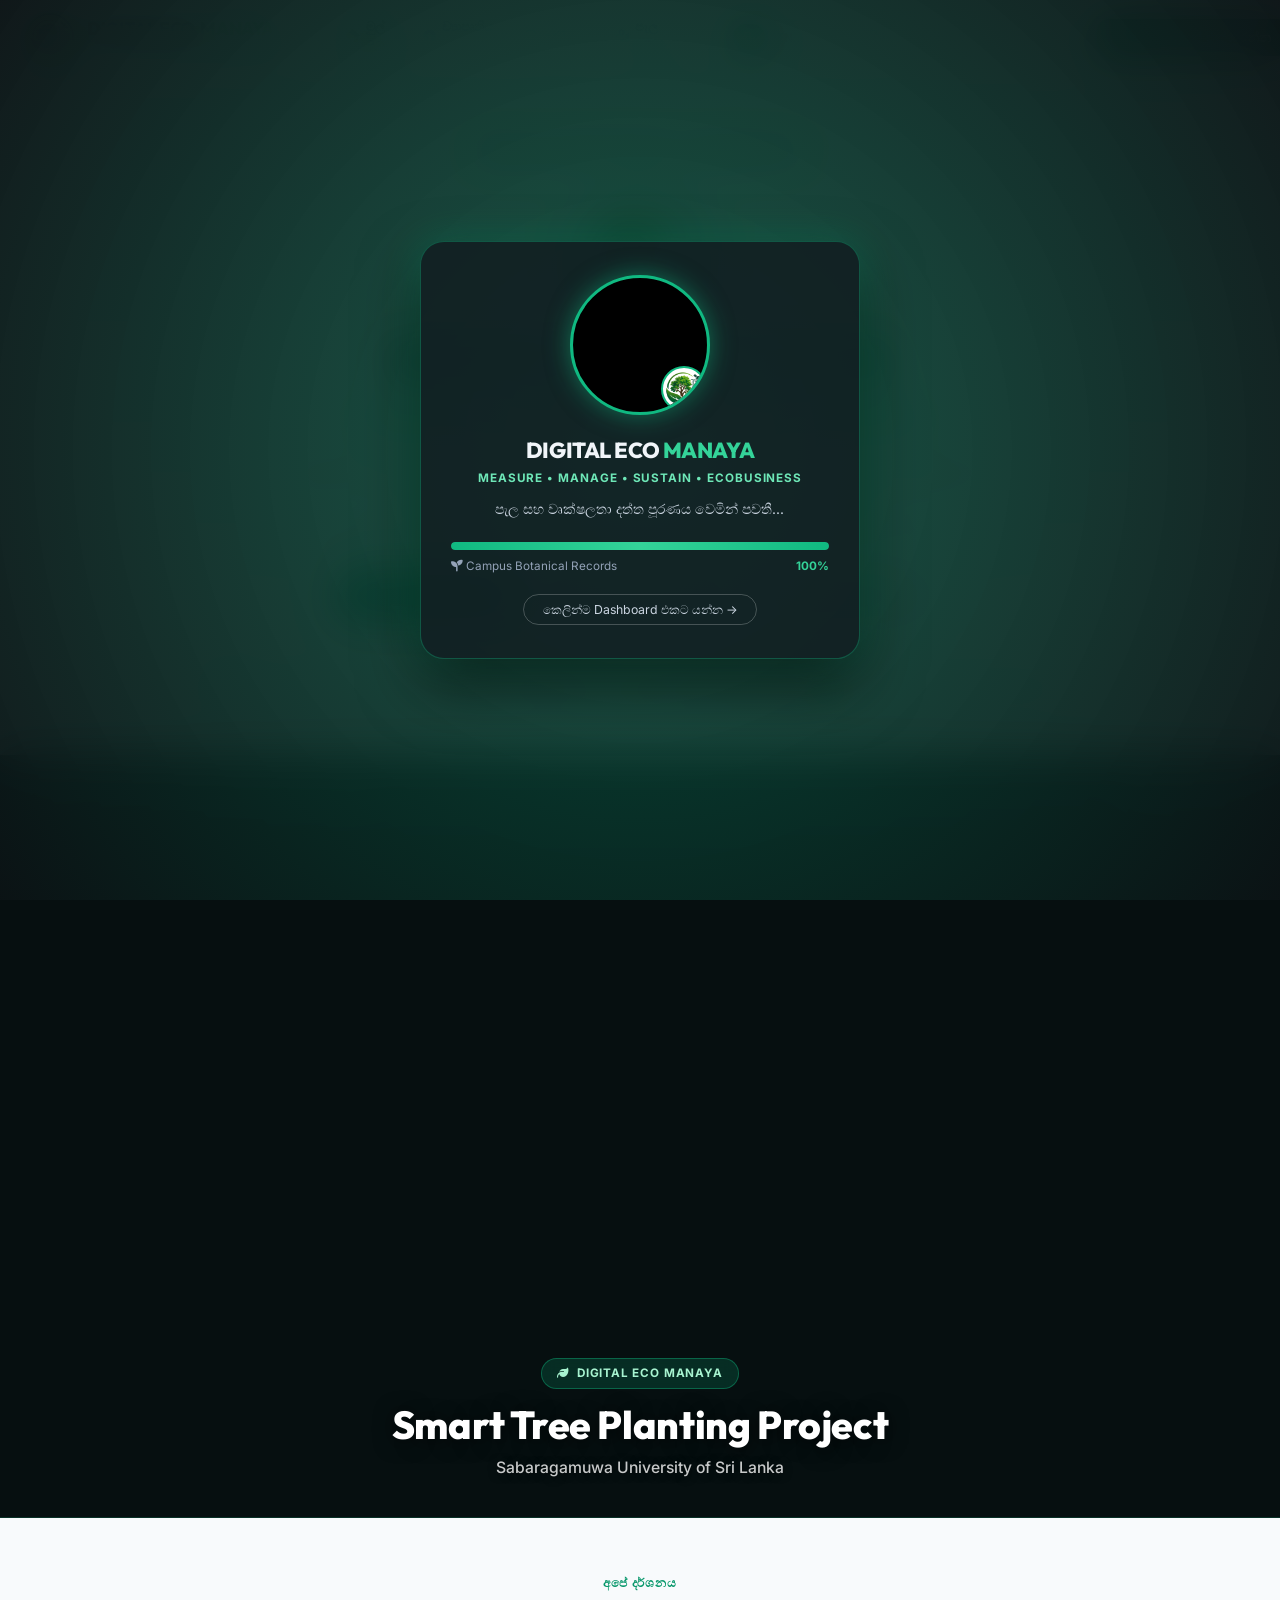
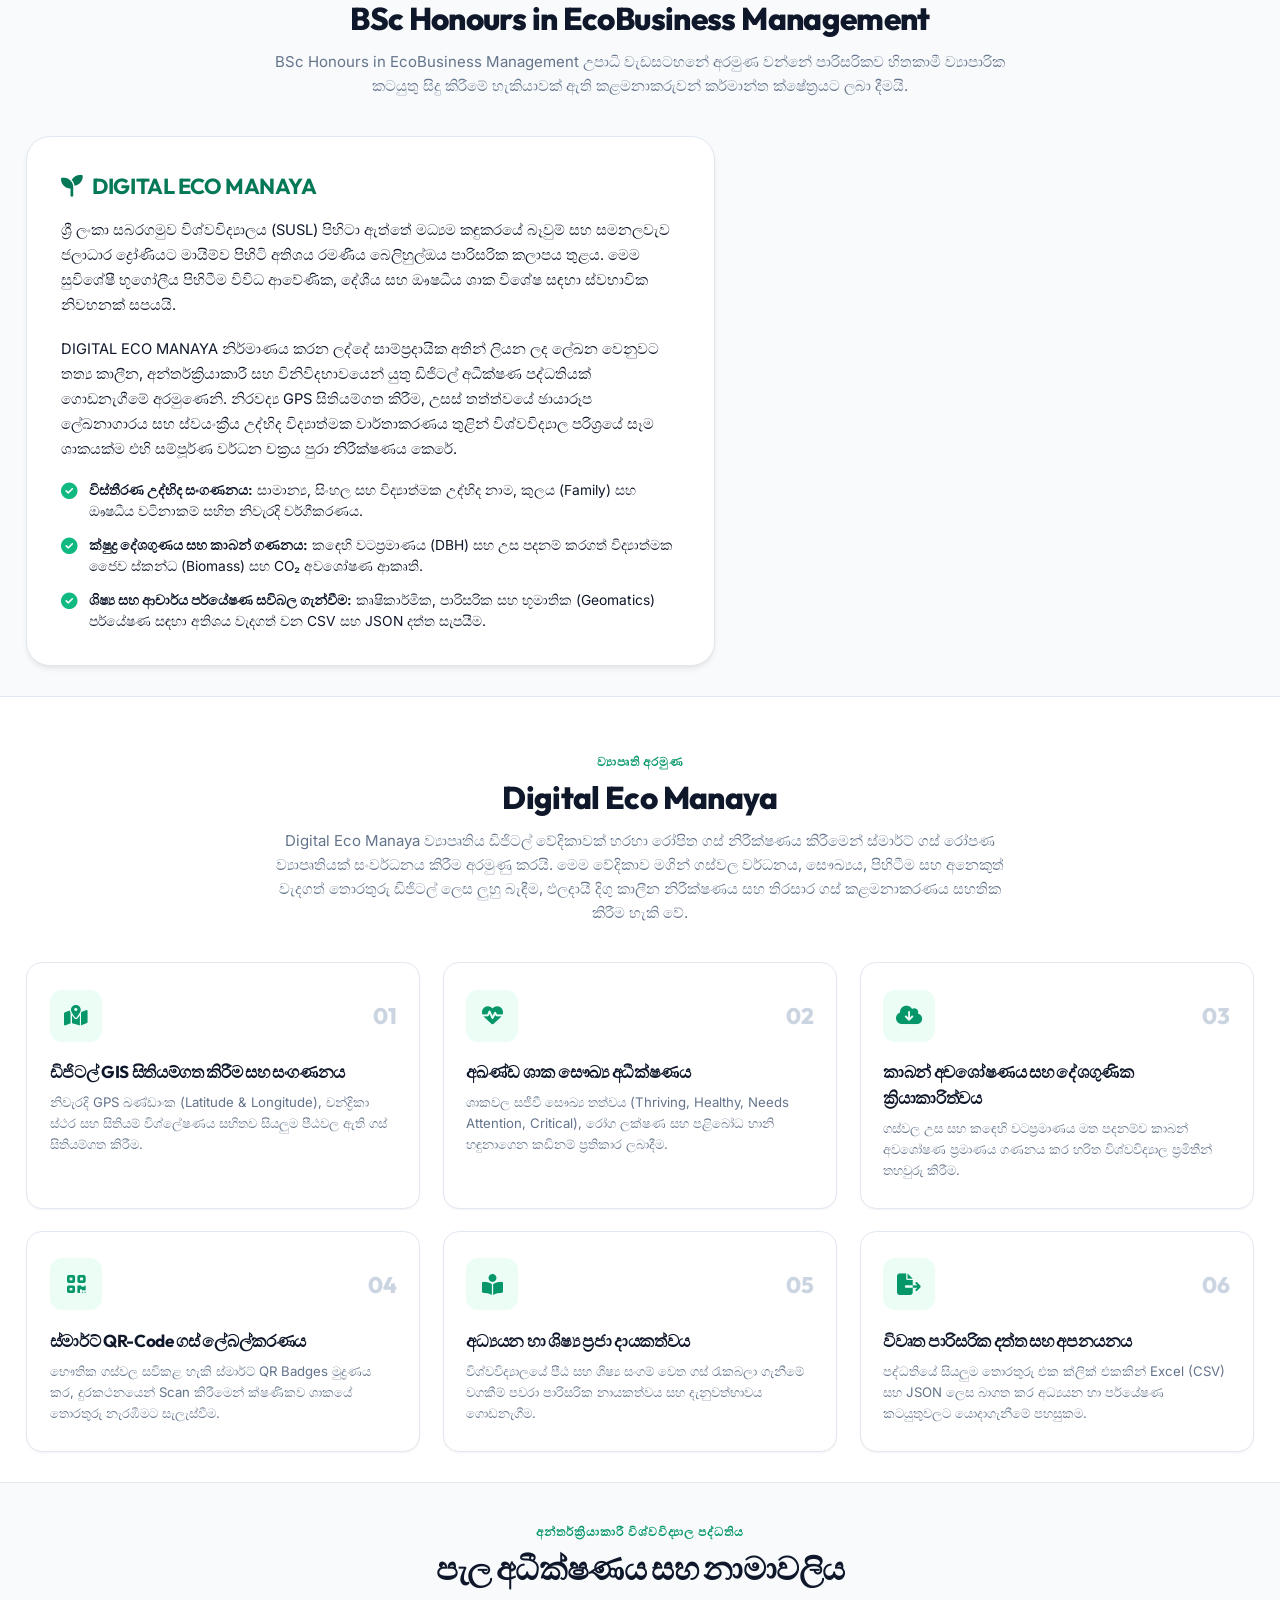
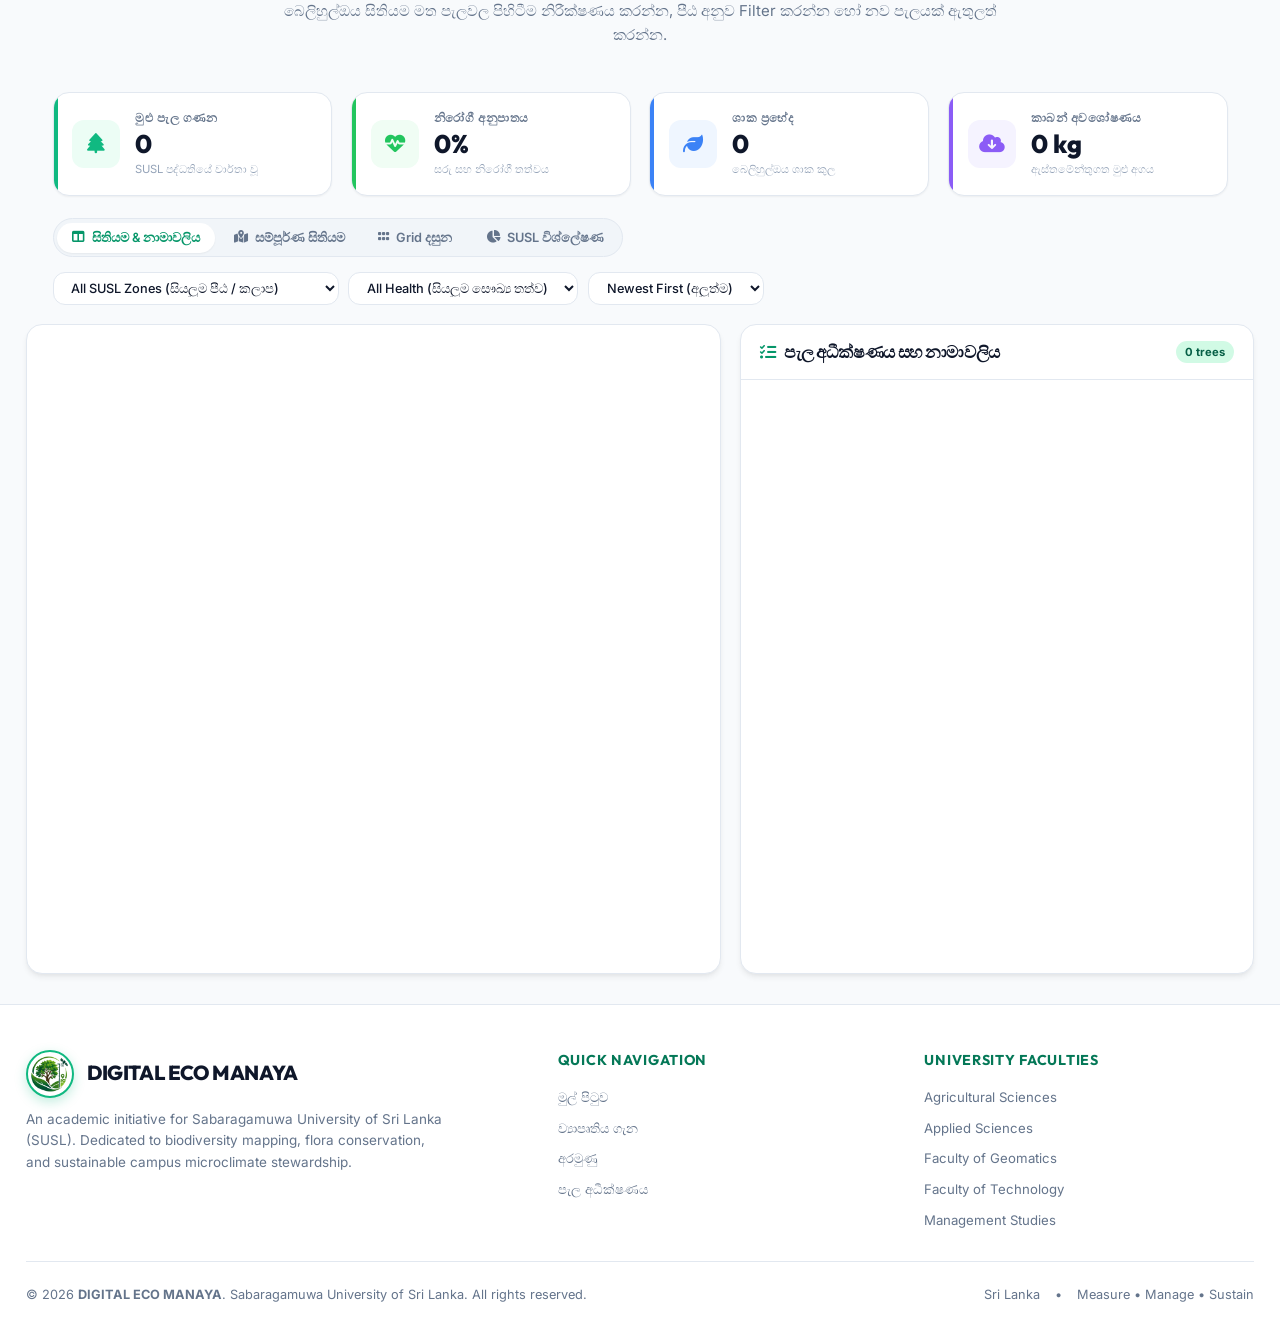
==== commit 59bf7f8b: "Fix modal form layout to enable scrolling on Desktop" ====
--- a/index.html
+++ b/index.html
@@ -24,7 +24,7 @@
   <link rel="shortcut icon" href="assets/favicon.ico">
 
   <!-- Custom Design System Stylesheet -->
-  <link rel="stylesheet" href="css/style.css?v=20260910f">
+  <link rel="stylesheet" href="css/style.css?v=20260911a">
 </head>
 <body>
 
@@ -876,13 +876,17 @@
   <!-- QRCode.js -->
   <script src="https://cdnjs.cloudflare.com/ajax/libs/qrcodejs/1.0.0/qrcode.min.js"></script>
 
+  <!-- Firebase SDK -->
+  <script src="https://www.gstatic.com/firebasejs/10.8.0/firebase-app-compat.js"></script>
+  <script src="https://www.gstatic.com/firebasejs/10.8.0/firebase-database-compat.js"></script>
+
   <!-- Application Modules -->
-  <script src="js/translations.js"></script>
-  <script src="js/sampleData.js"></script>
-  <script src="js/db.js"></script>
-  <script src="js/map.js"></script>
-  <script src="js/charts.js"></script>
-  <script src="js/app.js"></script>
+  <script src="js/translations.js?v=firebase"></script>
+  <script src="js/sampleData.js?v=firebase"></script>
+  <script src="js/db.js?v=firebase"></script>
+  <script src="js/map.js?v=firebase"></script>
+  <script src="js/charts.js?v=firebase"></script>
+  <script src="js/app.js?v=firebase"></script>
 
 </body>
 </html>
--- a/css/style.css
+++ b/css/style.css
@@ -2116,6 +2116,13 @@
 }
 
 /* Forms */
+.modal-card form {
+  display: flex;
+  flex-direction: column;
+  flex: 1;
+  min-height: 0;
+}
+
 .form-grid {
   display: grid;
   grid-template-columns: 1fr 1fr;
@@ -2642,18 +2649,22 @@
   .location-picker-group button {
     flex: 1 1 45%;
   }
-  .modal-overlay {
+  .modal-overlay.active {
+    display: block; /* Remove flexbox to avoid height calculation bugs */
     padding: 0;
-    align-items: stretch;
   }
   .modal-card {
+    position: absolute;
+    top: 0;
+    left: 0;
     width: 100%;
-    max-width: 100%;
-    height: auto;
-    max-height: 100%;
+    height: 100%;
+    max-width: none;
+    max-height: none;
     border-radius: 0;
     border: none;
     margin: 0;
+    transform: none !important; /* Disable any scale transform that breaks fixed/absolute */
     padding-top: max(1rem, env(safe-area-inset-top));
     padding-bottom: max(1rem, env(safe-area-inset-bottom));
   }
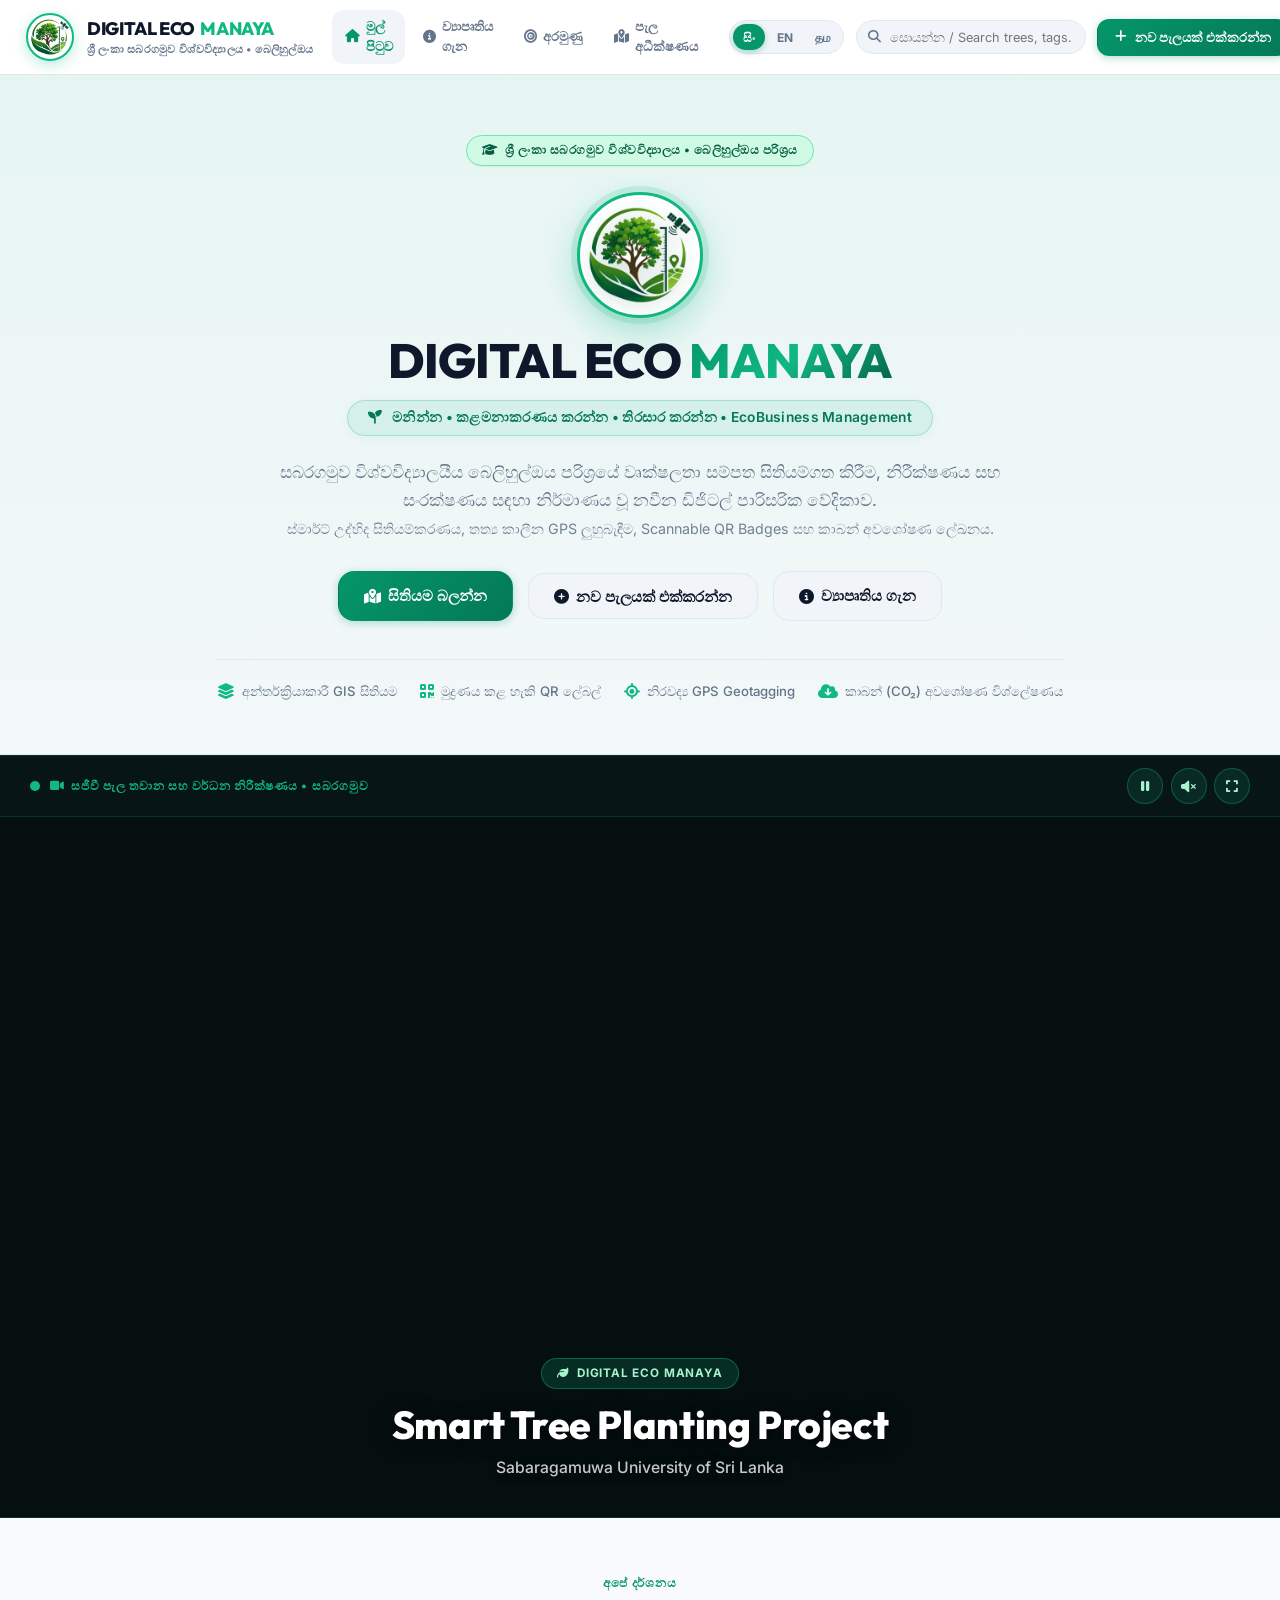
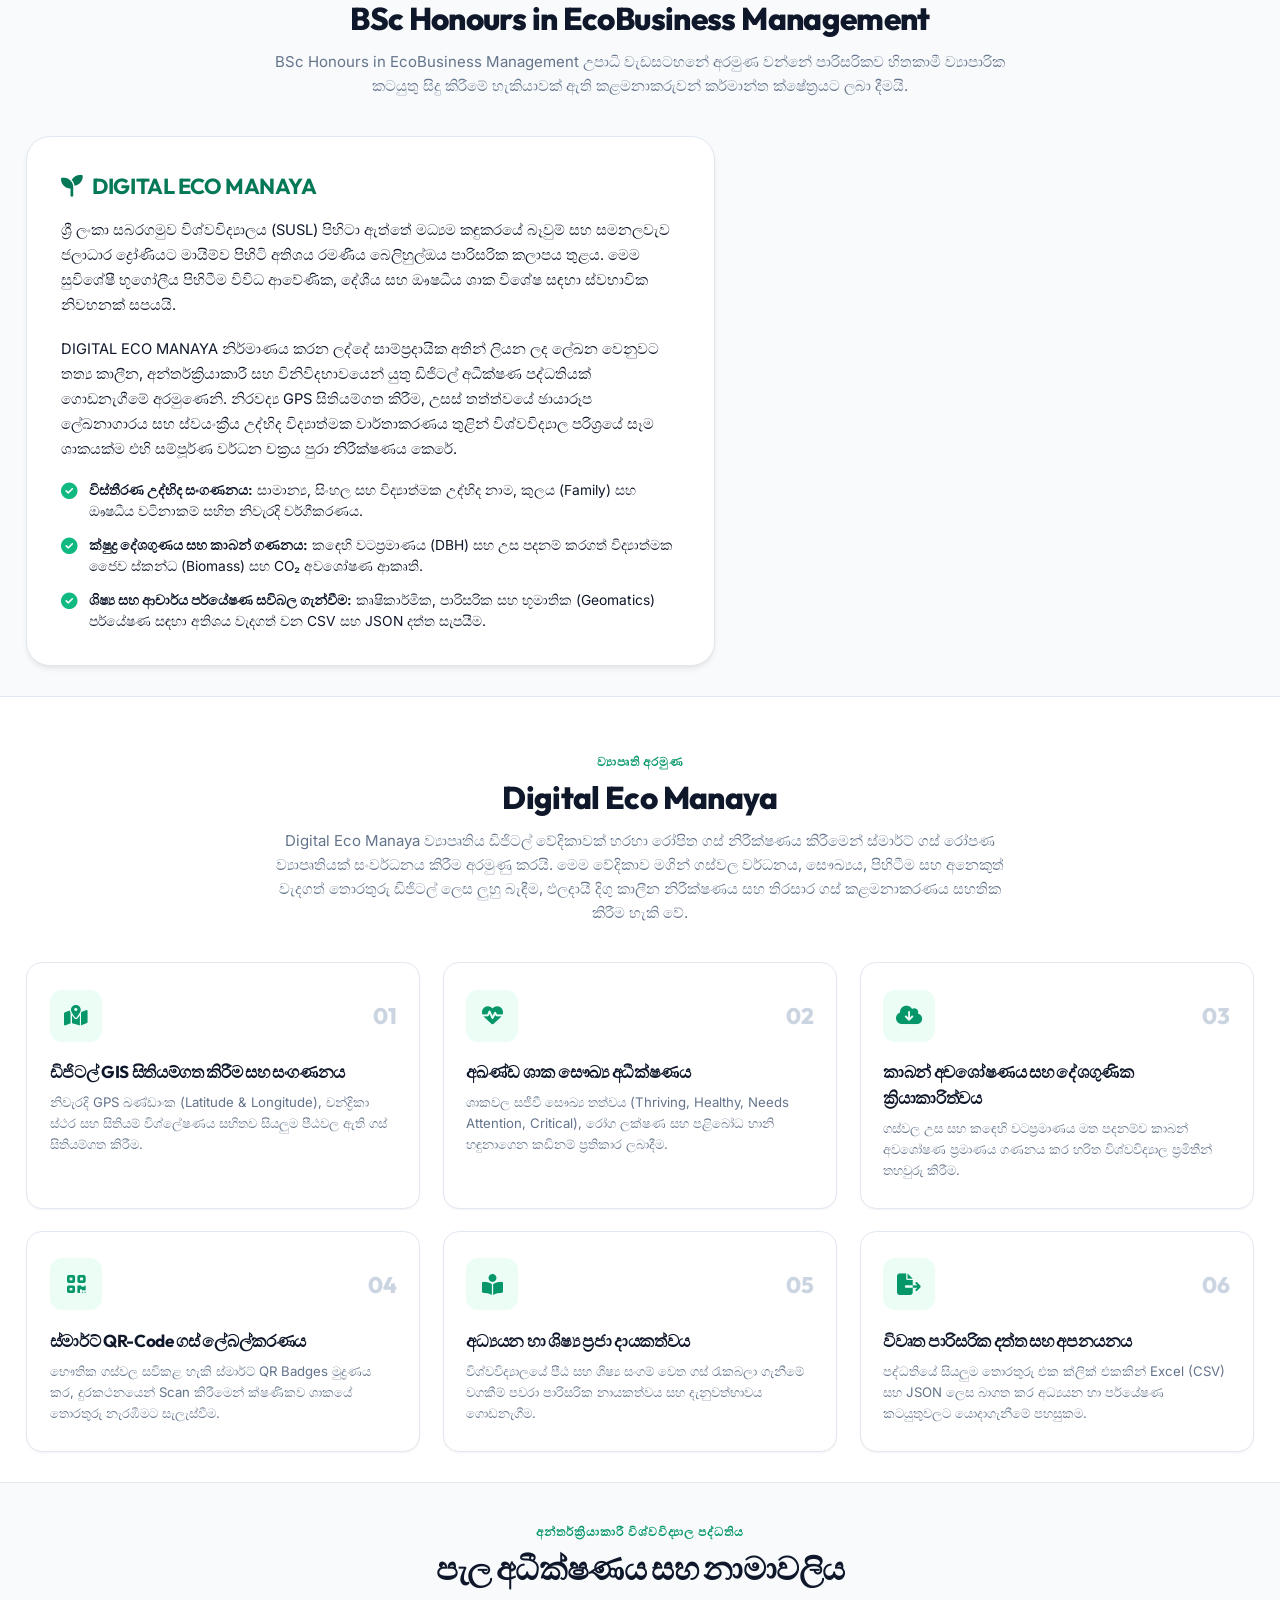
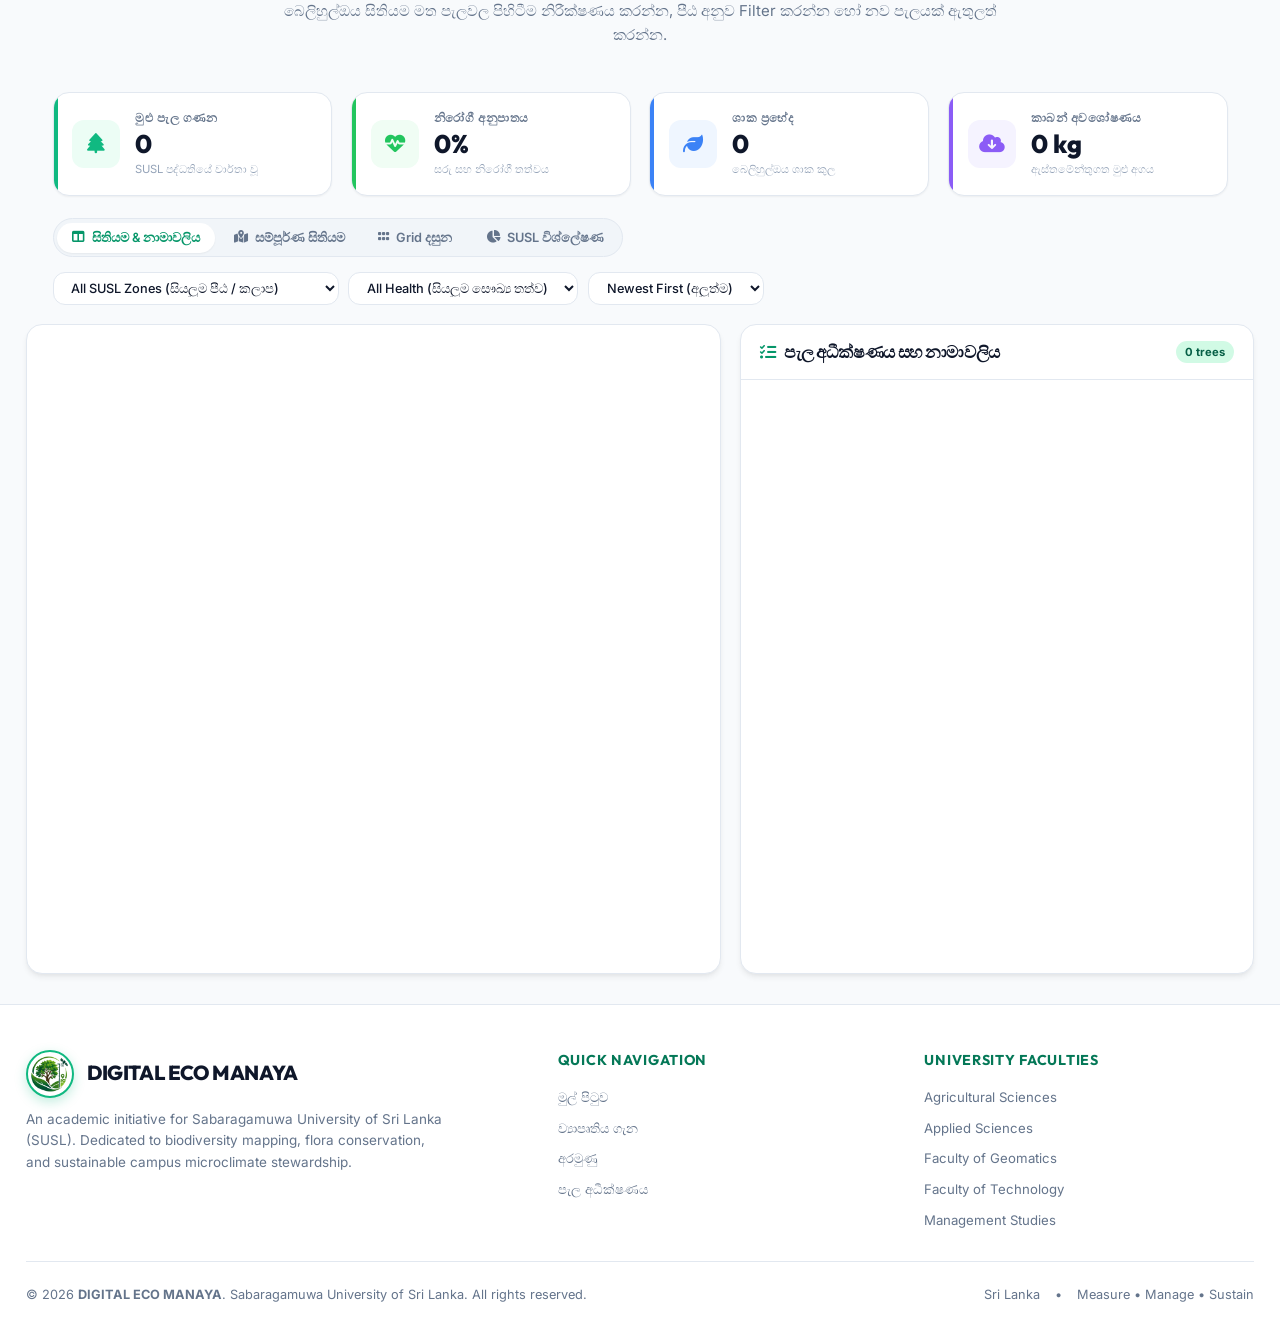
==== commit 4322069d: "fix: mobile display issues and dialog scroll fixes" ====
--- a/index.html
+++ b/index.html
@@ -24,7 +24,7 @@
   <link rel="shortcut icon" href="assets/favicon.ico">
 
   <!-- Custom Design System Stylesheet -->
-  <link rel="stylesheet" href="css/style.css?v=20260911a">
+  <link rel="stylesheet" href="css/style.css?v=20260913mobile">
 </head>
 <body>
 
--- a/css/style.css
+++ b/css/style.css
@@ -2599,64 +2599,330 @@
 }
 
 @media (max-width: 768px) {
+
+  /* --- Header & Navigation --- */
   .site-header {
     flex-direction: column;
     align-items: stretch;
-    padding: 0.75rem 1rem;
-  }
+    padding: 0.65rem 0.75rem;
+    gap: 0.5rem;
+  }
+
+  .header-brand {
+    gap: 0.6rem;
+  }
+
+  .brand-logo-wrapper {
+    width: 38px;
+    height: 38px;
+  }
+
+  .brand-title {
+    font-size: 1rem;
+  }
+
+  .brand-sub {
+    font-size: 0.65rem;
+  }
+
   .header-nav {
     overflow-x: auto;
+    -webkit-overflow-scrolling: touch;
+    scrollbar-width: none;            /* Firefox */
+    -ms-overflow-style: none;         /* IE/Edge */
     padding-bottom: 0.25rem;
-  }
+    gap: 0.2rem;
+    flex-wrap: nowrap;
+  }
+
+  .header-nav::-webkit-scrollbar {
+    display: none;                    /* Chrome/Safari/Opera */
+  }
+
+  .nav-link {
+    padding: 0.4rem 0.65rem;
+    font-size: 0.78rem;
+    white-space: nowrap;
+    flex-shrink: 0;
+  }
+
   .header-actions {
     flex-wrap: wrap;
     justify-content: space-between;
-  }
+    gap: 0.5rem;
+  }
+
   .search-box-wrapper {
     width: 100%;
-  }
+    order: 10;        /* Push search to end so it takes full width below */
+  }
+
   .search-box-wrapper input:focus {
     width: 100%;
   }
+
+  .lang-switch-wrapper {
+    order: 1;
+  }
+
+  .header-actions > .btn {
+    font-size: 0.8rem;
+    padding: 0.5rem 0.85rem;
+  }
+
+  .header-actions > .btn > span {
+    display: none;     /* Hide "Register Tree" text, show icon only */
+  }
+
+  .header-actions > .btn-icon {
+    width: 36px;
+    height: 36px;
+  }
+
+  /* --- Hero Section --- */
+  .hero-section {
+    padding: 2.5rem 1rem 2rem 1rem;
+  }
+
+  .hero-emblem-badge {
+    width: 90px;
+    height: 90px;
+  }
+
   .hero-title {
-    font-size: 2.2rem;
-  }
+    font-size: 1.85rem;
+  }
+
+  .hero-description {
+    font-size: 0.95rem;
+  }
+
+  .hero-motto-badge {
+    font-size: 0.78rem;
+    padding: 0.35rem 0.85rem;
+  }
+
+  .hero-cta-group {
+    gap: 0.65rem;
+    margin-bottom: 1.75rem;
+  }
+
+  .hero-cta-group .btn-lg {
+    padding: 0.7rem 1.1rem;
+    font-size: 0.88rem;
+  }
+
+  .hero-pills {
+    gap: 0.85rem;
+  }
+
+  .hero-pill-item {
+    font-size: 0.78rem;
+  }
+
+  /* --- Campus Video --- */
+  .campus-video-tab-bar {
+    padding: 0.6rem 0.75rem;
+  }
+
+  .campus-tab-label {
+    font-size: 0.7rem;
+  }
+
+  .campus-video-stage {
+    height: clamp(220px, 56vw, 400px);
+  }
+
+  /* --- Sections --- */
+  .section-wrapper {
+    padding: 2rem 1rem 1.5rem 1rem;
+  }
+
+  .section-title {
+    font-size: 1.55rem;
+  }
+
+  .section-desc {
+    font-size: 0.9rem;
+  }
+
+  /* --- About --- */
+  .about-card {
+    padding: 1.5rem 1rem;
+  }
+
+  /* --- Objectives --- */
   .objectives-grid {
     grid-template-columns: 1fr;
   }
+
+  .objective-card {
+    padding: 1.25rem 1rem;
+  }
+
+  /* --- Metrics --- */
   .metrics-ribbon {
+    grid-template-columns: 1fr 1fr;
+    padding: 0.75rem;
+    gap: 0.65rem;
+  }
+
+  .metric-card {
+    padding: 0.75rem 0.85rem;
+    gap: 0.65rem;
+  }
+
+  .metric-icon {
+    width: 38px;
+    height: 38px;
+    font-size: 1.1rem;
+  }
+
+  .metric-value {
+    font-size: 1.3rem;
+  }
+
+  .metric-title {
+    font-size: 0.7rem;
+  }
+
+  .metric-subtitle {
+    font-size: 0.65rem;
+  }
+
+  /* --- Controls Bar & View Tabs --- */
+  .controls-bar {
+    padding: 0.5rem 0.75rem;
+    flex-direction: column;
+    align-items: stretch;
+    gap: 0.65rem;
+  }
+
+  .view-tabs {
+    overflow-x: auto;
+    -webkit-overflow-scrolling: touch;
+    scrollbar-width: none;
+    -ms-overflow-style: none;
+    flex-wrap: nowrap;
+    width: 100%;
+  }
+
+  .view-tabs::-webkit-scrollbar {
+    display: none;
+  }
+
+  .view-tab {
+    padding: 0.4rem 0.75rem;
+    font-size: 0.78rem;
+    white-space: nowrap;
+    flex-shrink: 0;
+  }
+
+  .view-tab span {
+    display: none;     /* Show only icons on very small screens */
+  }
+
+  .filters-group {
+    width: 100%;
+    flex-direction: column;
+    gap: 0.5rem;
+  }
+
+  .filter-select {
+    width: 100%;
+    font-size: 0.82rem;
+  }
+
+  /* --- Map & Catalog --- */
+  .main-container {
+    padding: 0 0.75rem 2rem 0.75rem;
+  }
+
+  .map-panel {
+    height: 350px;
+  }
+
+  .map-picker-banner {
+    font-size: 0.75rem;
+    padding: 0.45rem 0.85rem;
+    gap: 0.4rem;
+  }
+
+  .catalog-panel {
+    max-height: 400px;
+  }
+
+  .catalog-scroll {
+    padding: 0.75rem;
+  }
+
+  .tree-item-thumb {
+    width: 72px;
+    height: 72px;
+  }
+
+  .tree-item-card {
+    padding: 0.65rem;
+    gap: 0.65rem;
+  }
+
+  /* --- Grid View --- */
+  .grid-view-container {
     grid-template-columns: 1fr;
-    padding: 1rem;
-  }
-  .controls-bar {
-    padding: 0.5rem 1rem;
-  }
-  .form-grid {
+    gap: 1rem;
+  }
+
+  /* --- Analytics --- */
+  .charts-grid {
     grid-template-columns: 1fr;
-    gap: 0.85rem;
-  }
-  .form-group.col-span-2 {
-    grid-column: span 1;
-  }
-  .image-upload-wrapper {
+  }
+
+  .chart-card {
+    height: 280px;
+  }
+
+  .eco-banner {
     flex-direction: column;
-    align-items: center;
-  }
-  .location-picker-group {
-    flex-wrap: wrap;
-  }
-  .location-picker-group input,
-  .location-picker-group button {
-    flex: 1 1 45%;
-  }
+    text-align: center;
+    gap: 1rem;
+    padding: 1.25rem 1rem;
+  }
+
+  .eco-content h3 {
+    font-size: 1.05rem;
+  }
+
+  .eco-content p {
+    font-size: 0.85rem;
+  }
+
+  .eco-stat-val {
+    font-size: 1.6rem;
+  }
+
+  /* === MODAL / DIALOG MOBILE FIX === */
+  /* Use fixed positioning with flex column layout to ensure:
+     - header stays pinned at top
+     - body scrolls naturally with touch
+     - footer stays pinned at bottom
+     This fixes the scroll containment and display issues on mobile */
+
+  .modal-overlay {
+    padding: 0;  /* Remove padding for mobile full-screen */
+  }
+
   .modal-overlay.active {
-    display: block; /* Remove flexbox to avoid height calculation bugs */
-    padding: 0;
-  }
+    display: flex !important;   /* Use flex, NOT block - block breaks scroll containment */
+    align-items: stretch;
+    justify-content: stretch;
+  }
+
   .modal-card {
-    position: absolute;
+    position: fixed;             /* Fixed, not absolute - ensures proper viewport sizing */
     top: 0;
     left: 0;
+    right: 0;
+    bottom: 0;
     width: 100%;
     height: 100%;
     max-width: none;
@@ -2664,32 +2930,189 @@
     border-radius: 0;
     border: none;
     margin: 0;
-    transform: none !important; /* Disable any scale transform that breaks fixed/absolute */
-    padding-top: max(1rem, env(safe-area-inset-top));
-    padding-bottom: max(1rem, env(safe-area-inset-bottom));
-  }
+    transform: none !important;  /* Disable scale transform that breaks fixed positioning */
+    display: flex;
+    flex-direction: column;
+    /* Safe area padding for notched devices (iPhone X+, etc.) */
+    padding-top: env(safe-area-inset-top, 0px);
+    padding-bottom: env(safe-area-inset-bottom, 0px);
+    padding-left: env(safe-area-inset-left, 0px);
+    padding-right: env(safe-area-inset-right, 0px);
+  }
+
   .modal-header {
-    padding: 1rem;
-  }
-  .modal-footer {
-    padding: 1rem;
-  }
+    padding: 0.85rem 1rem;
+    flex-shrink: 0;              /* Don't let header shrink */
+    position: sticky;
+    top: 0;
+    z-index: 10;
+    background: var(--bg-surface);
+  }
+
+  .modal-title {
+    font-size: 1.1rem;
+  }
+
   .modal-body {
     padding: 1rem;
-    flex: 1;
+    flex: 1 1 auto;
+    min-height: 0;               /* Critical: allows flex child to shrink and enable scrolling */
+    overflow-y: auto;            /* Enable vertical scrolling */
+    overflow-x: hidden;          /* Prevent horizontal scroll */
+    -webkit-overflow-scrolling: touch;  /* Smooth momentum scrolling on iOS */
+    overscroll-behavior-y: contain;     /* Prevent scroll chaining to body */
+    scroll-behavior: smooth;
+  }
+
+  .modal-footer {
+    padding: 0.85rem 1rem;
+    flex-shrink: 0;              /* Don't let footer shrink */
+    position: sticky;
+    bottom: 0;
+    z-index: 10;
+    background: var(--bg-subtle);
+  }
+
+  /* Ensure form inside modal also uses flex layout properly */
+  .modal-card form {
+    display: flex;
+    flex-direction: column;
+    flex: 1 1 auto;
     min-height: 0;
-    overflow-y: auto;
-    -webkit-overflow-scrolling: touch;
-  }
+    overflow: hidden;
+  }
+
+  /* --- Form Layout on Mobile --- */
+  .form-grid {
+    grid-template-columns: 1fr;
+    gap: 0.85rem;
+  }
+
+  .form-group.col-span-2 {
+    grid-column: span 1;
+  }
+
+  .image-upload-wrapper {
+    flex-direction: column;
+    align-items: center;
+  }
+
+  .image-preview-box {
+    width: 120px;
+    height: 120px;
+  }
+
+  .location-picker-group {
+    flex-wrap: wrap;
+    gap: 0.5rem;
+  }
+
+  .location-picker-group input {
+    flex: 1 1 100%;
+  }
+
+  .location-picker-group button {
+    flex: 1 1 45%;
+  }
+
+  /* --- Details Modal Adjustments --- */
+  .details-hero {
+    height: 180px;
+    margin-bottom: 1rem;
+  }
+
+  .details-hero-title {
+    font-size: 1.2rem;
+  }
+
   .details-specs-grid {
     grid-template-columns: 1fr 1fr;
-  }
-  .eco-banner {
+    gap: 0.65rem;
+  }
+
+  .details-spec-card {
+    padding: 0.75rem;
+  }
+
+  .details-spec-val {
+    font-size: 1rem;
+  }
+
+  /* --- QR Badge Modal --- */
+  .tree-qr-badge {
+    width: 100%;
+    max-width: 320px;
+    padding: 1.15rem;
+  }
+
+  /* --- Toast on Mobile --- */
+  .toast-container {
+    bottom: 1rem;
+    right: 0.75rem;
+    left: 0.75rem;
+  }
+
+  .toast {
+    min-width: unset;
+    width: 100%;
+  }
+
+  /* --- Footer --- */
+  .site-footer {
+    padding: 2rem 1rem 1.5rem 1rem;
+  }
+
+  .footer-container {
+    grid-template-columns: 1fr;
+    gap: 1.5rem;
+  }
+
+  .footer-bottom {
     flex-direction: column;
     text-align: center;
-    gap: 1.5rem;
-  }
-  .footer-container {
+    gap: 0.5rem;
+    font-size: 0.78rem;
+  }
+}
+
+/* ==================== EXTRA SMALL DEVICES (≤480px) ==================== */
+@media (max-width: 480px) {
+  html {
+    font-size: 14px;
+  }
+
+  .hero-title {
+    font-size: 1.6rem;
+  }
+
+  .hero-emblem-badge {
+    width: 76px;
+    height: 76px;
+  }
+
+  .hero-cta-group {
+    flex-direction: column;
+    width: 100%;
+  }
+
+  .hero-cta-group .btn-lg {
+    width: 100%;
+    justify-content: center;
+  }
+
+  .metrics-ribbon {
     grid-template-columns: 1fr;
   }
-}
+
+  .view-tab span {
+    display: inline;   /* Restore text on these sizes since tabs are scrollable */
+  }
+
+  .details-specs-grid {
+    grid-template-columns: 1fr;
+  }
+
+  .campus-video-stage {
+    height: 200px;
+  }
+}
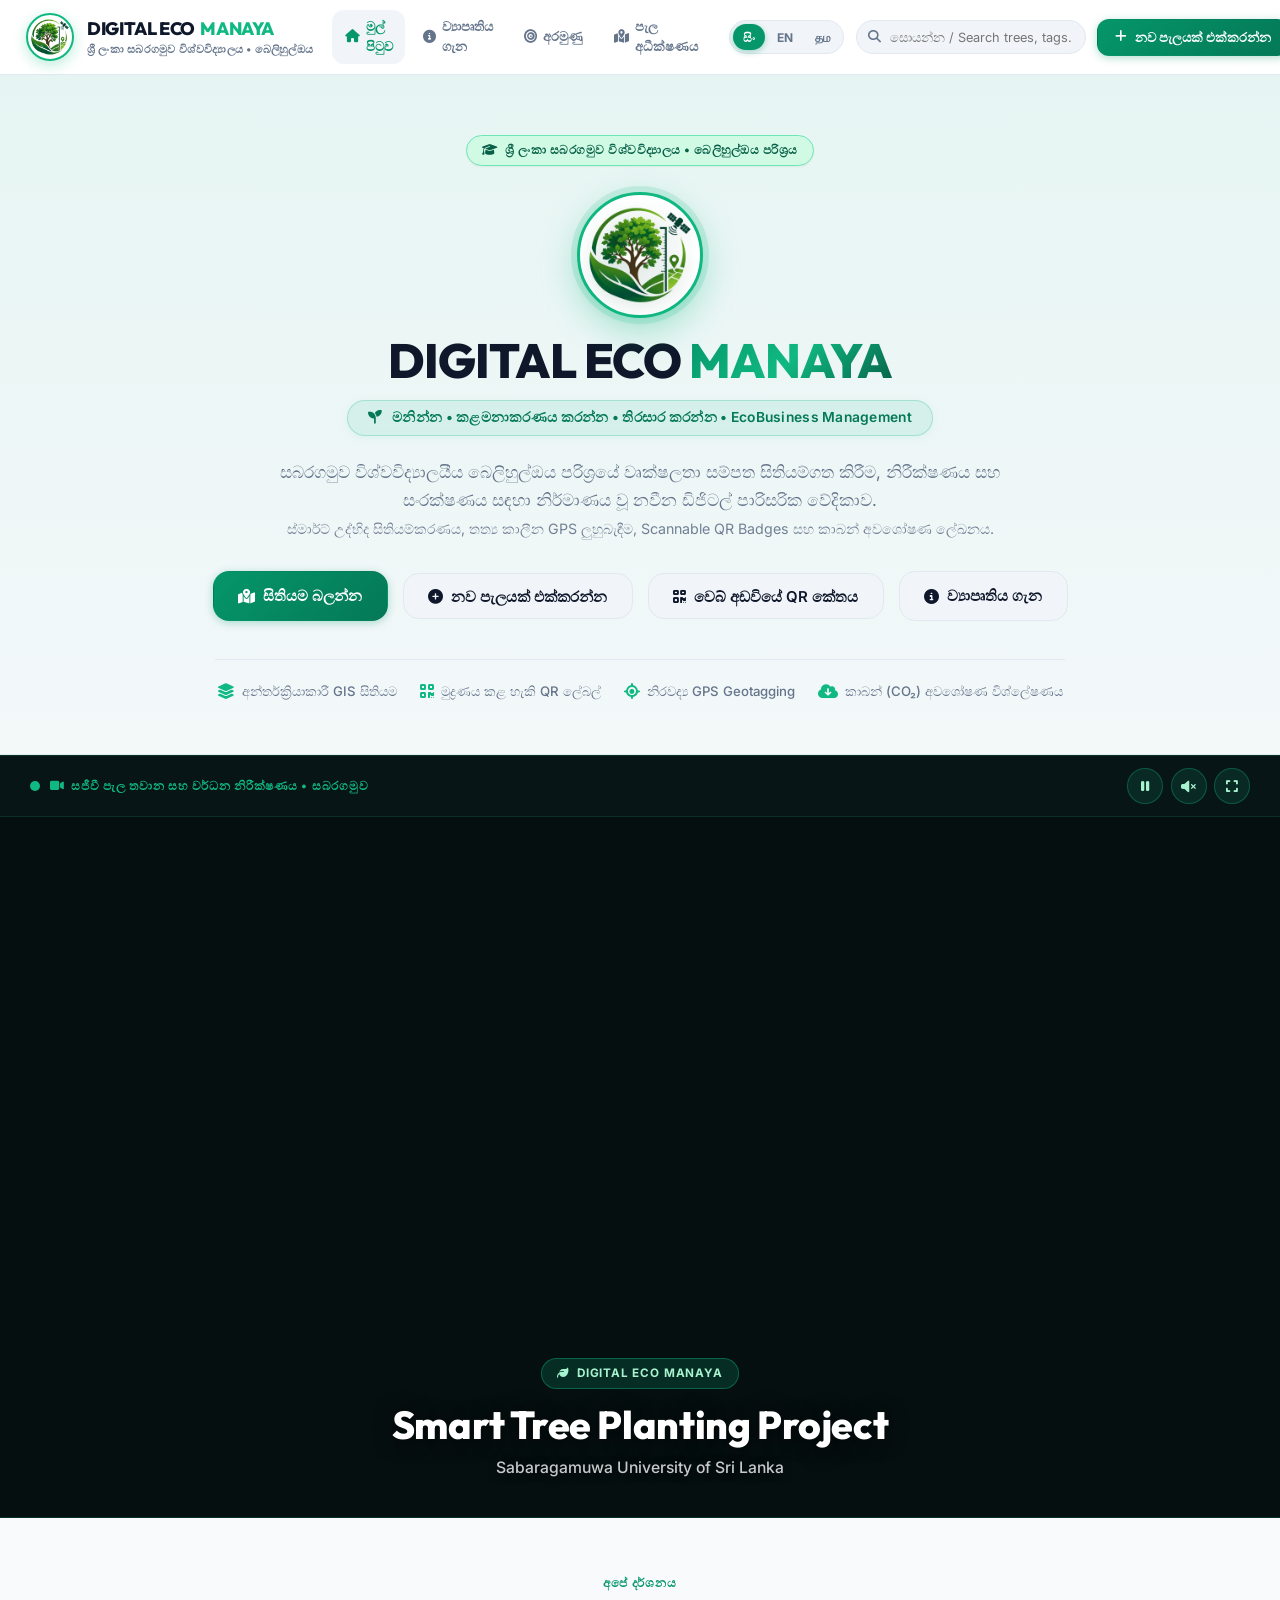
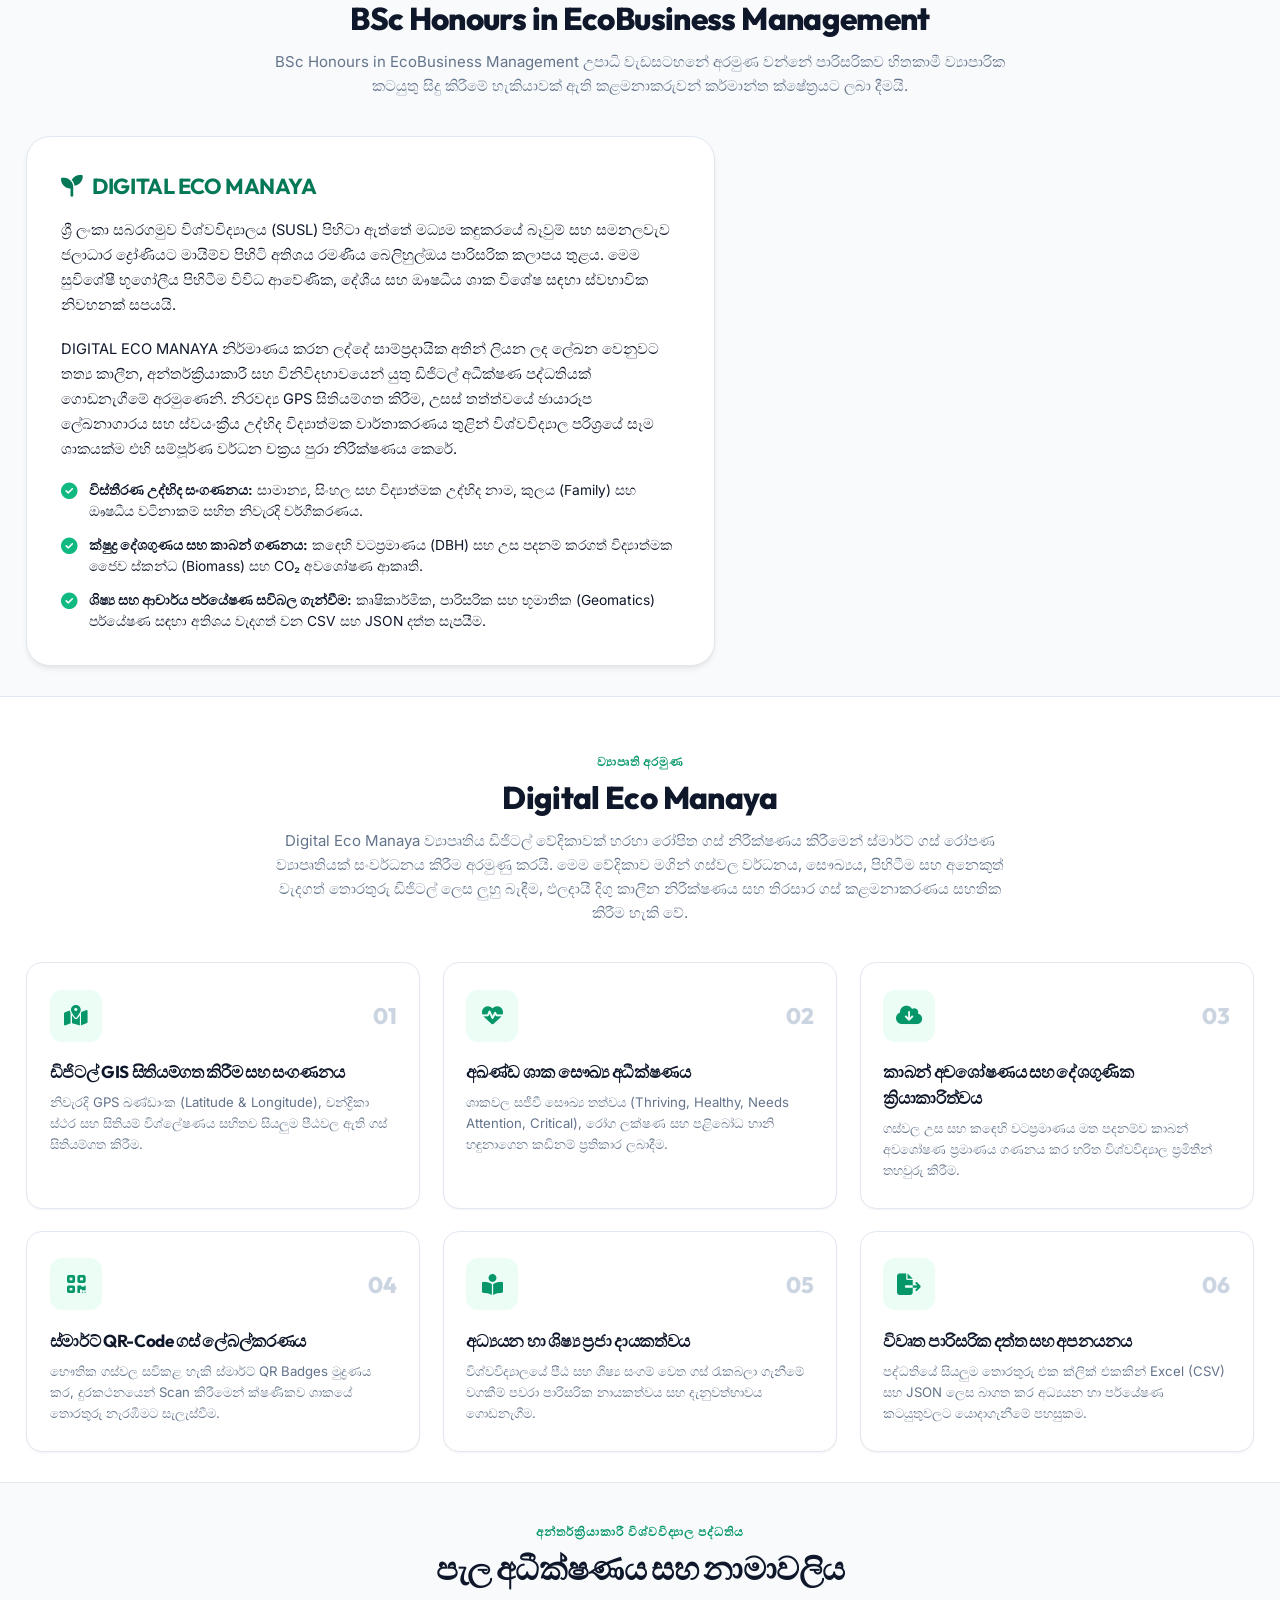
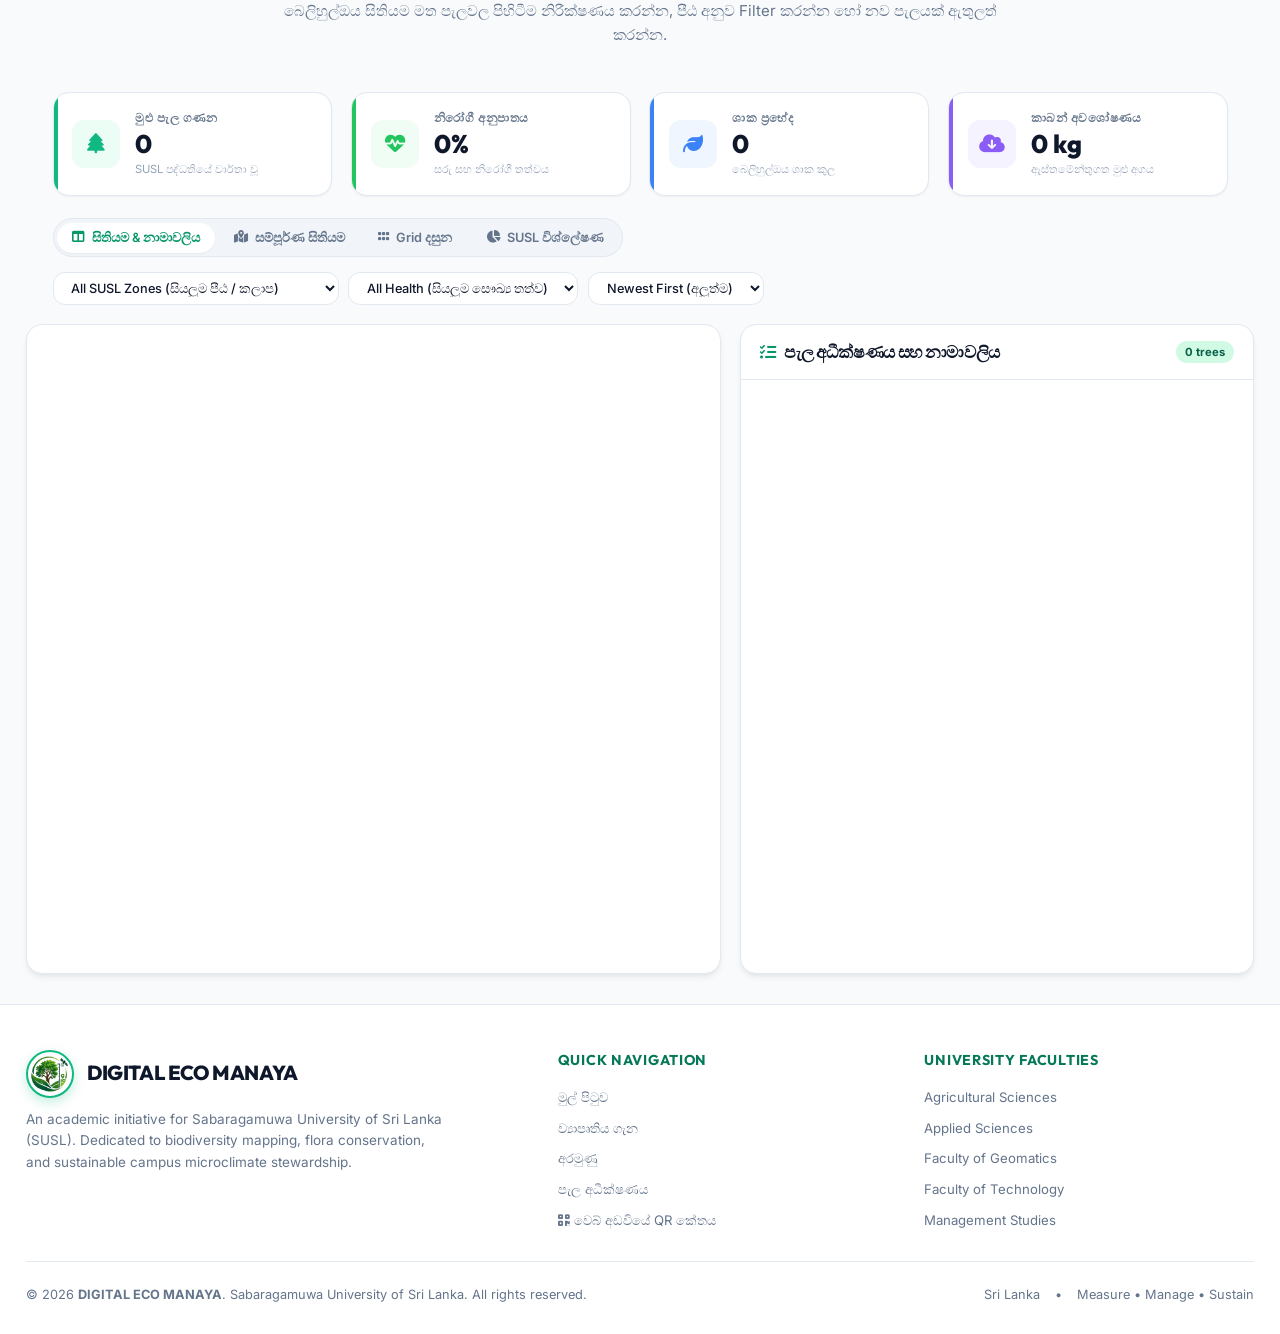
==== commit e00db500: "update system" ====
--- a/index.html
+++ b/index.html
@@ -118,6 +118,10 @@
           <i class="fa-solid fa-ellipsis-vertical"></i>
         </button>
         <div class="dropdown-menu" id="data-dropdown-menu">
+          <button type="button" class="dropdown-item" id="action-website-qr">
+            <i class="fa-solid fa-qrcode"></i> <span data-i18n="website_qr_btn">Website QR Code</span>
+          </button>
+          <div class="dropdown-divider"></div>
           <button type="button" class="dropdown-item" id="action-export-json">
             <i class="fa-solid fa-file-code"></i> <span data-i18n="export_json">Export as JSON</span>
           </button>
@@ -136,6 +140,36 @@
         </div>
       </div>
 
+      <!-- Website QR Code Header Button -->
+      <button type="button" class="btn btn-secondary btn-icon" id="btn-website-qr" title="Website QR Code / වෙබ් අඩවියේ QR කේතය" aria-label="Website QR Code">
+        <i class="fa-solid fa-qrcode"></i>
+      </button>
+
+      <!-- Auth: Login Button (shown when logged out) -->
+      <button type="button" class="btn btn-auth-login" id="btn-auth-login" title="ගිණුමට ඇතුළු වන්න">
+        <i class="fa-solid fa-right-to-bracket"></i>
+        <span>Login</span>
+      </button>
+
+      <!-- Auth: User Badge (shown when logged in) -->
+      <div class="header-user-badge" id="header-user-badge" style="display:none;">
+        <div class="user-avatar-ring">
+          <i class="fa-solid fa-user"></i>
+        </div>
+        <span class="user-email-label" id="header-user-email"></span>
+      </div>
+
+      <!-- Auth: Admin Panel Link (shown for admins only) -->
+      <button type="button" class="btn btn-admin-pill" id="btn-admin-panel" style="display:none;" title="Admin Panel">
+        <i class="fa-solid fa-shield-halved"></i>
+        <span>Admin</span>
+      </button>
+
+      <!-- Auth: Logout Button (shown when logged in) -->
+      <button type="button" class="btn btn-auth-logout" id="btn-auth-logout" style="display:none;" title="ออกจาก ගිණුම">
+        <i class="fa-solid fa-right-from-bracket"></i>
+      </button>
+
       <!-- Theme Switcher (Dark / Light) -->
       <button type="button" class="btn-icon" id="btn-toggle-theme" title="Toggle Light / Dark Mode">
         <i class="fa-solid fa-moon" id="theme-icon"></i>
@@ -178,6 +212,9 @@
         </a>
         <button type="button" class="btn btn-secondary btn-lg" id="btn-hero-add-tree">
           <i class="fa-solid fa-circle-plus"></i> <span data-i18n="btn_register_tree">Register New Tree</span>
+        </button>
+        <button type="button" class="btn btn-secondary btn-lg" id="btn-hero-website-qr">
+          <i class="fa-solid fa-qrcode"></i> <span data-i18n="website_qr_btn">Website QR Code</span>
         </button>
         <a href="#about-section" class="btn btn-secondary btn-lg">
           <i class="fa-solid fa-circle-info"></i> <span data-i18n="nav_about">About Project</span>
@@ -816,8 +853,186 @@
     </div>
   </div>
 
+  <!-- Modal 5: Entire Website QR Code & Share Modal -->
+  <div class="modal-overlay" id="modal-website-qr" role="dialog" aria-modal="true">
+    <div class="modal-card modal-website-qr-card">
+      <div class="modal-header">
+        <h3 class="modal-title">
+          <i class="fa-solid fa-qrcode"></i>
+          <span data-i18n="website_qr_modal_title">Digital Eco Manaya - Website QR Code</span>
+        </h3>
+        <button type="button" class="modal-close" data-close-modal="modal-website-qr">&times;</button>
+      </div>
+
+      <div class="modal-body">
+        <!-- Official Printable / Scannable Banner -->
+        <div class="website-qr-preview-wrapper">
+          <div class="website-qr-banner" id="printable-website-badge">
+            <div class="website-qr-header">
+              <img src="assets/logo-icon.png" alt="SUSL Digital Eco Manaya Logo" class="website-qr-logo">
+              <div class="website-qr-header-text">
+                <span class="website-qr-uni">SABARAGAMUWA UNIVERSITY OF SRI LANKA</span>
+                <h3 class="website-qr-brand">DIGITAL ECO <span>MANAYA</span></h3>
+                <span class="website-qr-subtitle">Campus Botanical Mapping &amp; Tree Monitoring Platform</span>
+              </div>
+            </div>
+
+            <!-- Dynamic QR code render container -->
+            <div class="website-qr-render-box">
+              <div id="website-qr-render" class="website-qr-render-target"></div>
+            </div>
+
+            <div class="website-qr-instructions">
+              <div class="website-qr-scan-prompt">
+                <i class="fa-solid fa-mobile-screen-button"></i>
+                <span data-i18n="website_qr_scan_notice">Scan with your smartphone camera to access Digital Eco Manaya</span>
+              </div>
+              <div class="website-qr-url-pill">
+                <i class="fa-solid fa-link"></i>
+                <span id="website-qr-display-url">https://lovindumadushanka.github.io/digital-eco-manaya/</span>
+              </div>
+            </div>
+
+            <div class="website-qr-features">
+              <span><i class="fa-solid fa-tree"></i> Tree Database</span>
+              <span><i class="fa-solid fa-map-location-dot"></i> GIS Map</span>
+              <span><i class="fa-solid fa-leaf"></i> Carbon Tracker</span>
+              <span><i class="fa-solid fa-qrcode"></i> QR Badges</span>
+            </div>
+          </div>
+        </div>
+
+        <p class="website-qr-desc-text" data-i18n="website_qr_desc">
+          Access real-time botanical records, GIS mapping, and carbon sequestration data on your mobile device.
+        </p>
+
+        <!-- URL Copy and Action Controls -->
+        <div class="website-qr-controls">
+          <div class="qr-copy-bar">
+            <input type="url" id="website-qr-input-url" value="https://lovindumadushanka.github.io/digital-eco-manaya/" spellcheck="false" title="Official Website URL">
+            <button type="button" class="btn btn-secondary" id="btn-copy-website-url" title="Copy URL">
+              <i class="fa-regular fa-copy"></i> <span data-i18n="btn_copy_link">Copy Link</span>
+            </button>
+          </div>
+
+          <div class="qr-download-grid">
+            <a href="assets/website-qr.png" download="digital-eco-manaya-qr.png" class="btn btn-secondary" id="btn-download-qr-img">
+              <i class="fa-solid fa-download"></i> <span data-i18n="btn_download_qr">Download QR (PNG)</span>
+            </a>
+            <a href="assets/website-qr-card.png" download="digital-eco-manaya-poster.png" class="btn btn-secondary" id="btn-download-poster-img">
+              <i class="fa-solid fa-image"></i> <span data-i18n="btn_download_poster">Download Poster Card</span>
+            </a>
+            <button type="button" class="btn btn-secondary" id="btn-print-website-qr">
+              <i class="fa-solid fa-print"></i> <span data-i18n="btn_print_poster">Print Flyer / Poster</span>
+            </button>
+            <button type="button" class="btn btn-primary" id="btn-share-website">
+              <i class="fa-solid fa-share-nodes"></i> <span data-i18n="btn_share_site">Share Website</span>
+            </button>
+          </div>
+        </div>
+      </div>
+
+      <div class="modal-footer">
+        <button type="button" class="btn btn-secondary" data-close-modal="modal-website-qr" data-i18n="form_btn_cancel">Close</button>
+      </div>
+    </div>
+  </div>
+
   <!-- Toast Notification Container -->
   <div class="toast-container" id="toast-container"></div>
+
+  <!-- ==================== Modal 6: Auth (Login / Register) ==================== -->
+  <div class="modal-overlay" id="modal-auth" role="dialog" aria-modal="true" aria-labelledby="auth-modal-title">
+    <div class="modal-card auth-modal-card">
+      <div class="modal-header">
+        <h3 class="modal-title" id="auth-modal-title">
+          <i class="fa-solid fa-leaf"></i>
+          <span>DIGITAL ECO MANAYA</span>
+        </h3>
+        <button type="button" class="modal-close" data-close-modal="modal-auth">&times;</button>
+      </div>
+
+      <div class="modal-body auth-modal-body">
+        <!-- Auth hero banner -->
+        <div class="auth-hero">
+          <div class="auth-hero-icon">
+            <i class="fa-solid fa-seedling"></i>
+          </div>
+          <p class="auth-hero-sub">ගස් දත්ත ඇතුලත් කිරීමට ඔබගේ ගිණුමට ඇතුළු වන්න</p>
+        </div>
+
+        <!-- Tab Switcher -->
+        <div class="auth-tabs">
+          <button class="auth-tab active" data-tab="login" type="button">Login</button>
+          <button class="auth-tab" data-tab="register" type="button">Register</button>
+        </div>
+
+        <!-- Login Panel -->
+        <div class="auth-panel active" id="auth-panel-login">
+          <form id="form-auth-login" novalidate>
+            <div class="auth-field">
+              <label class="auth-label"><i class="fa-solid fa-envelope"></i> Email Address</label>
+              <input type="email" class="form-control" id="login-email" placeholder="your@email.com" required autocomplete="email">
+            </div>
+            <div class="auth-field">
+              <label class="auth-label"><i class="fa-solid fa-lock"></i> මුරපදය (Password)</label>
+              <div class="auth-pw-wrap">
+                <input type="password" class="form-control" id="login-password" placeholder="••••••••" required autocomplete="current-password">
+                <button type="button" class="btn-pw-toggle" data-target="login-password" title="Show/Hide">
+                  <i class="fa-solid fa-eye"></i>
+                </button>
+              </div>
+            </div>
+            <div class="auth-error" id="auth-panel-login-error" style="display:none;"></div>
+            <button type="submit" class="btn btn-primary btn-auth-submit" id="btn-login-submit">
+              <i class="fa-solid fa-right-to-bracket"></i> Login
+            </button>
+          </form>
+        </div>
+
+        <!-- Register Panel -->
+        <div class="auth-panel" id="auth-panel-register">
+          <form id="form-auth-register" novalidate>
+            <div class="auth-field">
+              <label class="auth-label"><i class="fa-solid fa-user"></i> ඔබේ නම (Full Name)</label>
+              <input type="text" class="form-control" id="register-name" placeholder="Kamal Perera" required autocomplete="name">
+            </div>
+            <div class="auth-field">
+              <label class="auth-label"><i class="fa-solid fa-envelope"></i> Email Address</label>
+              <input type="email" class="form-control" id="register-email" placeholder="your@email.com" required autocomplete="email">
+            </div>
+            <div class="auth-field">
+              <label class="auth-label"><i class="fa-solid fa-lock"></i> මුරපදය (Password)</label>
+              <div class="auth-pw-wrap">
+                <input type="password" class="form-control" id="register-password" placeholder="Min. 6 characters" required autocomplete="new-password">
+                <button type="button" class="btn-pw-toggle" data-target="register-password" title="Show/Hide">
+                  <i class="fa-solid fa-eye"></i>
+                </button>
+              </div>
+            </div>
+            <div class="auth-field">
+              <label class="auth-label"><i class="fa-solid fa-lock"></i> මුරපදය නැවත (Confirm Password)</label>
+              <div class="auth-pw-wrap">
+                <input type="password" class="form-control" id="register-confirm" placeholder="Repeat password" required autocomplete="new-password">
+                <button type="button" class="btn-pw-toggle" data-target="register-confirm" title="Show/Hide">
+                  <i class="fa-solid fa-eye"></i>
+                </button>
+              </div>
+            </div>
+            <div class="auth-error" id="auth-panel-register-error" style="display:none;"></div>
+            <button type="submit" class="btn btn-primary btn-auth-submit" id="btn-register-submit">
+              <i class="fa-solid fa-user-plus"></i> Register
+            </button>
+          </form>
+        </div>
+
+        <p class="auth-note">
+          <i class="fa-solid fa-shield-halved"></i>
+          ඔබ ඇතුලත් කරන දත්ත admin අනුමැතියෙන් පසු පමණක් site-ේ show වේ.
+        </p>
+      </div>
+    </div>
+  </div>
 
   <!-- ==================== Site Footer ==================== -->
   <footer class="site-footer">
@@ -839,6 +1054,7 @@
           <li><a href="#about-section" data-i18n="nav_about">About Our Project</a></li>
           <li><a href="#objectives-section" data-i18n="nav_objectives">Project Objectives</a></li>
           <li><a href="#map-section" data-i18n="nav_map">Tree Monitoring</a></li>
+          <li><a href="javascript:void(0)" id="footer-website-qr-link"><i class="fa-solid fa-qrcode"></i> <span data-i18n="website_qr_title">Website QR Code</span></a></li>
         </ul>
       </div>
 
@@ -876,17 +1092,38 @@
   <!-- QRCode.js -->
   <script src="https://cdnjs.cloudflare.com/ajax/libs/qrcodejs/1.0.0/qrcode.min.js"></script>
 
+  <!-- EmailJS SDK (for automatic email confirmations) -->
+  <script src="https://cdn.jsdelivr.net/npm/@emailjs/browser@4/dist/email.min.js"></script>
+
   <!-- Firebase SDK -->
   <script src="https://www.gstatic.com/firebasejs/10.8.0/firebase-app-compat.js"></script>
   <script src="https://www.gstatic.com/firebasejs/10.8.0/firebase-database-compat.js"></script>
+  <script src="https://www.gstatic.com/firebasejs/10.8.0/firebase-auth-compat.js"></script>
 
   <!-- Application Modules -->
   <script src="js/translations.js?v=firebase"></script>
   <script src="js/sampleData.js?v=firebase"></script>
-  <script src="js/db.js?v=firebase"></script>
+  <script src="js/db.js?v=auth2"></script>
+  <script src="js/auth.js?v=1"></script>
+  <script src="js/email.js?v=1"></script>
   <script src="js/map.js?v=firebase"></script>
   <script src="js/charts.js?v=firebase"></script>
-  <script src="js/app.js?v=firebase"></script>
+  <script src="js/app.js?v=auth2"></script>
+
+  <!-- Password visibility toggle (runs after all scripts) -->
+  <script>
+    document.addEventListener("DOMContentLoaded", () => {
+      document.querySelectorAll(".btn-pw-toggle").forEach(btn => {
+        btn.addEventListener("click", () => {
+          const inp = document.getElementById(btn.dataset.target);
+          if (!inp) return;
+          const isHidden = inp.type === "password";
+          inp.type = isHidden ? "text" : "password";
+          btn.querySelector("i").className = isHidden ? "fa-solid fa-eye-slash" : "fa-solid fa-eye";
+        });
+      });
+    });
+  </script>
 
 </body>
 </html>
--- a/css/style.css
+++ b/css/style.css
@@ -3116,3 +3116,561 @@
     height: 200px;
   }
 }
+
+/* ==================== Website QR Modal & Poster Styles ==================== */
+.modal-website-qr-card {
+  max-width: 520px;
+}
+
+.website-qr-preview-wrapper {
+  display: flex;
+  justify-content: center;
+  margin-bottom: 1rem;
+}
+
+.website-qr-banner {
+  width: 100%;
+  max-width: 440px;
+  background: linear-gradient(145deg, #06261c 0%, #0b3d2d 100%);
+  border: 2px solid var(--primary-500);
+  border-radius: var(--radius-lg);
+  padding: 1.5rem 1.25rem;
+  text-align: center;
+  box-shadow: 0 12px 32px rgba(6, 78, 59, 0.25);
+  position: relative;
+  overflow: hidden;
+}
+
+.website-qr-banner::before {
+  content: '';
+  position: absolute;
+  top: 0;
+  left: 0;
+  right: 0;
+  height: 4px;
+  background: linear-gradient(90deg, #10b981, #34d399, #059669);
+}
+
+.website-qr-header {
+  display: flex;
+  flex-direction: column;
+  align-items: center;
+  gap: 0.5rem;
+  margin-bottom: 0.85rem;
+}
+
+.website-qr-logo {
+  width: 54px;
+  height: 54px;
+  object-fit: contain;
+  border-radius: 50%;
+  border: 2px solid #10b981;
+  background: #ffffff;
+  padding: 3px;
+  box-shadow: 0 4px 12px rgba(16, 185, 129, 0.3);
+}
+
+.website-qr-header-text {
+  display: flex;
+  flex-direction: column;
+  align-items: center;
+}
+
+.website-qr-uni {
+  font-size: 0.72rem;
+  font-weight: 700;
+  color: #a7f3d0;
+  letter-spacing: 0.06em;
+  text-transform: uppercase;
+}
+
+.website-qr-brand {
+  font-size: 1.35rem;
+  font-weight: 800;
+  color: #ffffff;
+  margin: 0.15rem 0;
+  letter-spacing: 0.02em;
+}
+
+.website-qr-brand span {
+  color: #34d399;
+}
+
+.website-qr-subtitle {
+  font-size: 0.75rem;
+  color: #6ee7b7;
+}
+
+.website-qr-render-box {
+  display: inline-flex;
+  justify-content: center;
+  align-items: center;
+  background: #ffffff;
+  padding: 0.75rem;
+  border-radius: 18px;
+  margin: 0.65rem auto 1rem;
+  border: 3px solid #10b981;
+  box-shadow: 0 8px 24px rgba(0, 0, 0, 0.2);
+}
+
+.website-qr-render-target {
+  display: flex;
+  justify-content: center;
+  align-items: center;
+}
+
+.website-qr-render-target img,
+.website-qr-render-target canvas {
+  display: block;
+  border-radius: 4px;
+}
+
+.website-qr-instructions {
+  display: flex;
+  flex-direction: column;
+  align-items: center;
+  gap: 0.5rem;
+  margin-bottom: 0.85rem;
+}
+
+.website-qr-scan-prompt {
+  font-size: 0.85rem;
+  font-weight: 600;
+  color: #34d399;
+  display: flex;
+  align-items: center;
+  justify-content: center;
+  gap: 0.4rem;
+}
+
+.website-qr-url-pill {
+  display: inline-flex;
+  align-items: center;
+  gap: 0.45rem;
+  background: rgba(0, 0, 0, 0.35);
+  border: 1px solid rgba(52, 211, 153, 0.35);
+  padding: 0.35rem 0.85rem;
+  border-radius: 999px;
+  font-size: 0.76rem;
+  color: #ffffff;
+  word-break: break-all;
+  max-width: 100%;
+}
+
+.website-qr-url-pill i {
+  color: #34d399;
+  font-size: 0.75rem;
+}
+
+.website-qr-features {
+  display: flex;
+  flex-wrap: wrap;
+  justify-content: center;
+  gap: 0.4rem 0.75rem;
+  font-size: 0.72rem;
+  color: #a7f3d0;
+  padding-top: 0.65rem;
+  border-top: 1px dashed rgba(52, 211, 153, 0.25);
+}
+
+.website-qr-features span {
+  display: inline-flex;
+  align-items: center;
+  gap: 0.25rem;
+}
+
+.website-qr-desc-text {
+  font-size: 0.85rem;
+  color: var(--text-muted);
+  text-align: center;
+  margin: 0.5rem 0 1rem;
+  line-height: 1.45;
+}
+
+.website-qr-controls {
+  display: flex;
+  flex-direction: column;
+  gap: 0.75rem;
+}
+
+.qr-copy-bar {
+  display: flex;
+  gap: 0.5rem;
+}
+
+.qr-copy-bar input {
+  flex: 1;
+  padding: 0.55rem 0.85rem;
+  border-radius: var(--radius-md);
+  border: 1px solid var(--border-subtle);
+  background: var(--bg-subtle);
+  color: var(--text-main);
+  font-size: 0.82rem;
+  font-family: monospace;
+}
+
+.qr-download-grid {
+  display: grid;
+  grid-template-columns: repeat(2, 1fr);
+  gap: 0.6rem;
+}
+
+.qr-download-grid .btn {
+  display: inline-flex;
+  align-items: center;
+  justify-content: center;
+  gap: 0.45rem;
+  text-decoration: none;
+  font-size: 0.82rem;
+  padding: 0.55rem 0.85rem;
+}
+
+@media (max-width: 540px) {
+  .qr-download-grid {
+    grid-template-columns: 1fr;
+  }
+}
+
+/* ==================== High-Quality Print Stylesheet ==================== */
+@media print {
+  body * {
+    visibility: hidden;
+  }
+
+  #modal-website-qr.active #printable-website-badge,
+  #modal-website-qr.active #printable-website-badge * {
+    visibility: visible;
+  }
+
+  #modal-website-qr.active #printable-website-badge {
+    position: fixed;
+    left: 50%;
+    top: 50%;
+    transform: translate(-50%, -50%);
+    width: 440px;
+    max-width: 90vw;
+    background: #ffffff !important;
+    border: 3px solid #047857 !important;
+    box-shadow: none !important;
+    color: #0f172a !important;
+  }
+
+  #modal-website-qr.active #printable-website-badge .website-qr-uni {
+    color: #064e3b !important;
+  }
+
+  #modal-website-qr.active #printable-website-badge .website-qr-brand {
+    color: #064e3b !important;
+  }
+
+  #modal-website-qr.active #printable-website-badge .website-qr-brand span {
+    color: #059669 !important;
+  }
+
+  #modal-website-qr.active #printable-website-badge .website-qr-subtitle {
+    color: #475569 !important;
+  }
+
+  #modal-website-qr.active #printable-website-badge .website-qr-scan-prompt {
+    color: #047857 !important;
+  }
+
+  #modal-website-qr.active #printable-website-badge .website-qr-url-pill {
+    background: #ecfdf5 !important;
+    color: #064e3b !important;
+    border: 1px solid #10b981 !important;
+  }
+
+  #modal-website-qr.active #printable-website-badge .website-qr-features {
+    color: #334155 !important;
+    border-top: 1px solid #cbd5e1 !important;
+  }
+
+  /* Tree Tag Badge Print */
+  #modal-qr-badge.active #printable-tree-badge,
+  #modal-qr-badge.active #printable-tree-badge * {
+    visibility: visible;
+  }
+
+  #modal-qr-badge.active #printable-tree-badge {
+    position: fixed;
+    left: 50%;
+    top: 50%;
+    transform: translate(-50%, -50%);
+    background: #ffffff !important;
+    border: 3px solid #047857 !important;
+    box-shadow: none !important;
+  }
+}
+
+/* ==========================================================================
+   AUTH SYSTEM — Login / Register / User Badge / Admin Button
+   ========================================================================== */
+
+/* ── Header Auth Buttons ─────────────────────────────────────────────────── */
+.btn-auth-login {
+  display: flex;
+  align-items: center;
+  gap: 0.45rem;
+  padding: 0.45rem 1rem;
+  background: linear-gradient(135deg, var(--primary-600), var(--primary-700));
+  color: #fff;
+  border: none;
+  border-radius: var(--radius-sm);
+  font-size: 0.82rem;
+  font-weight: 600;
+  cursor: pointer;
+  transition: all 0.2s ease;
+  box-shadow: 0 2px 8px rgba(5, 150, 105, 0.3);
+}
+.btn-auth-login:hover {
+  transform: translateY(-1px);
+  box-shadow: 0 4px 14px rgba(5, 150, 105, 0.45);
+}
+
+.btn-auth-logout {
+  display: flex;
+  align-items: center;
+  justify-content: center;
+  width: 36px;
+  height: 36px;
+  background: rgba(239, 68, 68, 0.1);
+  color: #ef4444;
+  border: 1px solid rgba(239, 68, 68, 0.2);
+  border-radius: var(--radius-sm);
+  cursor: pointer;
+  font-size: 0.9rem;
+  transition: all 0.2s ease;
+}
+.btn-auth-logout:hover {
+  background: rgba(239, 68, 68, 0.18);
+  transform: scale(1.05);
+}
+
+.btn-admin-pill {
+  display: flex;
+  align-items: center;
+  gap: 0.35rem;
+  padding: 0.4rem 0.85rem;
+  background: linear-gradient(135deg, #7c3aed, #6d28d9);
+  color: #fff;
+  border: none;
+  border-radius: var(--radius-sm);
+  font-size: 0.78rem;
+  font-weight: 700;
+  cursor: pointer;
+  transition: all 0.2s ease;
+  letter-spacing: 0.03em;
+  box-shadow: 0 2px 8px rgba(124, 58, 237, 0.3);
+}
+.btn-admin-pill:hover {
+  transform: translateY(-1px);
+  box-shadow: 0 4px 14px rgba(124, 58, 237, 0.45);
+}
+
+/* ── Header User Badge ───────────────────────────────────────────────────── */
+.header-user-badge {
+  display: flex;
+  align-items: center;
+  gap: 0.5rem;
+  padding: 0.35rem 0.75rem 0.35rem 0.45rem;
+  background: var(--primary-50);
+  border: 1px solid var(--primary-200);
+  border-radius: 999px;
+  max-width: 180px;
+}
+.dark-theme .header-user-badge {
+  background: rgba(16, 185, 129, 0.1);
+  border-color: rgba(16, 185, 129, 0.25);
+}
+.user-avatar-ring {
+  width: 26px;
+  height: 26px;
+  background: linear-gradient(135deg, var(--primary-500), var(--primary-700));
+  border-radius: 50%;
+  display: flex;
+  align-items: center;
+  justify-content: center;
+  color: #fff;
+  font-size: 0.72rem;
+  flex-shrink: 0;
+}
+.user-email-label {
+  font-size: 0.75rem;
+  font-weight: 600;
+  color: var(--primary-700);
+  white-space: nowrap;
+  overflow: hidden;
+  text-overflow: ellipsis;
+  max-width: 130px;
+}
+.dark-theme .user-email-label { color: var(--primary-400); }
+
+/* ── Auth Modal Card ─────────────────────────────────────────────────────── */
+.auth-modal-card {
+  max-width: 440px;
+  width: 100%;
+}
+
+.auth-modal-body {
+  padding: 1.5rem 1.75rem 1.75rem;
+  display: flex;
+  flex-direction: column;
+  gap: 1rem;
+}
+
+/* ── Auth Hero Banner ────────────────────────────────────────────────────── */
+.auth-hero {
+  text-align: center;
+  padding: 1rem 0 0.25rem;
+}
+.auth-hero-icon {
+  width: 56px;
+  height: 56px;
+  background: linear-gradient(135deg, var(--primary-500), var(--primary-700));
+  border-radius: 50%;
+  display: flex;
+  align-items: center;
+  justify-content: center;
+  margin: 0 auto 0.6rem;
+  font-size: 1.4rem;
+  color: #fff;
+  box-shadow: 0 4px 16px rgba(5, 150, 105, 0.35);
+  animation: pulse-glow 2.5s ease-in-out infinite;
+}
+@keyframes pulse-glow {
+  0%, 100% { box-shadow: 0 4px 16px rgba(5, 150, 105, 0.35); }
+  50%       { box-shadow: 0 4px 28px rgba(5, 150, 105, 0.6); }
+}
+.auth-hero-sub {
+  font-size: 0.85rem;
+  color: var(--text-muted);
+  margin: 0;
+  line-height: 1.5;
+}
+
+/* ── Auth Tabs ───────────────────────────────────────────────────────────── */
+.auth-tabs {
+  display: grid;
+  grid-template-columns: 1fr 1fr;
+  background: var(--bg-subtle);
+  border-radius: var(--radius-sm);
+  padding: 3px;
+  gap: 3px;
+}
+.auth-tab {
+  background: transparent;
+  border: none;
+  padding: 0.55rem 0;
+  border-radius: calc(var(--radius-sm) - 2px);
+  font-size: 0.85rem;
+  font-weight: 600;
+  color: var(--text-muted);
+  cursor: pointer;
+  transition: all 0.2s ease;
+}
+.auth-tab.active {
+  background: var(--bg-surface);
+  color: var(--primary-700);
+  box-shadow: var(--shadow-sm);
+}
+.dark-theme .auth-tabs { background: rgba(255,255,255,0.05); }
+.dark-theme .auth-tab.active {
+  background: rgba(255,255,255,0.1);
+  color: var(--primary-400);
+}
+
+/* ── Auth Panels ─────────────────────────────────────────────────────────── */
+.auth-panel { display: none; }
+.auth-panel.active { display: block; }
+
+/* ── Auth Fields ─────────────────────────────────────────────────────────── */
+.auth-field {
+  display: flex;
+  flex-direction: column;
+  gap: 0.4rem;
+  margin-bottom: 0.85rem;
+}
+.auth-label {
+  font-size: 0.8rem;
+  font-weight: 600;
+  color: var(--text-muted);
+  display: flex;
+  align-items: center;
+  gap: 0.35rem;
+}
+.auth-label i { color: var(--primary-500); font-size: 0.78rem; }
+
+.auth-pw-wrap {
+  position: relative;
+}
+.auth-pw-wrap .form-control {
+  padding-right: 2.5rem;
+}
+.btn-pw-toggle {
+  position: absolute;
+  right: 0.6rem;
+  top: 50%;
+  transform: translateY(-50%);
+  background: none;
+  border: none;
+  color: var(--text-muted);
+  cursor: pointer;
+  font-size: 0.85rem;
+  padding: 0.2rem;
+  transition: color 0.2s;
+}
+.btn-pw-toggle:hover { color: var(--primary-600); }
+
+/* ── Auth Error Message ──────────────────────────────────────────────────── */
+.auth-error {
+  background: rgba(239, 68, 68, 0.08);
+  border: 1px solid rgba(239, 68, 68, 0.2);
+  border-radius: var(--radius-sm);
+  padding: 0.6rem 0.9rem;
+  font-size: 0.82rem;
+  color: #dc2626;
+  font-weight: 500;
+  margin-bottom: 0.5rem;
+}
+.dark-theme .auth-error {
+  background: rgba(239, 68, 68, 0.12);
+  color: #fca5a5;
+}
+
+/* ── Auth Submit Button ──────────────────────────────────────────────────── */
+.btn-auth-submit {
+  width: 100%;
+  padding: 0.75rem;
+  font-size: 0.95rem;
+  font-weight: 700;
+  letter-spacing: 0.03em;
+  margin-top: 0.25rem;
+}
+
+/* ── Auth Footer Note ────────────────────────────────────────────────────── */
+.auth-note {
+  display: flex;
+  align-items: flex-start;
+  gap: 0.5rem;
+  font-size: 0.78rem;
+  color: var(--text-muted);
+  background: var(--bg-subtle);
+  border-radius: var(--radius-sm);
+  padding: 0.6rem 0.85rem;
+  margin: 0;
+  line-height: 1.5;
+}
+.auth-note i {
+  color: var(--primary-500);
+  margin-top: 0.1rem;
+  flex-shrink: 0;
+}
+.dark-theme .auth-note { background: rgba(255,255,255,0.04); }
+
+/* ── Mobile Auth Responsive ──────────────────────────────────────────────── */
+@media (max-width: 600px) {
+  .auth-modal-body { padding: 1.25rem 1.25rem 1.5rem; }
+  .header-user-badge { display: none; }
+}
+
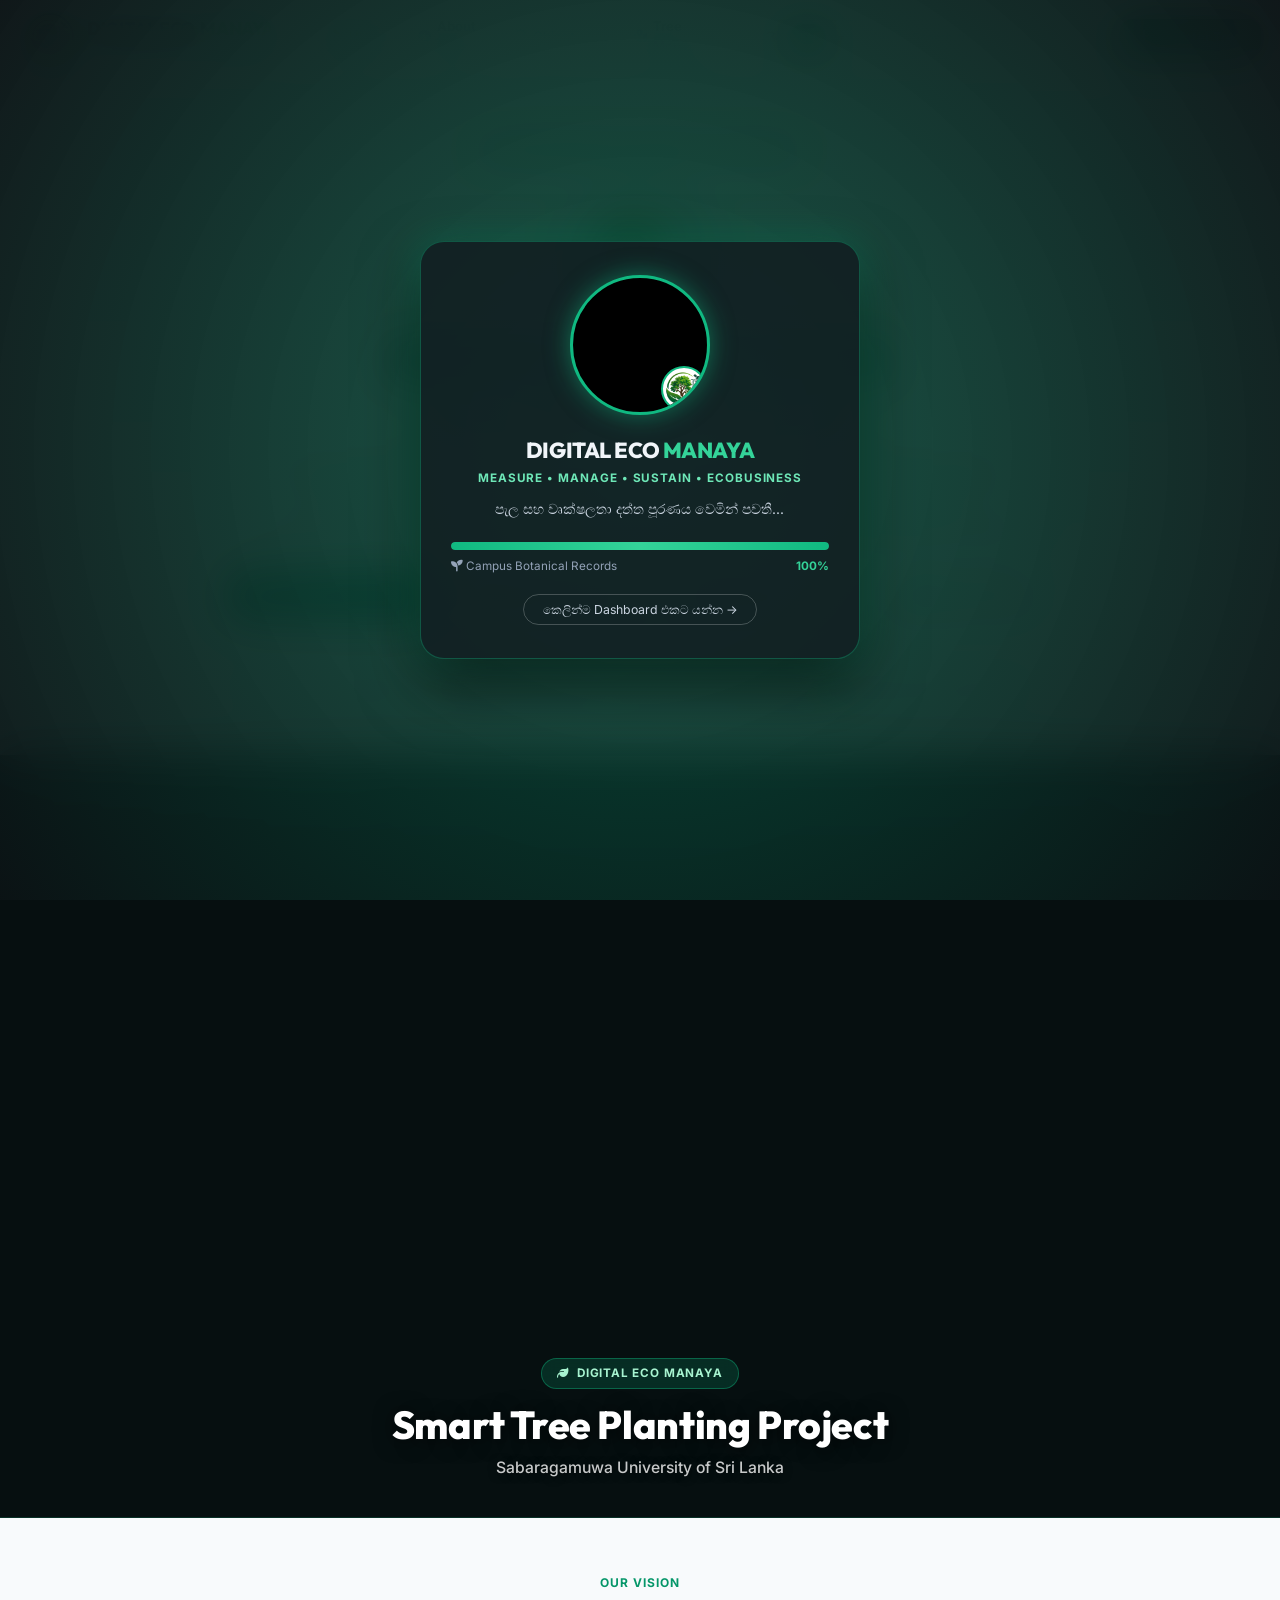
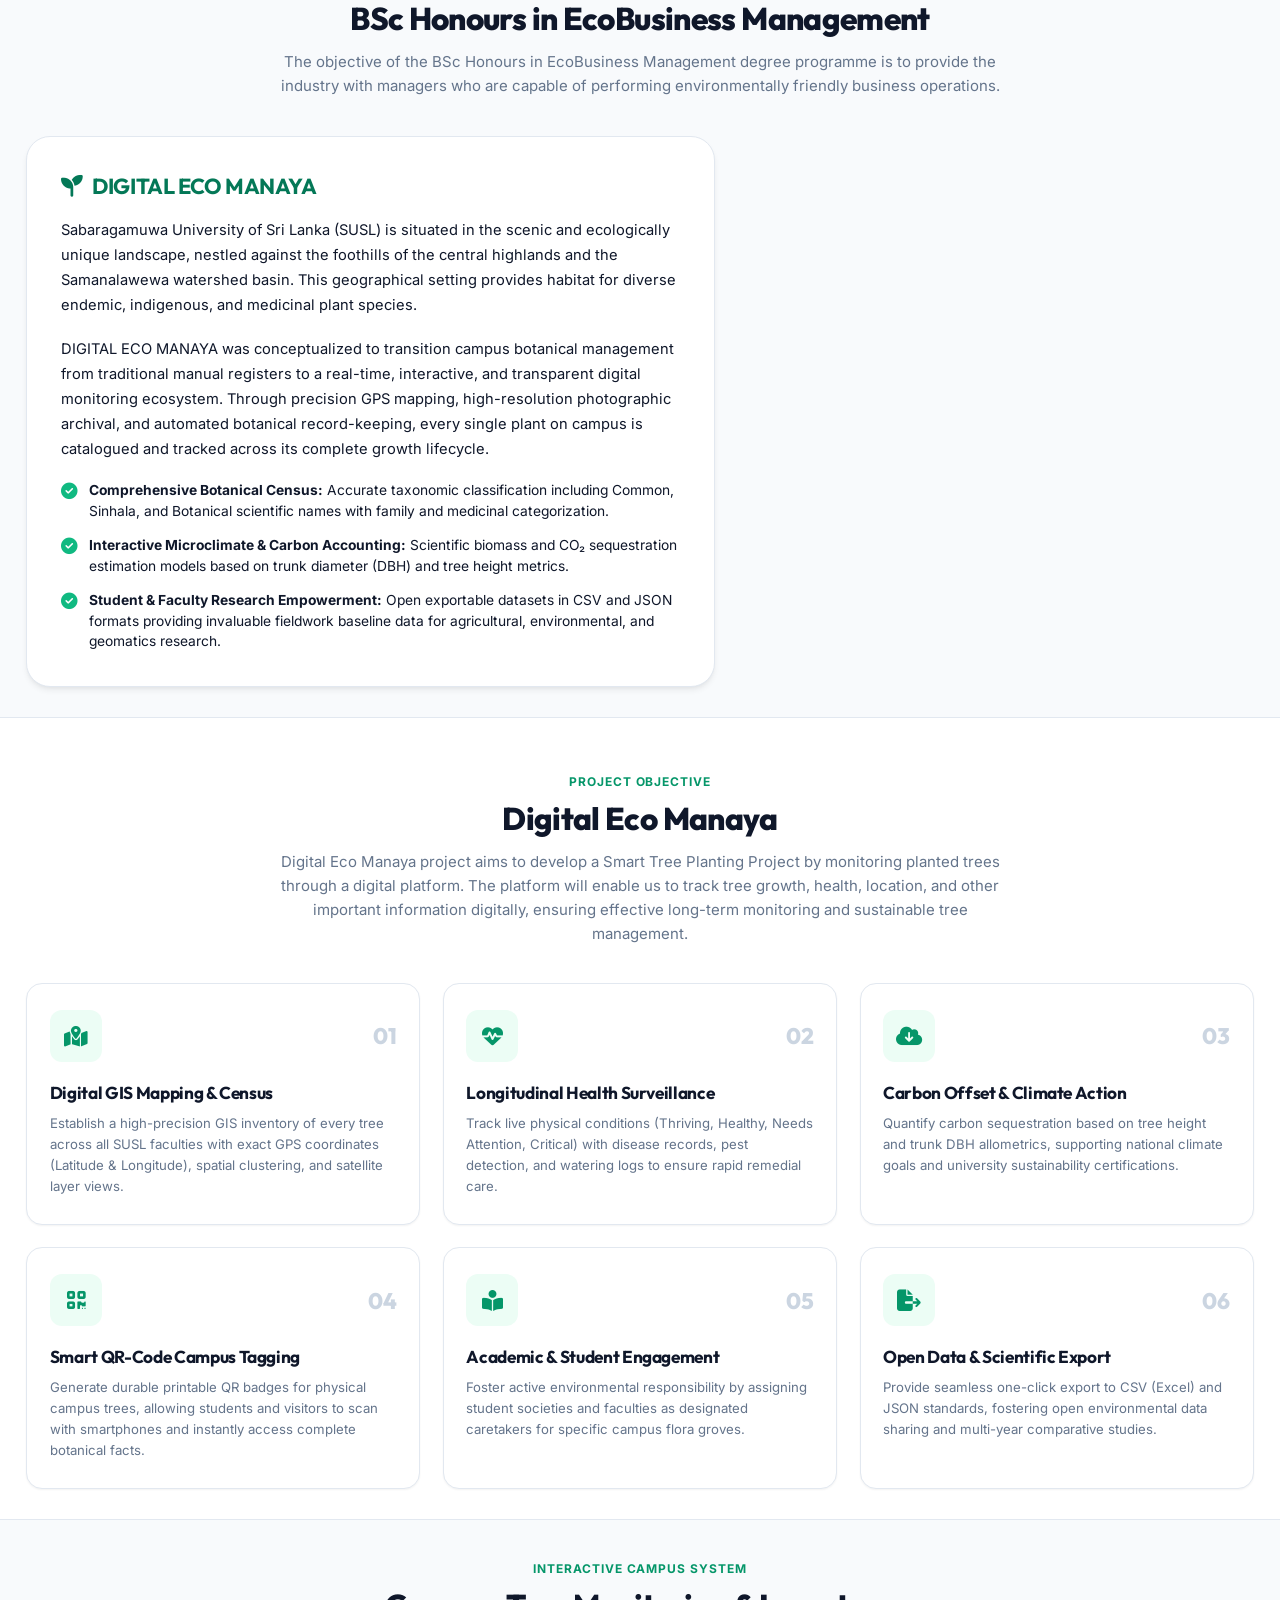
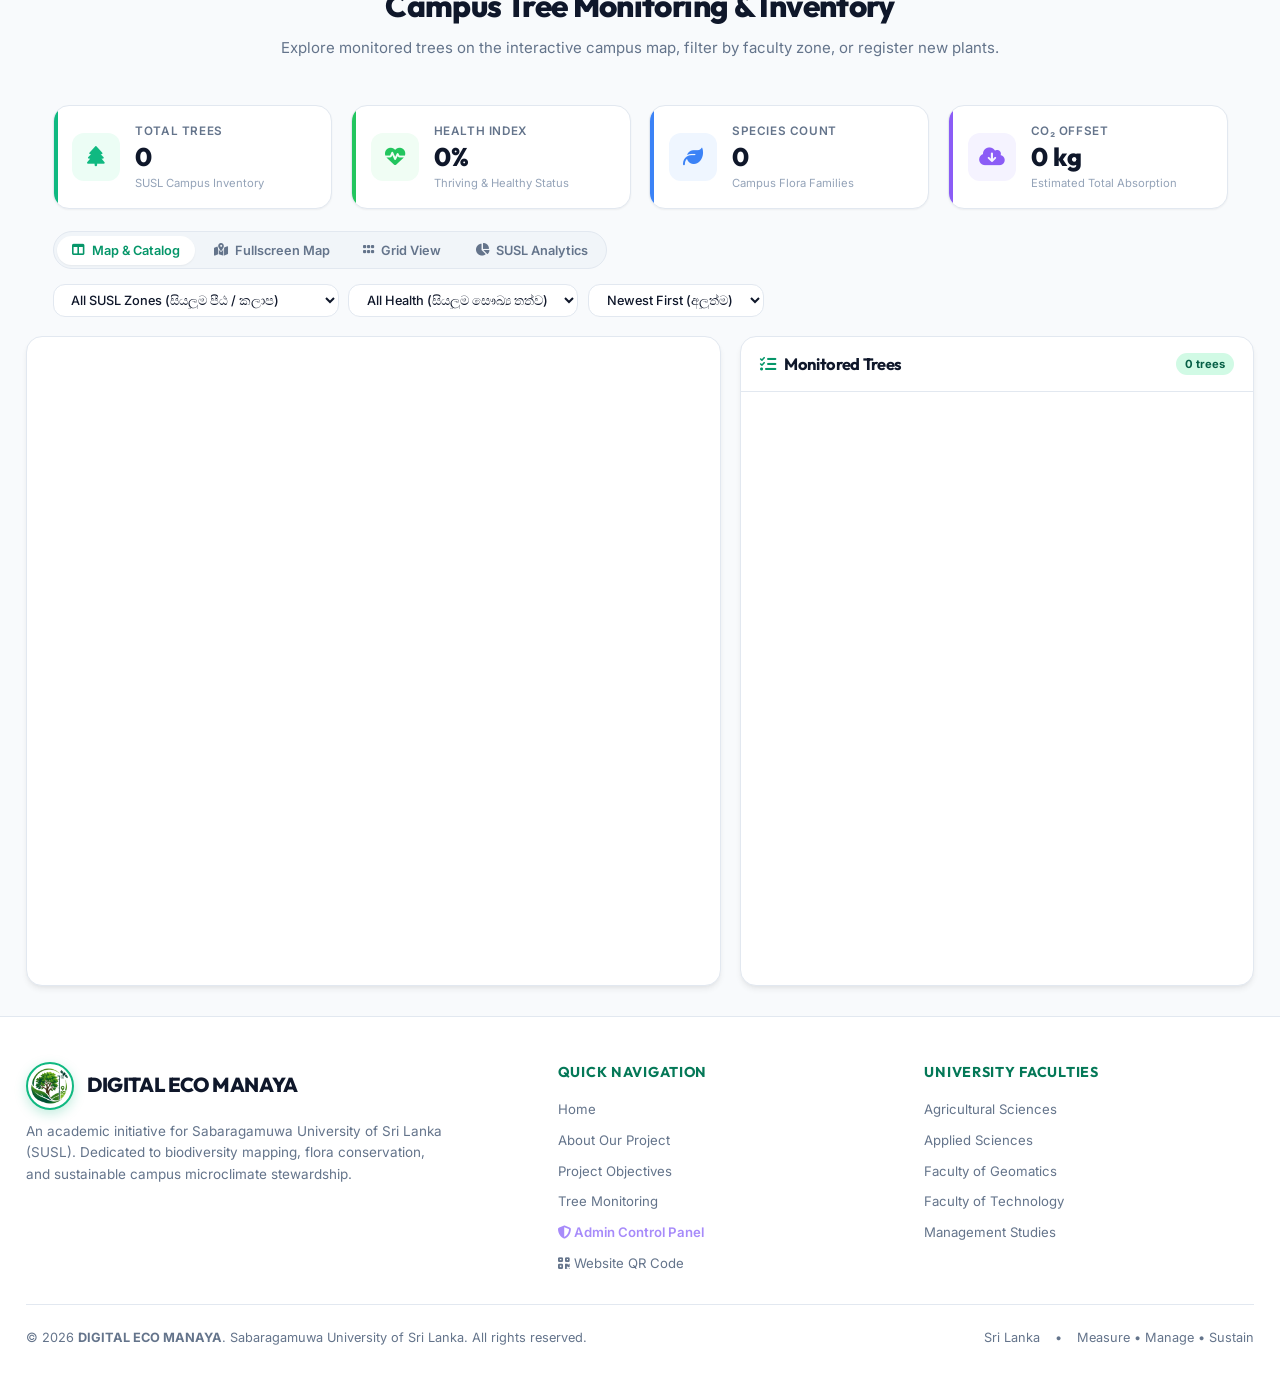
==== commit 4687cca4: "update QR code with new vercel link" ====
--- a/index.html
+++ b/index.html
@@ -118,6 +118,10 @@
           <i class="fa-solid fa-ellipsis-vertical"></i>
         </button>
         <div class="dropdown-menu" id="data-dropdown-menu">
+          <a href="admin.html" class="dropdown-item" target="_blank" style="text-decoration:none; color:#a78bfa; font-weight:600;">
+            <i class="fa-solid fa-shield-halved"></i> <span>Admin Control Panel</span>
+          </a>
+          <div class="dropdown-divider"></div>
           <button type="button" class="dropdown-item" id="action-website-qr">
             <i class="fa-solid fa-qrcode"></i> <span data-i18n="website_qr_btn">Website QR Code</span>
           </button>
@@ -145,6 +149,11 @@
         <i class="fa-solid fa-qrcode"></i>
       </button>
 
+      <!-- Direct Admin Portal Header Link -->
+      <a href="admin.html" class="btn btn-secondary btn-icon" id="btn-direct-admin" title="Admin Control Panel / ඇඩ්මින් පැනලය" aria-label="Admin Portal" target="_blank" style="text-decoration:none;">
+        <i class="fa-solid fa-shield-halved" style="color:#a78bfa;"></i>
+      </a>
+
       <!-- Auth: Login Button (shown when logged out) -->
       <button type="button" class="btn btn-auth-login" id="btn-auth-login" title="ගිණුමට ඇතුළු වන්න">
         <i class="fa-solid fa-right-to-bracket"></i>
@@ -166,7 +175,7 @@
       </button>
 
       <!-- Auth: Logout Button (shown when logged in) -->
-      <button type="button" class="btn btn-auth-logout" id="btn-auth-logout" style="display:none;" title="ออกจาก ගිණුම">
+      <button type="button" class="btn btn-auth-logout" id="btn-auth-logout" style="display:none;" title="Logout">
         <i class="fa-solid fa-right-from-bracket"></i>
       </button>
 
@@ -600,6 +609,16 @@
               <canvas id="chart-zone-distribution"></canvas>
             </div>
           </div>
+          
+          <!-- Overall Plant Growth Trend -->
+          <div class="chart-card" style="grid-column: 1 / -1;">
+            <div class="chart-card-header">
+              <h3 class="chart-title"><i class="fa-solid fa-arrow-trend-up" style="color: var(--primary-600); margin-right: 0.5rem;"></i> Overall Plant Growth Trend (Average Height &amp; DBH)</h3>
+            </div>
+            <div class="chart-wrapper" style="height: 350px;">
+              <canvas id="chart-overall-growth"></canvas>
+            </div>
+          </div>
         </div>
       </div>
 
@@ -696,8 +715,16 @@
 
             <!-- Plant Category -->
             <div class="form-group">
-              <label class="form-label" for="tree-category" data-i18n="form_category">Plant Category</label>
-              <input type="text" class="form-control" id="tree-category" placeholder="Endemic, Medicinal, Fruit, Shade, etc.">
+              <label class="form-label" for="tree-category">Plant Category (ශාක කාණ්ඩය)</label>
+              <select class="form-control" id="tree-category">
+                <option value="" disabled selected>Select Category (කාණ්ඩය තෝරන්න)</option>
+                <option value="Endemic (ආවේණික)">Endemic (ආවේණික)</option>
+                <option value="Medicinal (ඖෂධීය)">Medicinal (ඖෂධීය)</option>
+                <option value="Fruit (පලතුරු)">Fruit (පලතුරු)</option>
+                <option value="Timber (දැවමය)">Timber (දැවමය)</option>
+                <option value="Shade/Ornamental (සෙවන/විසිතුරු)">Shade / Ornamental (සෙවන/විසිතුරු)</option>
+                <option value="Other">Other (වෙනත්)</option>
+              </select>
             </div>
 
             <!-- Height & DBH -->
@@ -708,7 +735,7 @@
 
             <div class="form-group">
               <label class="form-label" for="tree-dbh" data-i18n="form_dbh">Trunk DBH in cm</label>
-              <input type="number" step="1" class="form-control" id="tree-dbh" placeholder="e.g. 28">
+              <input type="number" step="any" class="form-control" id="tree-dbh" placeholder="e.g. 28.5">
             </div>
 
             <!-- Planted Date & Caretaker -->
@@ -718,8 +745,13 @@
             </div>
 
             <div class="form-group">
-              <label class="form-label" for="tree-caretaker" data-i18n="form_caretaker">Caretaker / Society</label>
-              <input type="text" class="form-control" id="tree-caretaker" placeholder="e.g. Agronomy Club, Batch '25, etc.">
+              <label class="form-label" for="tree-caretaker">Planter (පැලය සිටුවූ පුද්ගලයා / කණ්ඩායම)</label>
+              <input type="text" class="form-control" id="tree-caretaker" placeholder="e.g. Batch '25, Agronomy Club, etc.">
+            </div>
+
+            <div class="form-group">
+              <label class="form-label" for="tree-lecturer-email">අධීක්ෂක ලෙක්චර්ගේ ඊමේල් (Lecturer Email)</label>
+              <input type="email" class="form-control" id="tree-lecturer-email" placeholder="lecturer@sab.ac.lk">
             </div>
 
             <!-- Interactive GPS Map Coordinates -->
@@ -739,8 +771,16 @@
 
             <!-- Watering Schedule -->
             <div class="form-group">
-              <label class="form-label" for="tree-watering" data-i18n="form_watering">Watering Schedule</label>
-              <input type="text" class="form-control" id="tree-watering" placeholder="Daily, Weekly, Twice a week...">
+              <label class="form-label" for="tree-watering">Watering Schedule (ජලය යෙදීම)</label>
+              <select class="form-control" id="tree-watering">
+                <option value="" disabled selected>Select Schedule (කාලසටහන තෝරන්න)</option>
+                <option value="Daily (දිනපතා)">Daily (දිනපතා)</option>
+                <option value="Twice a Week (සතියට දෙවරක්)">Twice a Week (සතියට දෙවරක්)</option>
+                <option value="Weekly (සතිපතා)">Weekly (සතිපතා)</option>
+                <option value="Monthly (මාසිකව)">Monthly (මාසිකව)</option>
+                <option value="Seasonal (කාලීන / වැසි මත)">Seasonal (කාලීන / වැසි මත)</option>
+                <option value="None">None (අවශ්‍ය නොවේ)</option>
+              </select>
             </div>
 
             <!-- Ecological Notes -->
@@ -1030,6 +1070,15 @@
           <i class="fa-solid fa-shield-halved"></i>
           ඔබ ඇතුලත් කරන දත්ත admin අනුමැතියෙන් පසු පමණක් site-ේ show වේ.
         </p>
+
+        <!-- Direct Admin Portal Access Banner -->
+        <div class="auth-admin-switch" style="margin-top: 1.25rem; padding-top: 1rem; border-top: 1px solid rgba(255,255,255,0.08); text-align: center;">
+          <p style="font-size: 0.76rem; color: var(--text-muted); margin-bottom: 0.45rem;">ඔබ Administrator වරයෙක්ද?</p>
+          <a href="admin.html" target="_blank" class="btn btn-outline-admin" style="display: inline-flex; align-items: center; gap: 0.45rem; padding: 0.45rem 1rem; border-radius: 8px; font-size: 0.82rem; font-weight: 600; text-decoration: none; color: #a78bfa; background: rgba(124, 58, 237, 0.12); border: 1px solid rgba(124, 58, 237, 0.3); transition: all 0.2s;">
+            <i class="fa-solid fa-shield-halved"></i>
+            <span>Admin Control Panel වෙත පිවිසෙන්න &rarr;</span>
+          </a>
+        </div>
       </div>
     </div>
   </div>
@@ -1054,6 +1103,7 @@
           <li><a href="#about-section" data-i18n="nav_about">About Our Project</a></li>
           <li><a href="#objectives-section" data-i18n="nav_objectives">Project Objectives</a></li>
           <li><a href="#map-section" data-i18n="nav_map">Tree Monitoring</a></li>
+          <li><a href="admin.html" target="_blank" style="color:#a78bfa; font-weight:600;"><i class="fa-solid fa-shield-halved"></i> Admin Control Panel</a></li>
           <li><a href="javascript:void(0)" id="footer-website-qr-link"><i class="fa-solid fa-qrcode"></i> <span data-i18n="website_qr_title">Website QR Code</span></a></li>
         </ul>
       </div>
@@ -1101,14 +1151,14 @@
   <script src="https://www.gstatic.com/firebasejs/10.8.0/firebase-auth-compat.js"></script>
 
   <!-- Application Modules -->
-  <script src="js/translations.js?v=firebase"></script>
-  <script src="js/sampleData.js?v=firebase"></script>
-  <script src="js/db.js?v=auth2"></script>
-  <script src="js/auth.js?v=1"></script>
-  <script src="js/email.js?v=1"></script>
-  <script src="js/map.js?v=firebase"></script>
-  <script src="js/charts.js?v=firebase"></script>
-  <script src="js/app.js?v=auth2"></script>
+  <script src="js/translations.js?v=v3"></script>
+  <script src="js/sampleData.js?v=v3"></script>
+  <script src="js/db.js?v=v3"></script>
+  <script src="js/auth.js?v=v3"></script>
+  <script src="js/email.js?v=v3"></script>
+  <script src="js/map.js?v=v3"></script>
+  <script src="js/charts.js?v=v3"></script>
+  <script src="js/app.js?v=v3"></script>
 
   <!-- Password visibility toggle (runs after all scripts) -->
   <script>
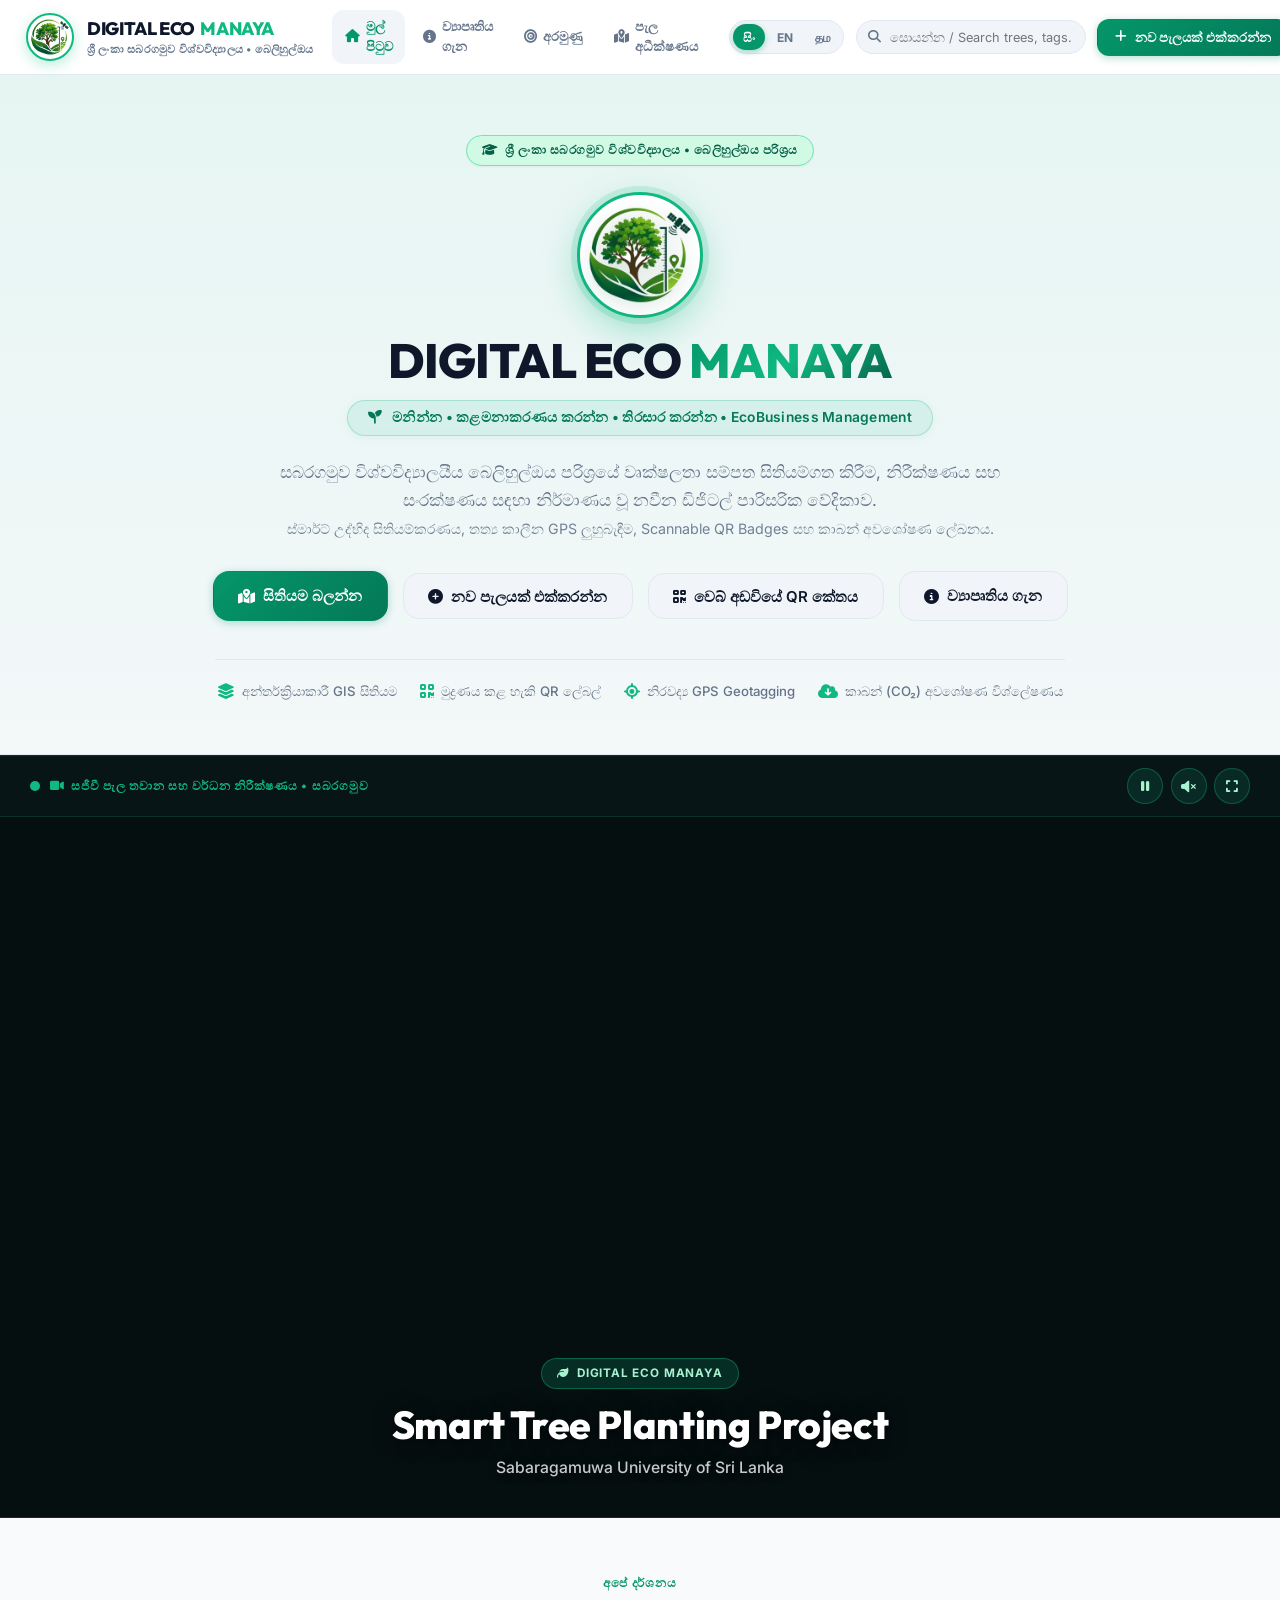
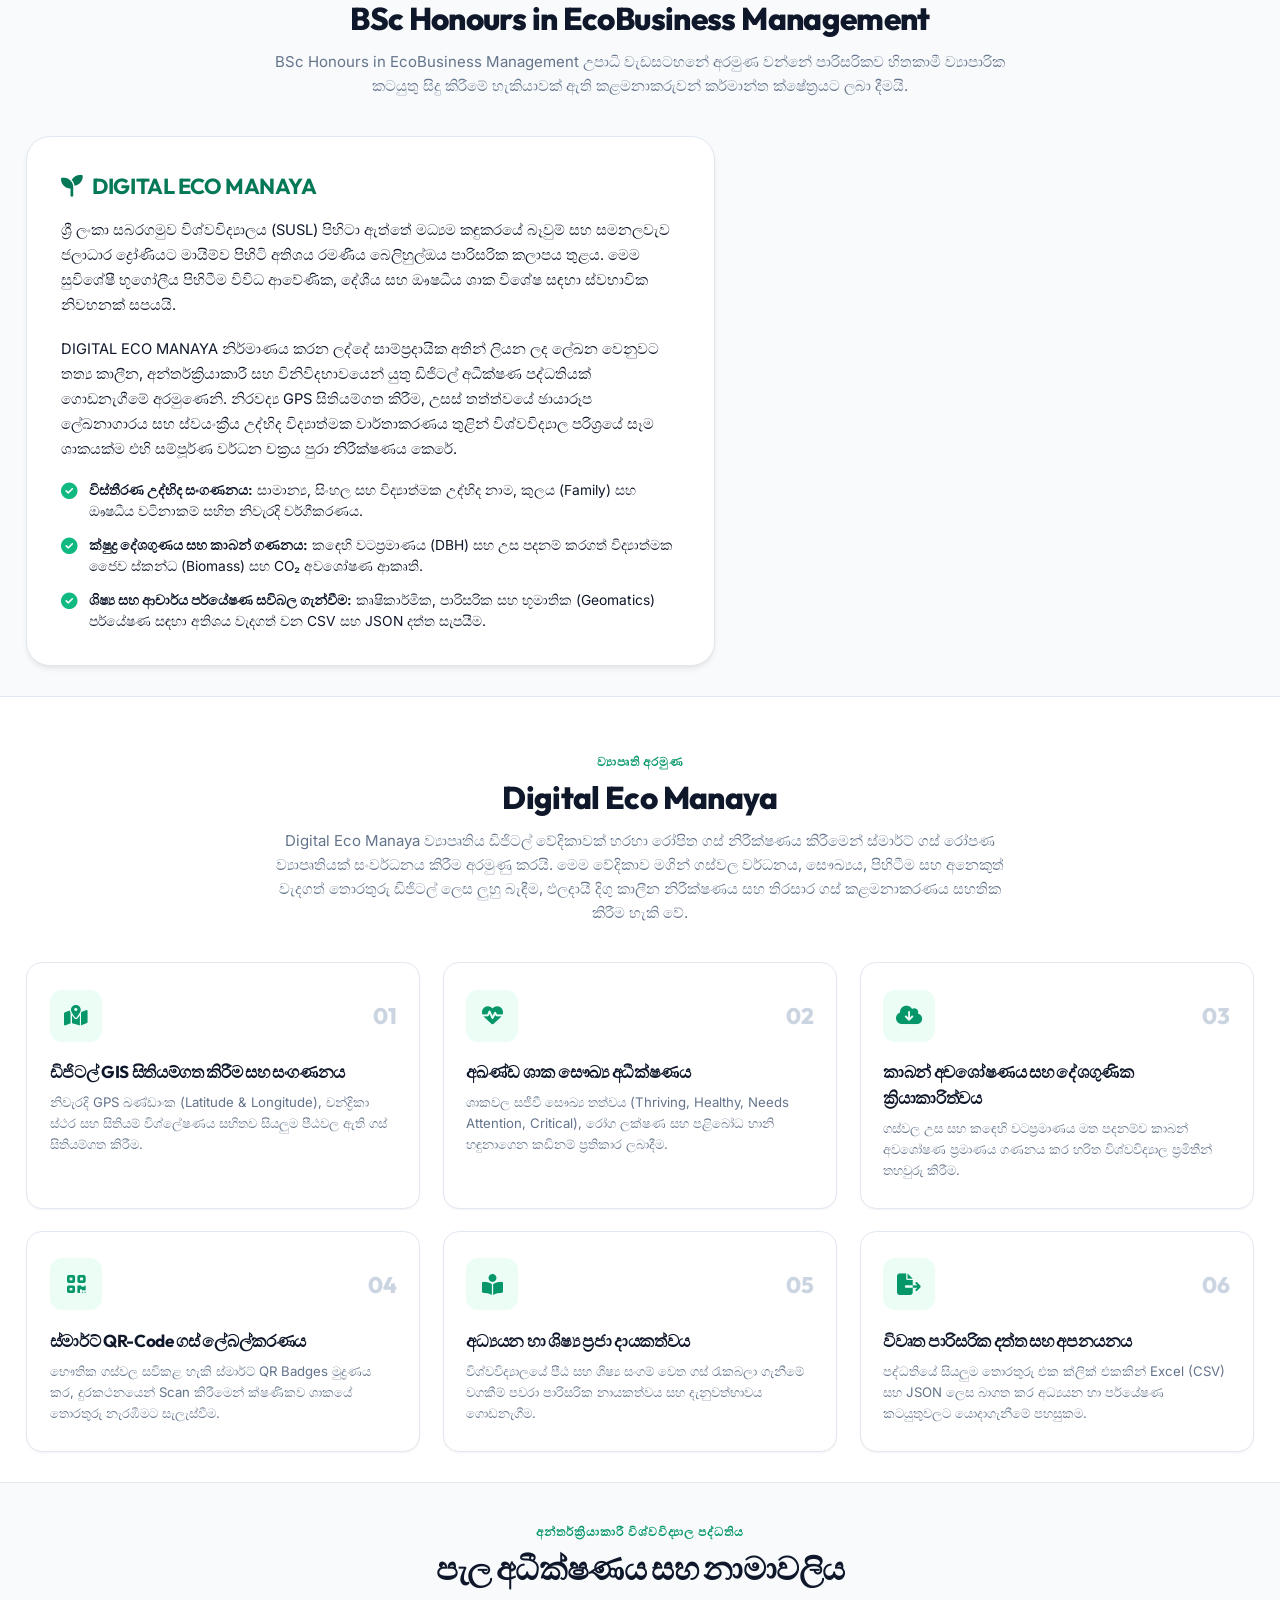
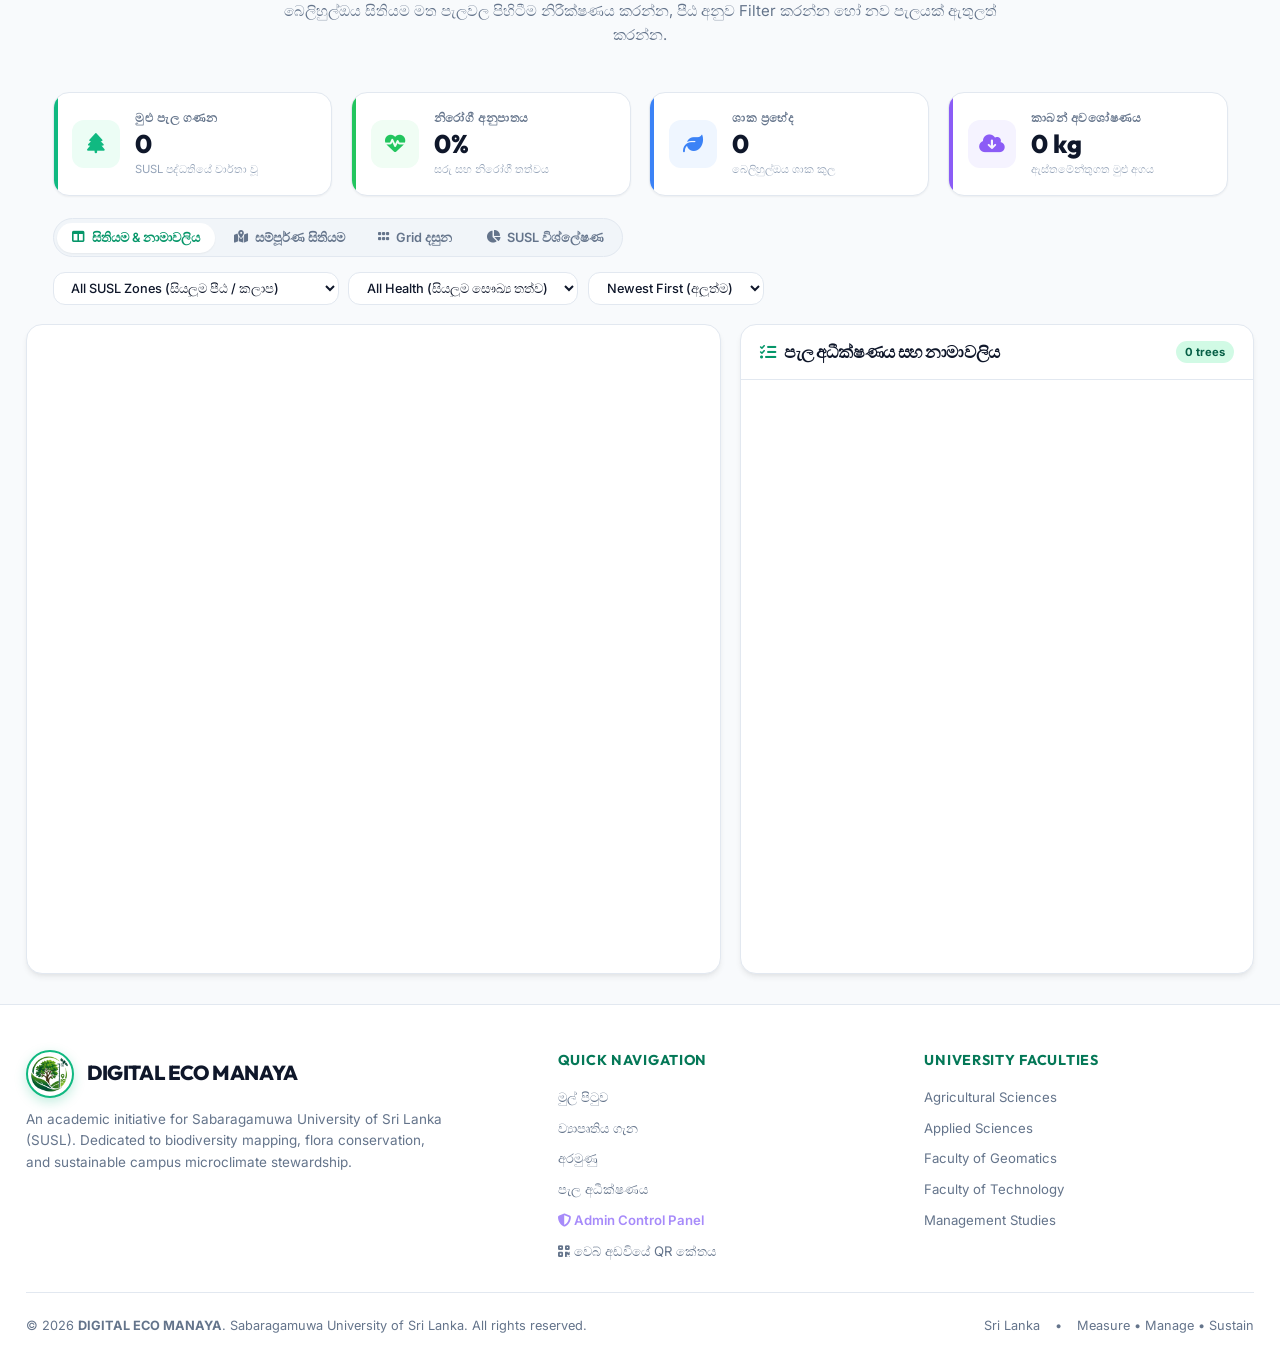
==== commit 84b73d42: "update hardcoded old GitHub pages URLs to new Vercel URL" ====
--- a/index.html
+++ b/index.html
@@ -927,9 +927,9 @@
                 <i class="fa-solid fa-mobile-screen-button"></i>
                 <span data-i18n="website_qr_scan_notice">Scan with your smartphone camera to access Digital Eco Manaya</span>
               </div>
-              <div class="website-qr-url-pill">
+              <div class="website-qr-link-box">
                 <i class="fa-solid fa-link"></i>
-                <span id="website-qr-display-url">https://lovindumadushanka.github.io/digital-eco-manaya/</span>
+                <span id="website-qr-display-url">https://digital-eco-manaya.vercel.app/</span>
               </div>
             </div>
 
@@ -948,9 +948,9 @@
 
         <!-- URL Copy and Action Controls -->
         <div class="website-qr-controls">
-          <div class="qr-copy-bar">
-            <input type="url" id="website-qr-input-url" value="https://lovindumadushanka.github.io/digital-eco-manaya/" spellcheck="false" title="Official Website URL">
-            <button type="button" class="btn btn-secondary" id="btn-copy-website-url" title="Copy URL">
+          <div class="website-qr-actions">
+            <input type="url" id="website-qr-input-url" value="https://digital-eco-manaya.vercel.app/" spellcheck="false" title="Official Website URL">
+            <button type="button" class="btn btn-secondary btn-sm" id="btn-copy-website-url" title="Copy URL">
               <i class="fa-regular fa-copy"></i> <span data-i18n="btn_copy_link">Copy Link</span>
             </button>
           </div>
